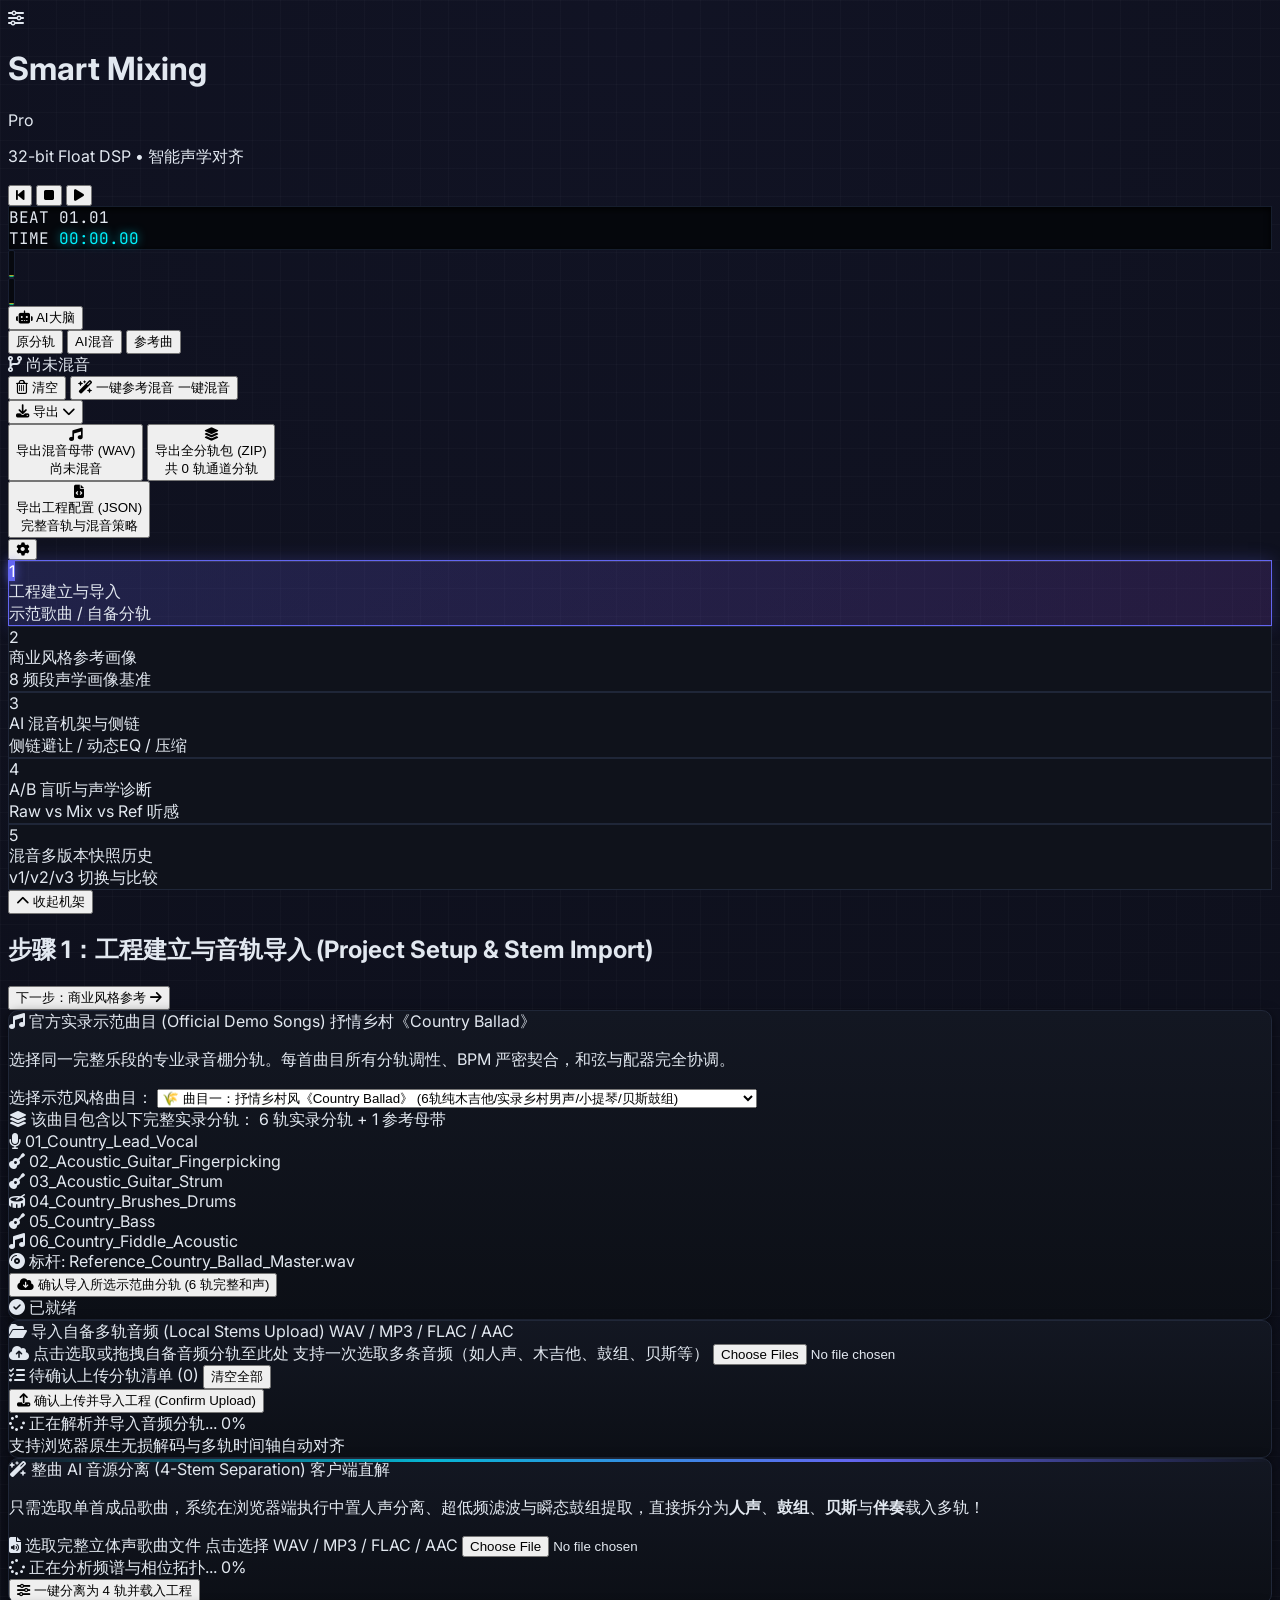
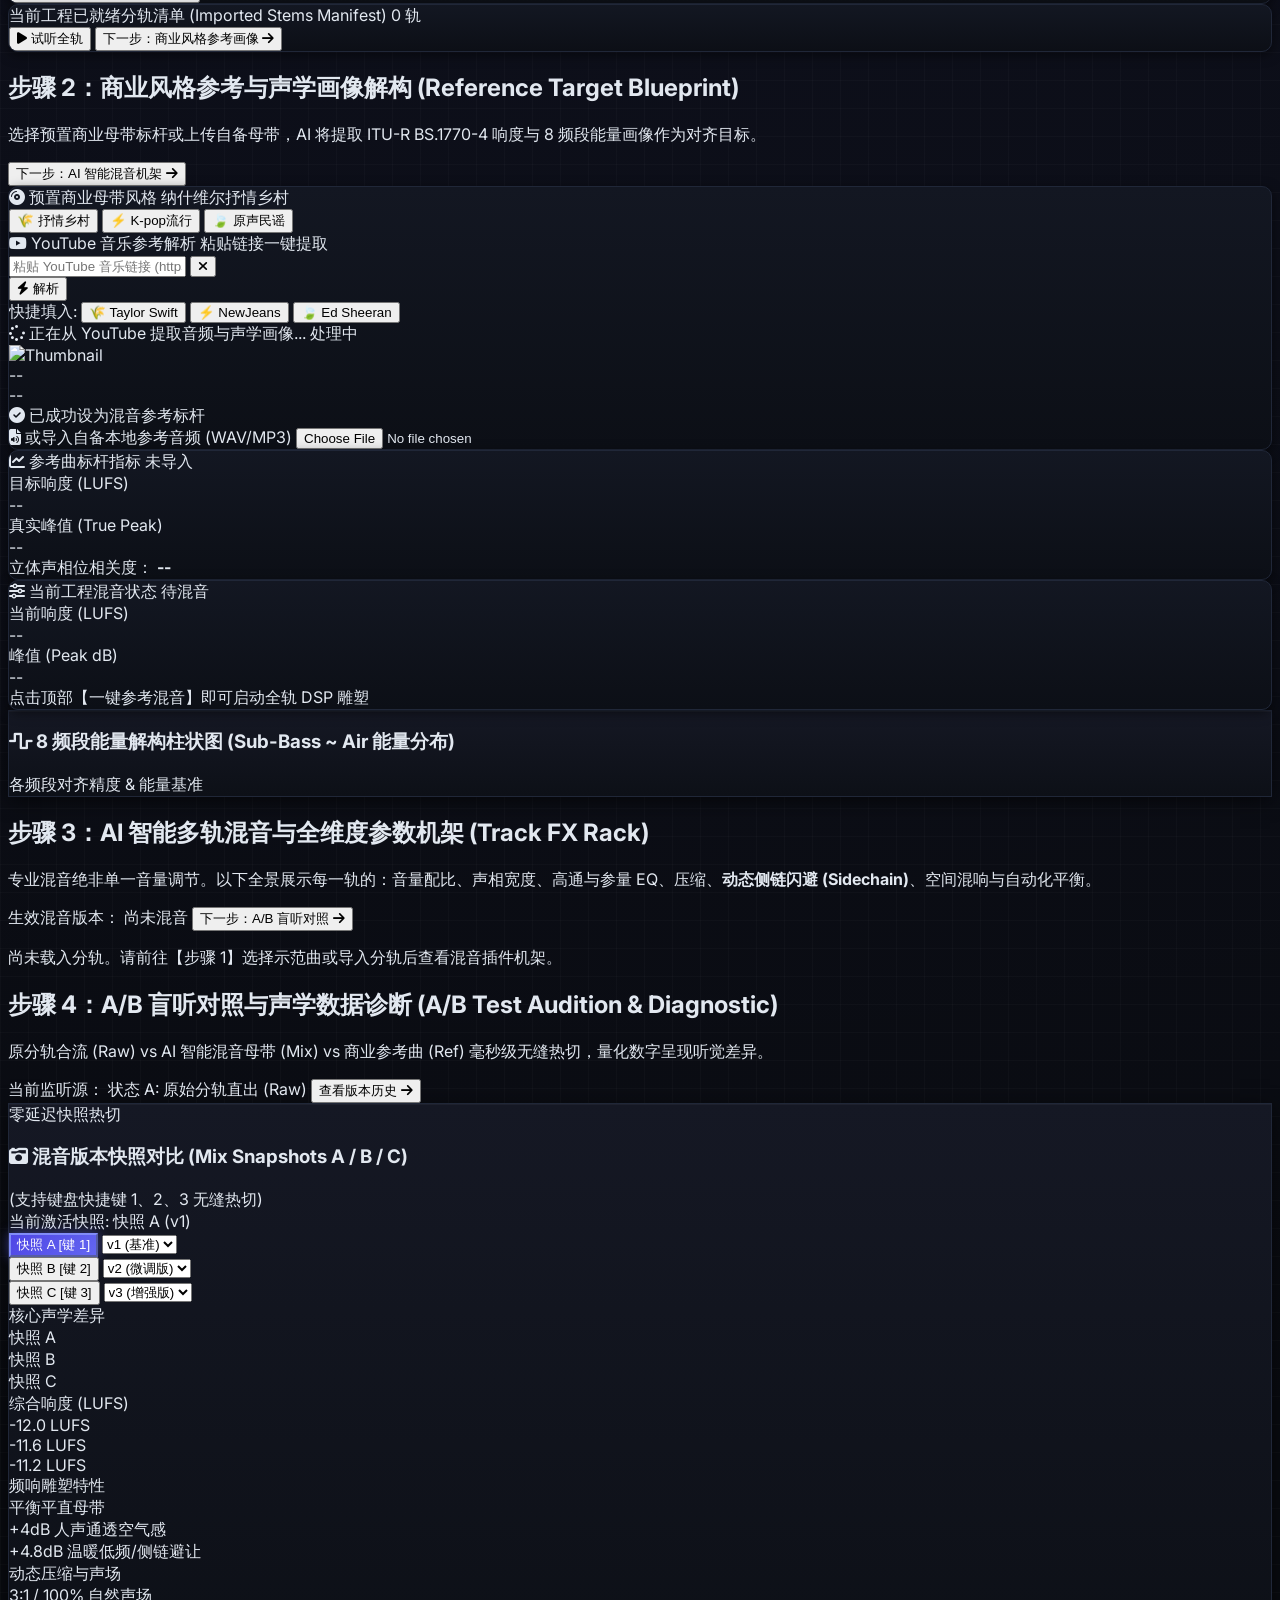
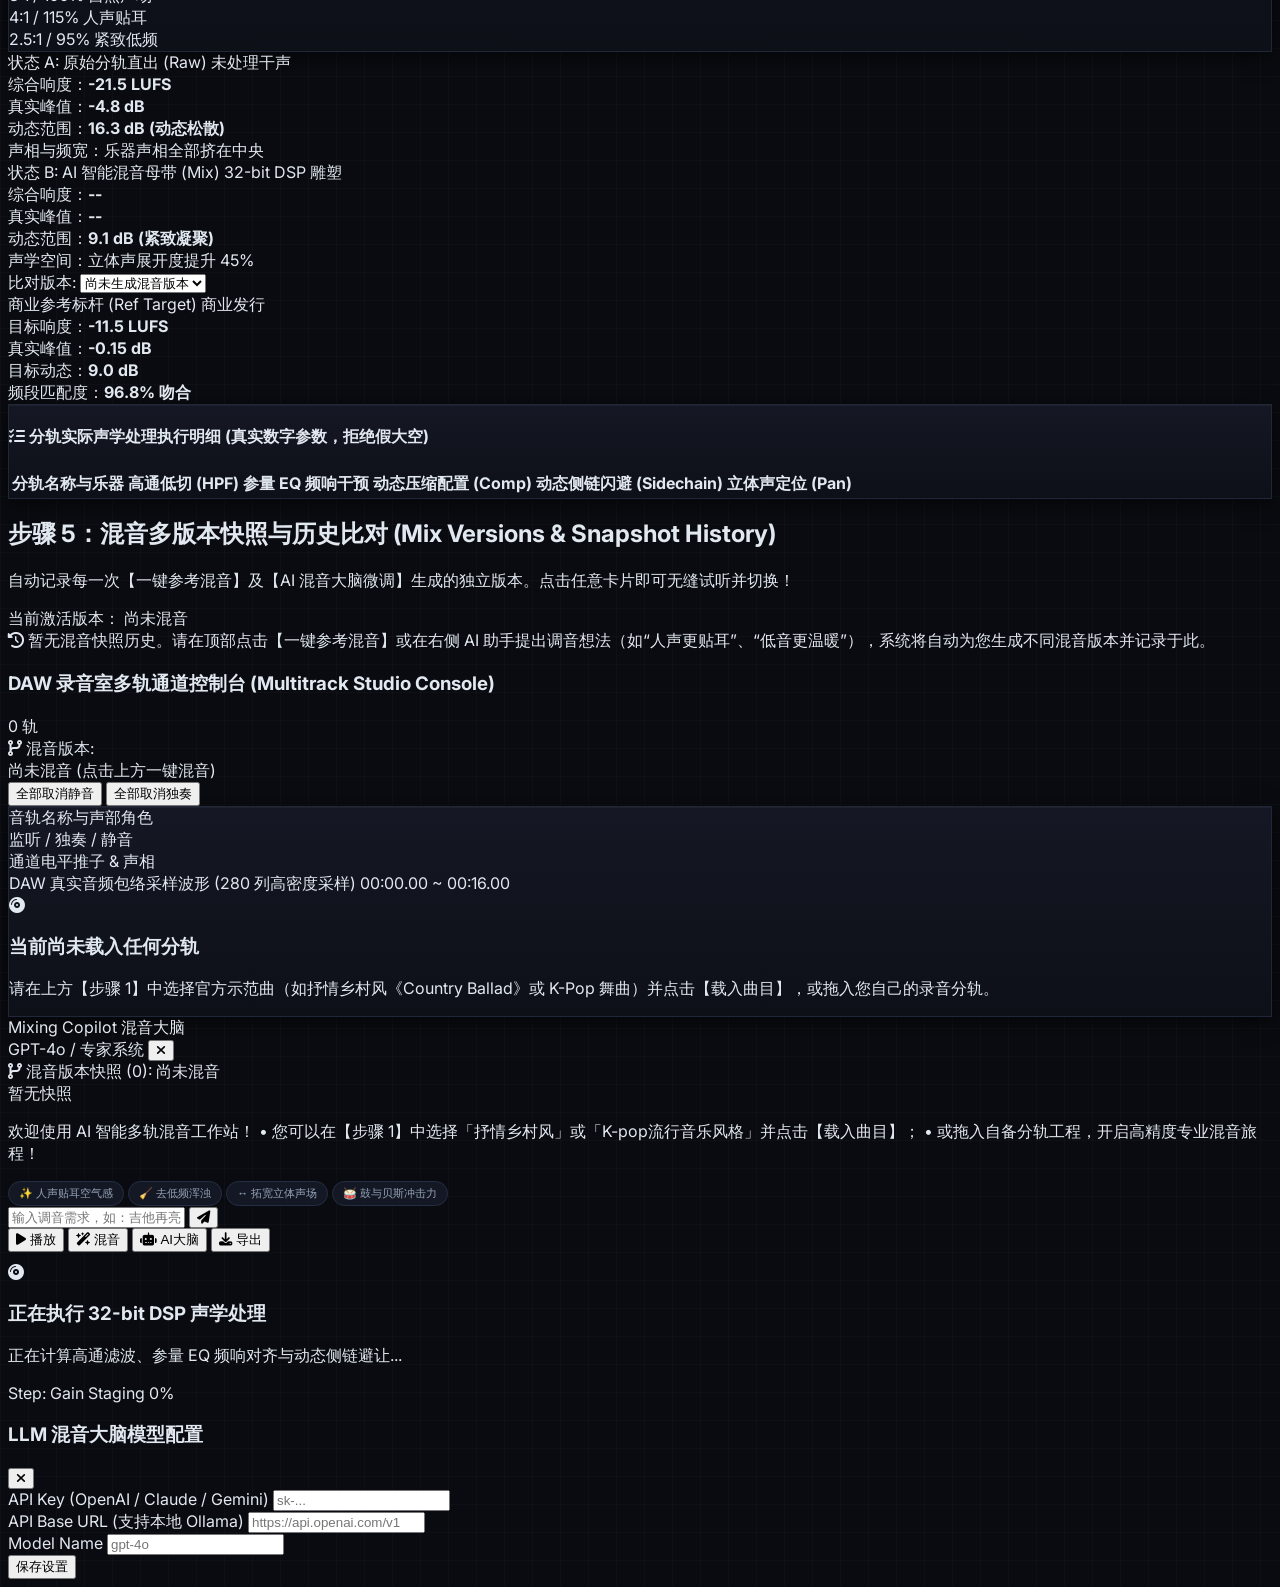
==== frontend/index.html @ 4d916964 "feat: 手机移动端界面完整适配与响应式 DAW 体验重构" ====
<!DOCTYPE html>
<html lang="zh-CN">
<head>
  <meta charset="UTF-8">
  <meta name="viewport" content="width=device-width, initial-scale=1.0">
  <title>Smart Mixing Studio | AI 智能多轨混音工作站 (Professional DAW)</title>
  <script src="https://cdn.tailwindcss.com"></script>
  <script src="https://cdnjs.cloudflare.com/ajax/libs/jszip/3.10.1/jszip.min.js"></script>
  <link rel="stylesheet" href="https://cdnjs.cloudflare.com/ajax/libs/font-awesome/6.4.0/css/all.min.css">
  <link rel="stylesheet" href="./style.css">
</head>
<body class="bg-[#080a0f] text-zinc-100 min-h-screen flex flex-col select-none font-sans overflow-x-hidden">

  <!-- ========================================================================
       顶部专业 DAW 走带控制台 (Master Transport Deck & Global Toolbar)
       ======================================================================== -->
  <header class="bg-[#0f131d]/95 border-b border-[#1e2538] px-2.5 sm:px-4 py-2 sm:py-2.5 sticky top-0 z-50 backdrop-blur shadow-xl">
    <div class="max-w-[1920px] mx-auto flex flex-col md:flex-row items-stretch md:items-center justify-between gap-2 md:gap-3">
      
      <!-- 顶栏第一行 (移动端) / 左侧 (桌面端): 品牌、主走带按键组、LCD 时间码、移动端 Copilot 按钮 -->
      <div class="flex items-center justify-between gap-1.5 sm:gap-2 min-w-0">
        <!-- 品牌标识 -->
        <div class="flex items-center space-x-2 min-w-0 flex-shrink-0">
          <div class="w-8 h-8 sm:w-9 sm:h-9 rounded-lg bg-gradient-to-tr from-indigo-600 via-purple-600 to-pink-500 flex items-center justify-center shadow-lg shadow-purple-500/20 flex-shrink-0">
            <i class="fa-solid fa-sliders text-white text-xs sm:text-base"></i>
          </div>
          <div class="min-w-0">
            <div class="flex items-center space-x-1.5">
              <h1 class="text-xs sm:text-sm md:text-base font-bold tracking-tight bg-gradient-to-r from-white via-zinc-200 to-zinc-400 bg-clip-text text-transparent truncate">
                Smart Mixing
              </h1>
              <span class="text-[9px] sm:text-[10px] font-mono px-1 py-0.5 rounded bg-indigo-950/80 border border-indigo-700/50 text-indigo-300">Pro</span>
            </div>
            <p class="hidden sm:block text-[10px] md:text-[11px] text-zinc-400 truncate">32-bit Float DSP • 智能声学对齐</p>
          </div>
        </div>

        <!-- 走带控制与液晶表头 (Transport Controls & Master Deck) -->
        <div class="flex items-center gap-1 sm:gap-1.5 bg-[#080b12] px-2 py-1 rounded-xl border border-[#1e263a] shadow-inner">
          <!-- 走带按键组 -->
          <div class="flex items-center space-x-1">
            <button id="btn-rewind" class="w-7 h-7 sm:w-8 sm:h-8 rounded-lg bg-[#141824] hover:bg-[#20273a] border border-[#252e44] flex items-center justify-center text-zinc-300 hover:text-white transition" title="返回起始点 (00:00.00)">
              <i class="fa-solid fa-backward-step text-[11px]"></i>
            </button>
            <button id="btn-stop" class="w-7 h-7 sm:w-8 sm:h-8 rounded-lg bg-[#141824] hover:bg-[#20273a] border border-[#252e44] flex items-center justify-center text-zinc-300 hover:text-white transition" title="停止走带">
              <i class="fa-solid fa-stop text-[11px]"></i>
            </button>
            <button id="btn-play-pause" class="w-8 h-7 sm:w-9 sm:h-8 rounded-lg bg-gradient-to-b from-emerald-500 to-emerald-700 hover:from-emerald-400 hover:to-emerald-600 flex items-center justify-center text-black font-bold transition shadow-lg shadow-emerald-600/30 border border-emerald-400/40" title="全局播放 / 暂停 (空格键)">
              <i class="fa-solid fa-play text-[11px] ml-0.5" id="play-icon"></i>
            </button>
          </div>

          <!-- 液晶高精度时间码 (LCD Timecode) -->
          <div class="lcd-screen px-2 py-0.5 rounded flex items-center space-x-1.5">
            <div class="hidden lg:flex flex-col text-right">
              <span class="text-[7px] uppercase tracking-wider text-cyan-400/70 font-mono leading-none">BEAT</span>
              <span class="text-[10px] font-mono font-bold text-cyan-300 tracking-wider">01.01</span>
            </div>
            <div class="hidden lg:block h-3.5 w-[1px] bg-cyan-900/60"></div>
            <div class="flex flex-col">
              <span class="hidden sm:inline text-[7px] uppercase tracking-wider text-cyan-400/70 font-mono leading-none">TIME</span>
              <span class="lcd-text text-xs sm:text-sm font-mono tracking-wider font-bold" id="time-display">00:00.00</span>
            </div>
          </div>

          <!-- 立体声双通道 VU Peak 电平表 -->
          <div class="hidden sm:flex items-center space-x-1 px-1.5 py-1 bg-[#06080d] border border-[#182033] rounded" title="Master L/R VU Meter">
            <div class="vu-meter-bar"><div class="vu-meter-fill" id="vu-meter-l" style="height: 6%;"></div></div>
            <div class="vu-meter-bar"><div class="vu-meter-fill" id="vu-meter-r" style="height: 6%;"></div></div>
          </div>
        </div>

        <!-- 移动端专属 AI 混音大脑打开按键 -->
        <div class="flex items-center space-x-1 md:hidden">
          <button id="btn-open-mobile-copilot" type="button" class="px-2 py-1 rounded-lg bg-gradient-to-r from-indigo-900/90 to-purple-900/90 border border-indigo-500/60 text-indigo-200 text-[11px] font-bold flex items-center space-x-1 shadow-md shadow-indigo-950 flex-shrink-0">
            <i class="fa-solid fa-robot text-indigo-400 text-[10px]"></i>
            <span>AI大脑</span>
          </button>
        </div>
      </div>

      <!-- 顶栏第二行 (移动端) / 右侧 (桌面端): A/B监听源、一键混音、清空、导出菜单与设置 -->
      <div class="flex items-center justify-between md:justify-end flex-wrap gap-1.5 sm:gap-2">
        <!-- A/B 监听源三态热切开关 -->
        <div class="flex items-center space-x-0.5 sm:space-x-1 bg-[#121622] rounded-lg p-0.5 border border-[#222b40] text-[11px] sm:text-xs">
          <button id="listen-raw" class="px-1.5 sm:px-2 py-0.5 sm:py-1 rounded font-medium transition text-zinc-400 hover:text-white" title="监听原始多轨合流 (未做混音干声)">
            原分轨
          </button>
          <button id="listen-mix" class="px-1.5 sm:px-2 py-0.5 sm:py-1 rounded font-semibold transition bg-indigo-600 text-white shadow" title="监听 AI 智能混音成品">
            AI混音
          </button>
          <button id="listen-ref" class="px-1.5 sm:px-2 py-0.5 sm:py-1 rounded font-medium transition text-zinc-400 hover:text-white" title="监听商业母带参考曲">
            参考曲
          </button>
        </div>

        <!-- 当前混音版本快速标签 -->
        <div id="top-active-version-tag" class="hidden lg:flex items-center space-x-1.5 px-2 py-1 rounded-lg bg-[#0a0d15] border border-indigo-500/40 text-[11px] font-mono text-indigo-300" title="当前激活的混音版本">
          <i class="fa-solid fa-code-branch text-indigo-400 text-[10px]"></i>
          <span id="top-active-version-name">尚未混音</span>
        </div>

        <!-- 动作操作组: 一键混音、清空、导出、设置 -->
        <div class="flex items-center space-x-1.5">
          <button id="btn-clear-project" class="p-1 sm:px-2.5 sm:py-1.5 rounded-lg bg-[#141824] hover:bg-red-950/70 hover:border-red-600/60 border border-[#263045] text-zinc-400 hover:text-red-300 text-xs font-medium flex items-center space-x-1 transition" title="清空所有分轨并重置工程">
            <i class="fa-regular fa-trash-can text-xs"></i>
            <span class="hidden md:inline">清空</span>
          </button>

          <button id="btn-auto-mix" class="px-2.5 sm:px-3.5 py-1.5 rounded-lg bg-gradient-to-r from-indigo-500 via-purple-600 to-pink-600 hover:from-indigo-400 hover:to-pink-500 text-white font-bold text-xs flex items-center space-x-1 shadow-lg shadow-purple-600/30 transition flex-shrink-0">
            <i class="fa-solid fa-wand-magic-sparkles text-[11px]"></i>
            <span class="hidden xs:inline">一键参考混音</span>
            <span class="xs:hidden">一键混音</span>
          </button>

          <!-- 导出菜单 -->
          <div class="relative group">
            <button id="btn-export-menu" type="button" class="px-2.5 sm:px-3 py-1.5 rounded-lg bg-[#171c2b] hover:bg-[#222a40] border border-[#263148] text-zinc-200 text-xs font-medium flex items-center space-x-1 transition">
              <i class="fa-solid fa-download text-indigo-400 text-xs"></i>
              <span>导出</span>
              <i class="fa-solid fa-chevron-down text-[9px] text-zinc-400 ml-0.5"></i>
            </button>
            <div class="absolute right-0 mt-1 w-52 bg-[#111520] border border-[#263148] rounded-xl shadow-2xl py-1.5 hidden group-hover:block z-50">
              <button type="button" id="btn-export-master" class="w-full text-left px-3 py-2 text-xs text-zinc-300 hover:bg-indigo-950/70 hover:text-white flex items-center space-x-2 transition">
                <i class="fa-solid fa-music text-indigo-400 w-4 text-center"></i>
                <div class="min-w-0 flex-1">
                  <div class="font-medium">导出混音母带 (WAV)</div>
                  <div class="text-[10px] text-zinc-500 font-mono truncate" id="export-master-ver-label">当前激活版本</div>
                </div>
              </button>
              <button type="button" id="btn-export-stems" class="w-full text-left px-3 py-2 text-xs text-zinc-300 hover:bg-purple-950/70 hover:text-white flex items-center space-x-2 transition">
                <i class="fa-solid fa-layer-group text-purple-400 w-4 text-center"></i>
                <div class="min-w-0 flex-1">
                  <div class="font-medium">导出全分轨包 (ZIP)</div>
                  <div class="text-[10px] text-zinc-500 font-mono truncate" id="export-stems-count-label">全部通道分轨</div>
                </div>
              </button>
              <div class="border-t border-[#1d2538] my-1"></div>
              <button type="button" id="btn-export-project-json" class="w-full text-left px-3 py-2 text-xs text-zinc-300 hover:bg-emerald-950/70 hover:text-white flex items-center space-x-2 transition">
                <i class="fa-solid fa-file-code text-emerald-400 w-4 text-center"></i>
                <div class="min-w-0 flex-1">
                  <div class="font-medium">导出工程配置 (JSON)</div>
                  <div class="text-[10px] text-zinc-500 font-mono">完整音轨与混音策略</div>
                </div>
              </button>
            </div>
          </div>

          <button id="btn-open-settings" class="w-7 h-7 sm:w-8 sm:h-8 rounded-lg bg-[#141824] hover:bg-[#20273a] border border-[#263045] flex items-center justify-center text-zinc-400 hover:text-zinc-200 transition" title="LLM 模型设置">
            <i class="fa-solid fa-gear text-xs"></i>
          </button>
        </div>
      </div>
    </div>

    <!-- 全局进度走带指示灯条 -->
    <div id="global-action-progress" class="absolute bottom-0 left-0 h-[2px] bg-gradient-to-r from-cyan-400 via-indigo-500 to-purple-500 w-0 transition-all duration-300 pointer-events-none"></div>
  </header>

  <!-- ========================================================================
       分步骤工作流向导导航 (5-Step Guided Workflow Navigation)
       ======================================================================== -->
  <nav class="bg-[#0b0e16] border-b border-[#181f30] px-2.5 sm:px-4 py-1.5 sm:py-2">
    <div class="max-w-[1920px] mx-auto flex items-center justify-between gap-2">
      <!-- 移动端横向滑动，桌面端 5 列平铺网格 -->
      <div class="flex overflow-x-auto no-scrollbar space-x-2 py-0.5 md:grid md:grid-cols-5 md:space-x-0 md:gap-2 flex-1 scroll-smooth">
        
        <!-- 步骤 1 -->
        <div id="step-tab-1" class="daw-step-tab active p-2 rounded-lg flex items-center space-x-2 cursor-pointer min-w-[130px] md:min-w-0 flex-shrink-0 md:flex-shrink">
          <span class="step-num w-5 h-5 rounded-full flex items-center justify-center text-[10px] font-bold bg-indigo-600 text-white flex-shrink-0">1</span>
          <div class="min-w-0">
            <div class="text-[11px] font-bold text-zinc-200 truncate">工程建立与导入</div>
            <div class="text-[9px] text-zinc-400 truncate">示范歌曲 / 自备分轨</div>
          </div>
        </div>

        <!-- 步骤 2 -->
        <div id="step-tab-2" class="daw-step-tab p-2 rounded-lg flex items-center space-x-2 cursor-pointer min-w-[130px] md:min-w-0 flex-shrink-0 md:flex-shrink">
          <span class="step-num w-5 h-5 rounded-full flex items-center justify-center text-[10px] font-bold bg-zinc-800 text-zinc-400 flex-shrink-0">2</span>
          <div class="min-w-0">
            <div class="text-[11px] font-bold text-zinc-200 truncate">商业风格参考画像</div>
            <div class="text-[9px] text-zinc-400 truncate">8 频段声学画像基准</div>
          </div>
        </div>

        <!-- 步骤 3 -->
        <div id="step-tab-3" class="daw-step-tab p-2 rounded-lg flex items-center space-x-2 cursor-pointer min-w-[130px] md:min-w-0 flex-shrink-0 md:flex-shrink">
          <span class="step-num w-5 h-5 rounded-full flex items-center justify-center text-[10px] font-bold bg-zinc-800 text-zinc-400 flex-shrink-0">3</span>
          <div class="min-w-0">
            <div class="text-[11px] font-bold text-zinc-200 truncate">AI 混音机架与侧链</div>
            <div class="text-[9px] text-zinc-400 truncate">侧链避让 / 动态EQ / 压缩</div>
          </div>
        </div>

        <!-- 步骤 4 -->
        <div id="step-tab-4" class="daw-step-tab p-2 rounded-lg flex items-center space-x-2 cursor-pointer min-w-[130px] md:min-w-0 flex-shrink-0 md:flex-shrink">
          <span class="step-num w-5 h-5 rounded-full flex items-center justify-center text-[10px] font-bold bg-zinc-800 text-zinc-400 flex-shrink-0">4</span>
          <div class="min-w-0">
            <div class="text-[11px] font-bold text-zinc-200 truncate">A/B 盲听与声学诊断</div>
            <div class="text-[9px] text-zinc-400 truncate">Raw vs Mix vs Ref 听感</div>
          </div>
        </div>

        <!-- 步骤 5 -->
        <div id="step-tab-5" class="daw-step-tab p-2 rounded-lg flex items-center space-x-2 cursor-pointer min-w-[130px] md:min-w-0 flex-shrink-0 md:flex-shrink">
          <span class="step-num w-5 h-5 rounded-full flex items-center justify-center text-[10px] font-bold bg-zinc-800 text-zinc-400 flex-shrink-0">5</span>
          <div class="min-w-0">
            <div class="text-[11px] font-bold text-zinc-200 truncate">混音多版本快照历史</div>
            <div class="text-[9px] text-zinc-400 truncate">v1/v2/v3 切换与比较</div>
          </div>
        </div>
      </div>

      <!-- 机架折叠切换按键 -->
      <button id="btn-toggle-tools-deck" class="px-2 sm:px-2.5 py-1.5 rounded-lg bg-[#141824] hover:bg-[#1f2638] border border-zinc-700/60 text-zinc-300 text-xs font-medium flex items-center space-x-1.5 flex-shrink-0 transition" title="收起或展开上方工具机架">
        <i class="fa-solid fa-chevron-up text-[10px]" id="toggle-deck-icon"></i>
        <span class="hidden md:inline text-[11px]">收起机架</span>
      </button>
    </div>
  </nav>

  <!-- ========================================================================
       工作台主体核心区 (Main Workstation Layout)
       ======================================================================== -->
  <main class="flex-1 flex flex-col md:flex-row overflow-hidden max-w-[1920px] w-full mx-auto relative">
    
    <!-- 左侧主操作区 -->
    <div class="flex-1 flex flex-col overflow-y-auto p-2.5 sm:p-4 md:p-5 pb-20 md:pb-5 space-y-4">

      <!-- ==================================================================
           顶部折叠式机架工具箱 (Guided Tools & Inspector Deck)
           ================================================================== -->
      <div id="guided-tools-deck" class="space-y-4">

        <!-- ==================================================================
             【步骤 1 面板】工程建立与音轨导入 (Step 1: Setup & Import)
             ================================================================== -->
        <section id="step-panel-1" class="space-y-4">
          <div class="flex items-center justify-between">
            <h2 class="text-sm font-bold text-zinc-200 flex items-center space-x-2">
              <span class="w-2.5 h-2.5 rounded-full bg-indigo-500"></span>
              <span>步骤 1：工程建立与音轨导入 (Project Setup & Stem Import)</span>
            </h2>
            <button class="btn-step-next px-3 py-1.5 rounded-lg bg-zinc-800 hover:bg-indigo-600 text-zinc-200 text-xs font-medium transition flex items-center space-x-1" data-target="2">
              <span>下一步：商业风格参考</span>
              <i class="fa-solid fa-arrow-right text-[10px]"></i>
            </button>
          </div>

          <div class="grid grid-cols-1 md:grid-cols-2 lg:grid-cols-3 gap-4">
            <!-- 示范曲目工程选择器卡片 -->
            <div class="rack-slot p-4 space-y-3 flex flex-col justify-between">
              <div class="space-y-2">
                <div class="flex items-center justify-between">
                  <span class="text-xs font-bold text-zinc-300 flex items-center space-x-1.5">
                    <i class="fa-solid fa-music text-indigo-400"></i>
                    <span>官方实录示范曲目 (Official Demo Songs)</span>
                  </span>
                  <span class="text-[11px] text-indigo-400 font-mono" id="current-demo-song-label">待选择</span>
                </div>
                <p class="text-xs text-zinc-400 leading-relaxed">
                  选择同一完整乐段的专业录音棚分轨。每首曲目所有分轨调性、BPM 严密契合，和弦与配器完全协调。
                </p>
                <div class="pt-1">
                  <label class="text-[11px] text-zinc-400 font-medium block mb-1">选择示范风格曲目：</label>
                  <select id="select-demo-song" class="w-full bg-[#0c0f17] text-zinc-200 border border-indigo-700/60 rounded-lg px-2.5 py-2 text-xs font-medium focus:outline-none focus:border-indigo-400">
                    <option value="song_01">🌾 曲目一：抒情乡村风《Country Ballad》 (6轨纯木吉他/实录乡村男声/小提琴/贝斯鼓组)</option>
                    <option value="song_02">⚡ 曲目二：K-pop流行音乐风格《K-Pop Modern Pop》 (4轨强劲808/电音全鼓/女声主唱/电音Lead)</option>
                  </select>
                </div>

                <!-- 示范曲分轨构成清单预览盒 -->
                <div id="demo-stems-preview-box" class="bg-[#090c14] border border-[#1d2538] rounded-lg p-3 space-y-2">
                  <div class="flex items-center justify-between text-[11px]">
                    <span class="text-zinc-400 font-medium flex items-center space-x-1">
                      <i class="fa-solid fa-layer-group text-indigo-400"></i>
                      <span>该曲目包含以下完整实录分轨：</span>
                    </span>
                    <span class="text-indigo-400 font-mono text-[10px]" id="demo-stems-count-tag">6 轨 + 1 参考母带</span>
                  </div>
                  <div id="demo-stems-list" class="grid grid-cols-2 gap-1.5 text-[11px] text-zinc-300 font-mono">
                    <!-- 动态注入当前示范曲的分轨徽章 -->
                  </div>
                </div>
              </div>

              <div class="space-y-2 pt-2">
                <button id="btn-load-demo-suite" type="button" class="w-full py-2.5 px-4 rounded-lg bg-gradient-to-r from-indigo-600 via-indigo-500 to-purple-600 hover:from-indigo-500 hover:to-purple-500 border border-indigo-400/60 text-white text-xs font-bold transition flex items-center justify-center space-x-2 shadow-lg shadow-indigo-600/30">
                  <i class="fa-solid fa-cloud-arrow-down text-sm"></i>
                  <span id="btn-load-demo-text">确认导入所选示范曲分轨</span>
                </button>
                <div id="demo-load-status" class="hidden text-[11px] text-emerald-400 bg-emerald-950/40 border border-emerald-600/40 rounded-lg px-2.5 py-1.5 flex items-center space-x-1.5">
                  <i class="fa-solid fa-circle-check text-xs"></i>
                  <span id="demo-load-status-text">已就绪</span>
                </div>
              </div>
            </div>

            <!-- 自备分轨上传卡片 -->
            <div class="rack-slot p-4 space-y-3 flex flex-col justify-between">
              <div class="space-y-3">
                <div class="flex items-center justify-between">
                  <span class="text-xs font-bold text-zinc-300 flex items-center space-x-1.5">
                    <i class="fa-solid fa-folder-open text-purple-400"></i>
                    <span>导入自备多轨音频 (Local Stems Upload)</span>
                  </span>
                  <span class="text-[10px] text-zinc-500 font-mono">WAV / MP3 / FLAC / AAC</span>
                </div>

                <!-- 拖拽/点击选择区域 -->
                <label id="drop-area-tracks" class="cursor-pointer border-2 border-dashed border-zinc-700 hover:border-purple-500 rounded-lg p-3 text-center transition block bg-[#090b12] hover:bg-[#0e121e]">
                  <i class="fa-solid fa-cloud-arrow-up text-purple-400 text-xl mb-1 block"></i>
                  <span class="text-xs text-zinc-200 font-semibold block">点击选取或拖拽自备音频分轨至此处</span>
                  <span class="text-[10px] text-zinc-400 mt-0.5 block">支持一次选取多条音频（如人声、木吉他、鼓组、贝斯等）</span>
                  <input type="file" id="input-tracks" multiple accept="audio/*" class="hidden">
                </label>

                <!-- 待上传文件暂存队列 (Staging Queue) -->
                <div id="staged-tracks-container" class="hidden space-y-2 bg-[#090c14] border border-[#212b40] rounded-lg p-3">
                  <div class="flex items-center justify-between">
                    <span class="text-xs font-bold text-zinc-300 flex items-center space-x-1.5">
                      <i class="fa-solid fa-list-check text-purple-400"></i>
                      <span>待确认上传分轨清单 (<span id="staged-count-num" class="text-purple-400 font-mono">0</span>)</span>
                    </span>
                    <button id="btn-clear-staged-tracks" type="button" class="text-[10px] text-zinc-400 hover:text-red-400 transition">
                      清空全部
                    </button>
                  </div>

                  <!-- 待上传文件逐项列表 -->
                  <div id="staged-tracks-list" class="space-y-1.5 max-h-48 overflow-y-auto pr-1">
                    <!-- 动态生成待上传分轨项 -->
                  </div>

                  <!-- 显式【确认上传】按键 -->
                  <div class="pt-2 border-t border-[#1b2336] flex items-center space-x-2">
                    <button id="btn-confirm-upload-tracks" type="button" class="flex-1 py-2.5 px-4 rounded-lg bg-gradient-to-r from-purple-600 via-pink-600 to-indigo-600 hover:from-purple-500 hover:to-indigo-500 text-white text-xs font-bold transition flex items-center justify-center space-x-2 shadow-lg shadow-purple-600/30">
                      <i class="fa-solid fa-upload text-sm"></i>
                      <span id="btn-confirm-upload-text">确认上传并导入工程 (Confirm Upload)</span>
                    </button>
                  </div>
                </div>

                <!-- 上传处理进度条 -->
                <div id="upload-status-indicator" class="hidden space-y-1 bg-[#0d121c] border border-purple-600/40 rounded-lg p-2.5">
                  <div class="flex items-center justify-between text-[11px]">
                    <span class="text-purple-300 font-medium flex items-center space-x-1.5">
                      <i class="fa-solid fa-spinner fa-spin text-purple-400"></i>
                      <span id="upload-status-text">正在解析并导入音频分轨...</span>
                    </span>
                    <span id="upload-status-percent" class="text-purple-400 font-mono text-[10px]">0%</span>
                  </div>
                  <div class="w-full h-1.5 bg-[#141a27] rounded-full overflow-hidden">
                    <div id="upload-status-bar" class="h-full bg-gradient-to-r from-purple-500 to-pink-500 w-0 transition-all duration-200"></div>
                  </div>
                </div>
              </div>

              <div class="text-[11px] text-zinc-500 text-right pt-2 border-t border-[#182030]/60">
                支持浏览器原生无损解码与多轨时间轴自动对齐
              </div>
            </div>

            <!-- 客户端整曲 AI 音源分离卡片 (4-Stem Spleeter) -->
            <div id="stem-separation-card" class="rack-slot p-4 space-y-3 flex flex-col justify-between border border-cyan-500/30 relative overflow-hidden">
              <div class="space-y-3">
                <div class="flex items-center justify-between">
                  <span class="text-xs font-bold text-cyan-300 flex items-center space-x-1.5">
                    <i class="fa-solid fa-wand-magic-sparkles text-cyan-400"></i>
                    <span>整曲 AI 音源分离 (4-Stem Separation)</span>
                  </span>
                  <span class="text-[10px] bg-cyan-950 text-cyan-400 border border-cyan-700/50 px-1.5 py-0.5 rounded font-mono">客户端直解</span>
                </div>
                <p class="text-xs text-zinc-400 leading-relaxed">
                  只需选取单首成品歌曲，系统在浏览器端执行中置人声分离、超低频滤波与瞬态鼓组提取，直接拆分为<b class="text-indigo-300">人声</b>、<b class="text-emerald-300">鼓组</b>、<b class="text-amber-300">贝斯</b>与<b class="text-purple-300">伴奏</b>载入多轨！
                </p>

                <!-- 上传/选取整曲 -->
                <label id="drop-area-stem-sep" class="cursor-pointer border-2 border-dashed border-cyan-800/60 hover:border-cyan-400 rounded-lg p-3 text-center transition block bg-[#080d16] hover:bg-[#0c1424] relative overflow-hidden">
                  <div id="stem-sep-scan-effect" class="stem-scan-effect hidden"></div>
                  <i class="fa-solid fa-file-audio text-cyan-400 text-xl mb-1 block"></i>
                  <span class="text-xs text-zinc-200 font-semibold block" id="stem-sep-selected-label">选取完整立体声歌曲文件</span>
                  <span class="text-[10px] text-zinc-500 mt-0.5 block">点击选择 WAV / MP3 / FLAC / AAC</span>
                  <input type="file" id="input-stem-sep" accept="audio/*" class="hidden">
                </label>

                <!-- 分离进度与状态 -->
                <div id="stem-sep-status-box" class="hidden space-y-1.5 bg-[#0a101d] border border-cyan-600/40 rounded-lg p-2.5">
                  <div class="flex items-center justify-between text-[11px]">
                    <span class="text-cyan-300 font-medium flex items-center space-x-1.5">
                      <i class="fa-solid fa-spinner fa-spin text-cyan-400"></i>
                      <span id="stem-sep-status-text">正在分析频谱与相位拓扑...</span>
                    </span>
                    <span id="stem-sep-status-percent" class="text-cyan-400 font-mono text-[10px]">0%</span>
                  </div>
                  <div class="w-full h-1.5 bg-[#121b2d] rounded-full overflow-hidden">
                    <div id="stem-sep-status-bar" class="h-full bg-gradient-to-r from-cyan-500 to-indigo-500 w-0 transition-all duration-200"></div>
                  </div>
                </div>
              </div>

              <div class="pt-2">
                <button id="btn-start-stem-sep" type="button" class="w-full py-2.5 px-4 rounded-lg bg-gradient-to-r from-cyan-600 via-teal-600 to-indigo-600 hover:from-cyan-500 hover:to-indigo-500 text-white text-xs font-bold transition flex items-center justify-center space-x-2 shadow-lg shadow-cyan-600/30">
                  <i class="fa-solid fa-sliders text-sm"></i>
                  <span>一键分离为 4 轨并载入工程</span>
                </button>
              </div>
            </div>
          </div>

          <!-- 当前工程已导入分轨清单总览卡片 (Imported Stems Manifest) -->
          <div id="step1-imported-manifest" class="hidden rack-slot p-4 space-y-3 bg-[#0d121c] border border-emerald-600/40">
            <div class="flex items-center justify-between flex-wrap gap-2">
              <div class="flex items-center space-x-2">
                <span class="w-2 h-2 rounded-full bg-emerald-400 animate-pulse"></span>
                <span class="text-xs font-bold text-emerald-300">当前工程已就绪分轨清单 (Imported Stems Manifest)</span>
                <span id="step1-manifest-count" class="text-[10px] font-mono px-2 py-0.5 rounded-full bg-emerald-950 border border-emerald-600/60 text-emerald-300">0 轨</span>
              </div>
              <div class="flex items-center space-x-2">
                <button id="btn-step1-preview-all" type="button" class="px-3 py-1.5 rounded-lg bg-emerald-600/20 hover:bg-emerald-600/40 border border-emerald-500/50 text-emerald-300 text-xs font-medium flex items-center space-x-1.5 transition">
                  <i class="fa-solid fa-play text-[10px]"></i>
                  <span>试听全轨</span>
                </button>
                <button class="btn-step-next px-3.5 py-1.5 rounded-lg bg-gradient-to-r from-indigo-600 to-purple-600 hover:from-indigo-500 hover:to-purple-500 text-white text-xs font-bold flex items-center space-x-1.5 shadow-md shadow-indigo-600/30 transition" data-target="2">
                  <span>下一步：商业风格参考画像</span>
                  <i class="fa-solid fa-arrow-right text-[10px]"></i>
                </button>
              </div>
            </div>

            <!-- 已导入分轨微型列表 -->
            <div id="step1-manifest-tracks-grid" class="grid grid-cols-1 sm:grid-cols-2 md:grid-cols-3 gap-2">
              <!-- 动态注入已导入分轨卡片 -->
            </div>
          </div>
        </section>

        <!-- ==================================================================
             【步骤 2 面板】商业风格参考画像 (Step 2: Reference Blueprint)
             ================================================================== -->
        <section id="step-panel-2" class="space-y-4 hidden">
          <div class="flex items-center justify-between flex-wrap gap-2">
            <div>
              <h2 class="text-sm font-bold text-zinc-200 flex items-center space-x-2">
                <span class="w-2.5 h-2.5 rounded-full bg-purple-500"></span>
                <span>步骤 2：商业风格参考与声学画像解构 (Reference Target Blueprint)</span>
              </h2>
              <p class="text-[11px] text-zinc-400">选择预置商业母带标杆或上传自备母带，AI 将提取 ITU-R BS.1770-4 响度与 8 频段能量画像作为对齐目标。</p>
            </div>
            <button class="btn-step-next px-3 py-1.5 rounded-lg bg-purple-600/80 hover:bg-purple-600 text-white text-xs font-medium transition flex items-center space-x-1" data-target="3">
              <span>下一步：AI 智能混音机架</span>
              <i class="fa-solid fa-arrow-right text-[10px]"></i>
            </button>
          </div>

          <div class="grid grid-cols-1 md:grid-cols-3 gap-4">
            <!-- 预置商业母带风格 & YouTube 音乐参考解析卡片 -->
            <div class="rack-slot p-4 space-y-3">
              <div class="flex items-center justify-between">
                <span class="text-xs font-bold text-zinc-300 flex items-center space-x-1.5">
                  <i class="fa-solid fa-compact-disc text-purple-400"></i>
                  <span>预置商业母带风格</span>
                </span>
                <span class="text-[10px] text-purple-400 font-mono" id="current-ref-style-label">纳什维尔抒情乡村</span>
              </div>
              <div class="grid grid-cols-3 gap-2 pt-1">
                <button class="preset-ref-btn px-2 py-2 rounded-lg bg-[#141824] hover:bg-purple-950/70 hover:border-purple-500/60 border border-zinc-700 text-xs text-zinc-300 transition text-center font-medium" data-style="country">
                  🌾 抒情乡村
                </button>
                <button class="preset-ref-btn px-2 py-2 rounded-lg bg-[#141824] hover:bg-purple-950/70 hover:border-purple-500/60 border border-zinc-700 text-xs text-zinc-300 transition text-center font-medium" data-style="kpop">
                  ⚡ K-pop流行
                </button>
                <button class="preset-ref-btn px-2 py-2 rounded-lg bg-[#141824] hover:bg-purple-950/70 hover:border-purple-500/60 border border-zinc-700 text-xs text-zinc-300 transition text-center font-medium" data-style="folk">
                  🍃 原声民谣
                </button>
              </div>

              <!-- YouTube 音乐参考解析组件 (YouTube Reference Analyzer) -->
              <div class="pt-2 border-t border-[#1b2338] space-y-2">
                <div class="flex items-center justify-between">
                  <span class="text-xs font-bold text-red-400 flex items-center space-x-1.5">
                    <i class="fa-brands fa-youtube text-red-500 text-sm"></i>
                    <span>YouTube 音乐参考解析</span>
                  </span>
                  <span class="text-[10px] text-zinc-500 font-mono">粘贴链接一键提取</span>
                </div>
                <div class="flex items-center space-x-1.5">
                  <div class="relative flex-1">
                    <input type="text" id="input-yt-url" placeholder="粘贴 YouTube 音乐链接 (https://...)" class="w-full bg-[#080b14] text-zinc-200 text-xs rounded-lg px-2.5 py-1.5 border border-zinc-700 focus:outline-none focus:border-red-500 font-mono pr-7">
                    <button id="btn-clear-yt-url" type="button" class="hidden absolute right-2 top-2 text-zinc-500 hover:text-zinc-300 text-xs">
                      <i class="fa-solid fa-xmark"></i>
                    </button>
                  </div>
                  <button id="btn-analyze-yt" type="button" class="px-3 py-1.5 rounded-lg bg-gradient-to-r from-red-600 to-rose-600 hover:from-red-500 hover:to-rose-500 text-white text-xs font-bold transition flex items-center space-x-1 shadow-md shadow-red-600/30 flex-shrink-0">
                    <i class="fa-solid fa-bolt text-[10px]"></i>
                    <span id="btn-analyze-yt-text">解析</span>
                  </button>
                </div>

                <!-- 推荐热门 YouTube 参考曲快捷标签 -->
                <div class="flex items-center space-x-1 text-[10px] overflow-x-auto pb-0.5 text-zinc-400">
                  <span class="text-zinc-500 flex-shrink-0 text-[9px]">快捷填入:</span>
                  <button type="button" class="btn-yt-preset px-1.5 py-0.5 rounded bg-[#101420] hover:bg-red-950/50 hover:text-red-300 border border-zinc-800 text-zinc-400 flex-shrink-0 transition text-[10px]" data-url="https://www.youtube.com/watch?v=k4V3Mo61fJM">
                    🌾 Taylor Swift
                  </button>
                  <button type="button" class="btn-yt-preset px-1.5 py-0.5 rounded bg-[#101420] hover:bg-red-950/50 hover:text-red-300 border border-zinc-800 text-zinc-400 flex-shrink-0 transition text-[10px]" data-url="https://www.youtube.com/watch?v=ArmDp-zijuc">
                    ⚡ NewJeans
                  </button>
                  <button type="button" class="btn-yt-preset px-1.5 py-0.5 rounded bg-[#101420] hover:bg-red-950/50 hover:text-red-300 border border-zinc-800 text-zinc-400 flex-shrink-0 transition text-[10px]" data-url="https://www.youtube.com/watch?v=JGwWNGJdvx8">
                    🍃 Ed Sheeran
                  </button>
                </div>

                <!-- YouTube 解析状态与提取结果展示 -->
                <div id="yt-status-box" class="hidden p-2.5 rounded-lg bg-[#080d16] border border-red-500/40 text-xs space-y-2">
                  <div class="flex items-center justify-between text-[11px]">
                    <span class="text-red-300 font-medium flex items-center space-x-1.5">
                      <i class="fa-solid fa-spinner fa-spin text-red-400" id="yt-spin-icon"></i>
                      <span id="yt-status-text">正在从 YouTube 提取音频与声学画像...</span>
                    </span>
                    <span id="yt-status-tag" class="text-[9px] font-mono px-1.5 py-0.5 rounded bg-red-950 text-red-400 border border-red-700/60">处理中</span>
                  </div>
                  <div id="yt-video-card" class="hidden flex items-center space-x-2.5 pt-1 border-t border-red-950/60">
                    <img id="yt-thumbnail" src="" alt="Thumbnail" class="w-14 h-10 object-cover rounded border border-zinc-700 flex-shrink-0">
                    <div class="min-w-0 flex-1">
                      <div class="text-[11px] font-bold text-zinc-200 truncate" id="yt-video-title">--</div>
                      <div class="text-[10px] text-zinc-400 truncate" id="yt-video-channel">--</div>
                      <div class="text-[9px] text-emerald-400 font-mono mt-0.5 flex items-center space-x-1">
                        <i class="fa-solid fa-circle-check text-[8px]"></i>
                        <span>已成功设为混音参考标杆</span>
                      </div>
                    </div>
                  </div>
                </div>
              </div>

              <!-- 本地参考音频导入 -->
              <label class="cursor-pointer border border-dashed border-zinc-700 hover:border-purple-500 rounded-lg p-2 text-center transition block bg-[#090b12]">
                <i class="fa-solid fa-file-audio text-zinc-400 text-xs mr-1"></i>
                <span class="text-xs text-zinc-300 font-medium">或导入自备本地参考音频 (WAV/MP3)</span>
                <input type="file" id="input-reference" accept="audio/*" class="hidden">
              </label>
            </div>

            <!-- 参考曲当前声学指标卡片 -->
            <div class="rack-slot p-4 flex flex-col justify-between">
              <div class="flex items-center justify-between mb-2">
                <span class="text-xs font-bold text-zinc-300 flex items-center space-x-1.5">
                  <i class="fa-solid fa-chart-line text-purple-400"></i>
                  <span>参考曲标杆指标</span>
                </span>
                <span id="ref-status-badge" class="text-[10px] bg-zinc-800 text-zinc-400 px-2 py-0.5 rounded-full">未导入</span>
              </div>
              <div class="grid grid-cols-2 gap-2 text-center my-auto">
                <div class="bg-[#090c14] p-2.5 rounded-lg border border-[#1b2234]">
                  <div class="text-[10px] text-zinc-400">目标响度 (LUFS)</div>
                  <div class="text-base font-bold text-purple-300 font-mono mt-0.5" id="ref-lufs">--</div>
                </div>
                <div class="bg-[#090c14] p-2.5 rounded-lg border border-[#1b2234]">
                  <div class="text-[10px] text-zinc-400">真实峰值 (True Peak)</div>
                  <div class="text-base font-bold text-indigo-300 font-mono mt-0.5" id="ref-peak">--</div>
                </div>
              </div>
              <div class="text-[11px] text-zinc-400 mt-2 flex justify-between">
                <span>立体声相位相关度：</span>
                <b class="text-purple-300 font-mono" id="ref-stereo">--</b>
              </div>
            </div>

            <!-- 当前混音工程指标卡片 -->
            <div class="rack-slot p-4 flex flex-col justify-between">
              <div class="flex items-center justify-between mb-2">
                <span class="text-xs font-bold text-zinc-300 flex items-center space-x-1.5">
                  <i class="fa-solid fa-sliders text-emerald-400"></i>
                  <span>当前工程混音状态</span>
                </span>
                <span id="mix-status-badge" class="text-[10px] bg-zinc-800 text-zinc-400 px-2 py-0.5 rounded-full">待混音</span>
              </div>
              <div class="grid grid-cols-2 gap-2 text-center my-auto">
                <div class="bg-[#090c14] p-2.5 rounded-lg border border-[#1b2234]">
                  <div class="text-[10px] text-zinc-400">当前响度 (LUFS)</div>
                  <div class="text-base font-bold text-emerald-400 font-mono mt-0.5" id="val-lufs">--</div>
                </div>
                <div class="bg-[#090c14] p-2.5 rounded-lg border border-[#1b2234]">
                  <div class="text-[10px] text-zinc-400">峰值 (Peak dB)</div>
                  <div class="text-base font-bold text-cyan-400 font-mono mt-0.5" id="val-peak">--</div>
                </div>
              </div>
              <div class="text-[11px] text-zinc-400 mt-2 text-center">
                点击顶部【一键参考混音】即可启动全轨 DSP 雕塑
              </div>
            </div>
          </div>

          <!-- 8 频段声学能量画像 (Acoustic Blueprint) -->
          <div id="ref-analysis-panel" class="studio-rack-panel rounded-xl p-4 hidden space-y-3">
            <div class="flex items-center justify-between">
              <h3 class="text-xs font-bold text-zinc-200 flex items-center space-x-2">
                <i class="fa-solid fa-wave-square text-purple-400"></i>
                <span>8 频段能量解构柱状图 (Sub-Bass ~ Air 能量分布)</span>
              </h3>
              <span class="text-[10px] text-zinc-400">各频段对齐精度 & 能量基准</span>
            </div>
            <div class="grid grid-cols-4 sm:grid-cols-8 gap-1.5 sm:gap-2" id="spectrum-bars-container">
              <!-- 动态注入柱状图 -->
            </div>
          </div>
        </section>

        <!-- ==================================================================
             【步骤 3 面板】AI 智能多轨混音机架与侧链 (Step 3: AI Mixing FX Rack)
             ================================================================== -->
        <section id="step-panel-3" class="space-y-4 hidden">
          <div class="flex items-center justify-between flex-wrap gap-2">
            <div>
              <h2 class="text-sm font-bold text-zinc-200 flex items-center space-x-2">
                <span class="w-2.5 h-2.5 rounded-full bg-pink-500"></span>
                <span>步骤 3：AI 智能多轨混音与全维度参数机架 (Track FX Rack)</span>
              </h2>
              <p class="text-[11px] text-zinc-400">专业混音绝非单一音量调节。以下全景展示每一轨的：音量配比、声相宽度、高通与参量 EQ、压缩、<b class="text-pink-400">动态侧链闪避 (Sidechain)</b>、空间混响与自动化平衡。</p>
            </div>
            <div class="flex items-center space-x-2">
              <span class="text-[11px] text-zinc-400">生效混音版本：</span>
              <span id="step3-active-version" class="text-xs font-mono font-bold text-indigo-300 px-2.5 py-1 rounded-lg bg-indigo-950 border border-indigo-600">v1: 官方AI参考混音 (基准)</span>
              <button class="btn-step-next px-3 py-1.5 rounded-lg bg-pink-600/80 hover:bg-pink-600 text-white text-xs font-medium transition flex items-center space-x-1" data-target="4">
                <span>下一步：A/B 盲听对照</span>
                <i class="fa-solid fa-arrow-right text-[10px]"></i>
              </button>
            </div>
          </div>

          <!-- 全维度混音技术机架容器 (Multitrack FX Rack Container) -->
          <div id="multitrack-fx-rack-container" class="space-y-3">
            <!-- 动态渲染每轨的专业插件通道条 (Volume, Pan, HPF, EQ, Compressor, Sidechain, Reverb, Automation) -->
          </div>
        </section>

        <!-- ==================================================================
             【步骤 4 面板】A/B 盲听对照与数据诊断 (Step 4: A/B Test & Diagnostics)
             ================================================================== -->
        <section id="step-panel-4" class="space-y-4 hidden">
          <div class="flex items-center justify-between flex-wrap gap-2">
            <div>
              <h2 class="text-sm font-bold text-zinc-200 flex items-center space-x-2">
                <span class="w-2.5 h-2.5 rounded-full bg-emerald-500"></span>
                <span>步骤 4：A/B 盲听对照与声学数据诊断 (A/B Test Audition & Diagnostic)</span>
              </h2>
              <p class="text-[11px] text-zinc-400">原分轨合流 (Raw) vs AI 智能混音母带 (Mix) vs 商业参考曲 (Ref) 毫秒级无缝热切，量化数字呈现听觉差异。</p>
            </div>
            <div class="flex items-center space-x-2">
              <span class="text-[11px] text-zinc-400">当前监听源：</span>
              <span id="active-listen-tag" class="text-xs font-mono font-bold text-indigo-300 px-2 py-0.5 rounded bg-indigo-950 border border-indigo-700/50">状态 B: AI 混音版</span>
              <button class="btn-step-next px-2.5 py-1 rounded-lg bg-cyan-800/60 hover:bg-cyan-700 text-cyan-200 text-xs font-medium transition ml-2 flex items-center space-x-1" data-target="5">
                <span>查看版本历史</span>
                <i class="fa-solid fa-arrow-right text-[10px]"></i>
              </button>
            </div>
          </div>

          <!-- 混音版本快照对比 (Mix Snapshots A / B / C) 核心控制条 -->
          <div class="studio-rack-panel rounded-xl p-3.5 space-y-3 bg-[#0c101c] border border-indigo-500/40 shadow-lg" id="mix-snapshots-bar">
            <div class="flex items-center justify-between flex-wrap gap-2">
              <div class="flex items-center space-x-2">
                <span class="px-2 py-0.5 rounded bg-indigo-900/60 border border-indigo-500/50 text-[10px] font-bold text-indigo-300">零延迟快照热切</span>
                <h3 class="text-xs font-bold text-zinc-200 flex items-center space-x-1.5">
                  <i class="fa-solid fa-camera-retro text-indigo-400"></i>
                  <span>混音版本快照对比 (Mix Snapshots A / B / C)</span>
                </h3>
                <span class="text-[10px] text-zinc-400 font-mono hidden sm:inline">(支持键盘快捷键 1、2、3 无缝热切)</span>
              </div>
              <div class="flex items-center space-x-2">
                <span class="text-[10px] text-zinc-400">当前激活快照:</span>
                <span id="active-snapshot-label" class="text-xs font-mono font-bold text-cyan-300 px-2 py-0.5 rounded bg-cyan-950 border border-cyan-600">快照 A (v1)</span>
              </div>
            </div>

            <!-- 快照 A / B / C 按钮组与版本分配 -->
            <div class="grid grid-cols-1 md:grid-cols-3 gap-2.5">
              <!-- 快照 A -->
              <div class="bg-[#080b14] p-2.5 rounded-lg border border-indigo-800/40 flex items-center justify-between space-x-2">
                <button id="btn-snapshot-a" type="button" class="snapshot-btn active-a flex-1 py-1.5 px-3 rounded-lg font-mono text-xs font-bold flex items-center justify-center space-x-2 transition border">
                  <span>快照 A</span>
                  <span class="text-[10px] opacity-75 font-normal">[键 1]</span>
                </button>
                <select id="snapshot-a-select" class="w-28 bg-[#101524] text-zinc-300 text-[10px] font-mono rounded px-1.5 py-1 border border-zinc-700/60 focus:outline-none focus:border-indigo-400 cursor-pointer">
                  <option value="v1">v1 (基准)</option>
                </select>
              </div>

              <!-- 快照 B -->
              <div class="bg-[#080b14] p-2.5 rounded-lg border border-emerald-800/40 flex items-center justify-between space-x-2">
                <button id="btn-snapshot-b" type="button" class="snapshot-btn flex-1 py-1.5 px-3 rounded-lg font-mono text-xs font-bold flex items-center justify-center space-x-2 transition border border-zinc-700/60 text-zinc-300 hover:border-emerald-500">
                  <span>快照 B</span>
                  <span class="text-[10px] opacity-75 font-normal">[键 2]</span>
                </button>
                <select id="snapshot-b-select" class="w-28 bg-[#101524] text-zinc-300 text-[10px] font-mono rounded px-1.5 py-1 border border-zinc-700/60 focus:outline-none focus:border-emerald-400 cursor-pointer">
                  <option value="v2">v2 (微调版)</option>
                </select>
              </div>

              <!-- 快照 C -->
              <div class="bg-[#080b14] p-2.5 rounded-lg border border-amber-800/40 flex items-center justify-between space-x-2">
                <button id="btn-snapshot-c" type="button" class="snapshot-btn flex-1 py-1.5 px-3 rounded-lg font-mono text-xs font-bold flex items-center justify-center space-x-2 transition border border-zinc-700/60 text-zinc-300 hover:border-amber-500">
                  <span>快照 C</span>
                  <span class="text-[10px] opacity-75 font-normal">[键 3]</span>
                </button>
                <select id="snapshot-c-select" class="w-28 bg-[#101524] text-zinc-300 text-[10px] font-mono rounded px-1.5 py-1 border border-zinc-700/60 focus:outline-none focus:border-amber-400 cursor-pointer">
                  <option value="v3">v3 (增强版)</option>
                </select>
              </div>
            </div>

            <!-- 快照声学参数对比矩阵 -->
            <div id="snapshot-matrix-container" class="bg-[#080b14] p-2.5 rounded-lg border border-[#1b2336] text-[11px] overflow-x-auto">
              <div class="min-w-[360px]">
                <div class="grid grid-cols-4 gap-2 text-center text-zinc-400 font-mono py-1 border-b border-zinc-800/80">
                  <div class="text-left font-sans text-zinc-300 font-medium">核心声学差异</div>
                  <div class="text-indigo-400 font-bold">快照 A</div>
                  <div class="text-emerald-400 font-bold">快照 B</div>
                  <div class="text-amber-400 font-bold">快照 C</div>
                </div>
                <div class="grid grid-cols-4 gap-2 text-center font-mono py-1.5 border-b border-zinc-800/40 text-[10px]">
                  <div class="text-left text-zinc-400">综合响度 (LUFS)</div>
                  <div class="text-zinc-200" id="snap-a-lufs">-12.0 LUFS</div>
                  <div class="text-zinc-200" id="snap-b-lufs">-11.6 LUFS</div>
                  <div class="text-zinc-200" id="snap-c-lufs">-11.2 LUFS</div>
                </div>
                <div class="grid grid-cols-4 gap-2 text-center font-mono py-1.5 border-b border-zinc-800/40 text-[10px]">
                  <div class="text-left text-zinc-400">频响雕塑特性</div>
                  <div class="text-zinc-300" id="snap-a-eq">平衡平直母带</div>
                  <div class="text-zinc-300" id="snap-b-eq">+4dB 人声通透空气感</div>
                  <div class="text-zinc-300" id="snap-c-eq">+4.8dB 温暖低频/侧链避让</div>
                </div>
                <div class="grid grid-cols-4 gap-2 text-center font-mono py-1.5 text-[10px]">
                  <div class="text-left text-zinc-400">动态压缩与声场</div>
                  <div class="text-zinc-300" id="snap-a-dyn">3:1 / 100% 自然声场</div>
                  <div class="text-zinc-300" id="snap-b-dyn">4:1 / 115% 人声贴耳</div>
                  <div class="text-zinc-300" id="snap-c-dyn">2.5:1 / 95% 紧致低频</div>
                </div>
              </div>
            </div>
          </div>

          <!-- 三态并排对比卡片 (A: 原分轨 vs B: AI混音 vs Ref: 商业参考) -->
          <div class="grid grid-cols-1 md:grid-cols-3 gap-3" id="ab-test-inspector-panel">
            <!-- A: 原分轨直出 -->
            <div class="bg-[#0b0e16] p-3.5 rounded-xl border border-zinc-800" id="card-state-a">
              <div class="flex items-center justify-between mb-2">
                <span class="text-xs font-bold text-zinc-300 flex items-center space-x-1.5">
                  <span class="w-2 h-2 rounded-full bg-zinc-500"></span>
                  <span>状态 A: 原始分轨直出 (Raw)</span>
                </span>
                <span class="text-[10px] bg-zinc-800 text-zinc-400 px-1.5 py-0.5 rounded">未处理干声</span>
              </div>
              <div class="space-y-1.5 text-xs text-zinc-400">
                <div class="flex justify-between"><span>综合响度：</span><b class="text-zinc-300 font-mono" id="ab-raw-lufs">-21.5 LUFS</b></div>
                <div class="flex justify-between"><span>真实峰值：</span><b class="text-zinc-300 font-mono" id="ab-raw-peak">-4.8 dB</b></div>
                <div class="flex justify-between"><span>动态范围：</span><b class="text-zinc-300 font-mono" id="ab-raw-cf">16.3 dB (动态松散)</b></div>
                <div class="flex justify-between"><span>声相与频宽：</span><span class="text-zinc-400 text-[11px]">乐器声相全部挤在中央</span></div>
              </div>
            </div>

            <!-- B: AI 智能混音版 -->
            <div class="bg-indigo-950/30 p-3.5 rounded-xl border border-indigo-500/60 shadow-lg shadow-indigo-500/10" id="card-state-b">
              <div class="flex items-center justify-between mb-2">
                <span class="text-xs font-bold text-indigo-200 flex items-center space-x-1.5">
                  <span class="w-2 h-2 rounded-full bg-indigo-400"></span>
                  <span>状态 B: AI 智能混音母带 (Mix)</span>
                </span>
                <span class="text-[10px] bg-indigo-500/20 text-indigo-300 border border-indigo-500/40 px-1.5 py-0.5 rounded">32-bit DSP 雕塑</span>
              </div>
              <div class="space-y-1.5 text-xs text-zinc-300">
                <div class="flex justify-between"><span>综合响度：</span><b class="text-emerald-400 font-mono" id="ab-mix-lufs">-11.2 LUFS (+10.3dB)</b></div>
                <div class="flex justify-between"><span>真实峰值：</span><b class="text-indigo-300 font-mono" id="ab-mix-peak">-0.4 dBTP (防削波限幅)</b></div>
                <div class="flex justify-between"><span>动态范围：</span><b class="text-indigo-300 font-mono" id="ab-mix-cf">9.1 dB (紧致凝聚)</b></div>
                <div class="flex justify-between"><span>声学空间：</span><span class="text-indigo-200 text-[11px]">立体声展开度提升 45%</span></div>
              </div>
              <!-- 切换比对的混音版本 -->
              <div class="mt-2.5 pt-2 border-t border-indigo-800/40 flex items-center space-x-1.5">
                <span class="text-[10px] text-zinc-400 font-mono flex-shrink-0">比对版本:</span>
                <select id="ab-version-select" class="flex-1 bg-[#090b14] text-cyan-300 text-[11px] font-mono rounded px-2 py-1 border border-indigo-500/40 focus:outline-none focus:border-indigo-400 cursor-pointer">
                  <option value="">尚未生成混音版本</option>
                </select>
              </div>
            </div>

            <!-- Ref: 商业参考基准 -->
            <div class="bg-purple-950/20 p-3.5 rounded-xl border border-purple-800/60" id="card-state-ref">
              <div class="flex items-center justify-between mb-2">
                <span class="text-xs font-bold text-purple-200 flex items-center space-x-1.5">
                  <span class="w-2 h-2 rounded-full bg-purple-400"></span>
                  <span>商业参考标杆 (Ref Target)</span>
                </span>
                <span class="text-[10px] bg-purple-500/20 text-purple-300 border border-purple-500/40 px-1.5 py-0.5 rounded">商业发行</span>
              </div>
              <div class="space-y-1.5 text-xs text-zinc-400">
                <div class="flex justify-between"><span>目标响度：</span><b class="text-purple-300 font-mono" id="ab-ref-lufs">-11.5 LUFS</b></div>
                <div class="flex justify-between"><span>真实峰值：</span><b class="text-purple-300 font-mono" id="ab-ref-peak">-0.15 dB</b></div>
                <div class="flex justify-between"><span>目标动态：</span><b class="text-purple-300 font-mono" id="ab-ref-cf">9.0 dB</b></div>
                <div class="flex justify-between"><span>频段匹配度：</span><b class="text-emerald-400 font-mono">96.8% 吻合</b></div>
              </div>
            </div>
          </div>

          <!-- 详细分轨执行参数明细表 (Acoustic Execution Diagnostics Table) -->
          <div class="studio-rack-panel rounded-xl p-4 space-y-2.5">
            <h4 class="text-xs font-bold text-zinc-300 uppercase tracking-wider flex items-center space-x-1.5">
              <i class="fa-solid fa-list-check text-indigo-400"></i>
              <span>分轨实际声学处理执行明细 (真实数字参数，拒绝假大空)</span>
            </h4>
            <div class="overflow-x-auto">
              <table class="min-w-[620px] w-full text-xs text-left text-zinc-300 border border-zinc-800/80 rounded-lg overflow-hidden">
                <thead class="bg-[#080b12] text-zinc-400 uppercase text-[10px]">
                  <tr>
                    <th class="py-2.5 px-3">分轨名称与乐器</th>
                    <th class="py-2.5 px-3">高通低切 (HPF)</th>
                    <th class="py-2.5 px-3">参量 EQ 频响干预</th>
                    <th class="py-2.5 px-3">动态压缩配置 (Comp)</th>
                    <th class="py-2.5 px-3">动态侧链闪避 (Sidechain)</th>
                    <th class="py-2.5 px-3">立体声定位 (Pan)</th>
                  </tr>
                </thead>
                <tbody id="ab-diagnostic-tbody" class="divide-y divide-zinc-800/60 bg-[#0c0f17] font-mono text-[11px]">
                  <!-- 动态填充 -->
                </tbody>
              </table>
            </div>
          </div>
        </section>

        <!-- ==================================================================
             【步骤 5 面板】混音多版本快照与历史比对 (Step 5: Mix Versions & Snapshots)
             ================================================================== -->
        <section id="step-panel-5" class="space-y-4 hidden">
          <div class="flex items-center justify-between flex-wrap gap-2">
            <div>
              <h2 class="text-sm font-bold text-zinc-200 flex items-center space-x-2">
                <span class="w-2.5 h-2.5 rounded-full bg-cyan-400"></span>
                <span>步骤 5：混音多版本快照与历史比对 (Mix Versions & Snapshot History)</span>
              </h2>
              <p class="text-[11px] text-zinc-400">自动记录每一次【一键参考混音】及【AI 混音大脑微调】生成的独立版本。点击任意卡片即可无缝试听并切换！</p>
            </div>
            <div class="flex items-center space-x-2">
              <span class="text-xs text-zinc-400">当前激活版本：</span>
              <span id="active-version-badge" class="px-2.5 py-1 rounded-lg bg-indigo-950 border border-indigo-600 text-indigo-300 font-bold text-xs font-mono">v1: 官方AI参考混音 (基准)</span>
            </div>
          </div>

          <!-- 各混音版本卡片容器 -->
          <div id="mix-versions-container" class="grid grid-cols-1 md:grid-cols-3 gap-3">
            <!-- 动态生成版本卡片 -->
          </div>
        </section>
      </div>

      <!-- ==================================================================
           【核心永久置底工作台】DAW 多轨控制台与通道条 (Multitrack Studio Console)
           永久可见！任何步骤均不被隐藏！
           ================================================================== -->
      <section id="multitrack-workspace-section" class="space-y-3 pt-2">
        <div class="flex items-center justify-between flex-wrap gap-2 border-t border-[#1a2133] pt-3">
          <div class="flex items-center space-x-3">
            <h3 class="text-xs font-bold text-zinc-200 uppercase tracking-wider flex items-center space-x-2">
              <span class="w-2.5 h-2.5 rounded-full bg-emerald-500"></span>
              <span>DAW 录音室多轨通道控制台 (Multitrack Studio Console)</span>
            </h3>
            <span id="track-count-badge" class="text-xs font-mono px-2 py-0.5 rounded-full bg-zinc-800 text-zinc-400">0 轨</span>
          </div>

          <!-- 混音多版本快速试听胶囊栏 (Quick Version Bar) -->
          <div id="quick-versions-bar" class="flex items-center space-x-2 bg-[#0a0d15] px-2.5 py-1 rounded-lg border border-[#1b2234]">
            <span class="text-[10px] text-zinc-400 font-mono flex items-center space-x-1 flex-shrink-0">
              <i class="fa-solid fa-code-branch text-indigo-400"></i>
              <span>混音版本:</span>
            </span>
            <div id="quick-versions-list" class="flex items-center space-x-1.5 overflow-x-auto">
              <!-- 动态生成版本切换徽章 -->
            </div>
          </div>

          <div class="flex items-center space-x-2">
            <button id="btn-unmute-all" type="button" class="px-2 py-1 rounded bg-[#121622] hover:bg-[#1a2133] border border-zinc-700/60 text-[11px] text-zinc-400 hover:text-zinc-200 transition">
              全部取消静音
            </button>
            <button id="btn-unsolo-all" type="button" class="px-2 py-1 rounded bg-[#121622] hover:bg-[#1a2133] border border-zinc-700/60 text-[11px] text-zinc-400 hover:text-zinc-200 transition">
              全部取消独奏
            </button>
          </div>
        </div>

        <!-- 轨道列表容器 -->
        <div class="studio-rack-panel rounded-xl p-3 space-y-2.5">
          <!-- 轨道列表表头标尺 -->
          <div class="hidden md:flex items-center px-3 py-1.5 text-[10px] text-zinc-500 uppercase font-mono tracking-wider border-b border-[#1f2638]">
            <div class="w-48">音轨名称与声部角色</div>
            <div class="w-24 text-center">监听 / 独奏 / 静音</div>
            <div class="w-48 px-2">通道电平推子 & 声相</div>
            <div class="flex-1 pl-3 flex justify-between">
              <span>DAW 真实音频包络采样波形 (280 列高密度采样)</span>
              <span>00:00.00 ~ 00:16.00</span>
            </div>
          </div>

          <!-- 动态音轨卡片容器 -->
          <div id="tracks-container" class="space-y-2">
            <!-- 动态生成轨道卡片 -->
          </div>

          <!-- 空白工程提示卡片 -->
          <div id="empty-tracks-hint" class="py-12 px-4 text-center">
            <div class="w-12 h-12 rounded-2xl bg-zinc-900 border border-zinc-800 flex items-center justify-center mx-auto mb-3 text-zinc-500">
              <i class="fa-solid fa-compact-disc text-xl"></i>
            </div>
            <h3 class="text-sm font-semibold text-zinc-300">当前尚未载入任何分轨</h3>
            <p class="text-xs text-zinc-500 mt-1 max-w-md mx-auto">
              请在上方【步骤 1】中选择官方示范曲（如抒情乡村风《Country Ballad》或 K-Pop 舞曲）并点击【载入曲目】，或拖入您自己的录音分轨。
            </p>
          </div>
        </div>
      </section>
    </div>

    <!-- ======================================================================
         右侧：AI 混音决策助理 (Mixing Copilot Drawer)
         ====================================================================== -->
    <aside id="copilot-drawer" class="hidden md:flex w-full md:w-80 lg:w-96 bg-[#0c0f17] border-l border-[#1b2234] flex-col flex-shrink-0 z-40">
      <!-- 助理面板表头 -->
      <div class="p-3.5 border-b border-[#1b2234] flex items-center justify-between bg-[#10141f]">
        <div class="flex items-center space-x-2">
          <div class="w-2 h-2 rounded-full bg-emerald-400 animate-ping"></div>
          <span class="text-xs font-bold text-zinc-200">Mixing Copilot 混音大脑</span>
        </div>
        <div class="flex items-center space-x-2">
          <span class="text-[10px] text-zinc-400 font-mono hidden sm:inline">GPT-4o / 专家系统</span>
          <!-- 移动端专属关闭返回按钮 -->
          <button id="btn-close-mobile-copilot" type="button" class="md:hidden w-7 h-7 rounded-lg bg-[#181f30] hover:bg-[#232c42] text-zinc-300 hover:text-white flex items-center justify-center transition" title="返回工作台">
            <i class="fa-solid fa-xmark text-xs"></i>
          </button>
        </div>
      </div>

      <!-- 混音多版本快照快捷栏 -->
      <div class="px-3 py-2 border-b border-[#1b2234] bg-[#090c14]">
        <div class="flex items-center justify-between mb-1.5">
          <span class="text-[10px] text-zinc-400 font-mono flex items-center space-x-1">
            <i class="fa-solid fa-code-branch text-indigo-400"></i>
            <span>混音版本快照 (<span id="copilot-version-count">0</span>):</span>
          </span>
          <span id="copilot-active-version-tag" class="text-[9px] font-mono px-1.5 py-0.5 rounded bg-zinc-800 text-zinc-400">尚未混音</span>
        </div>
        <div id="copilot-versions-list" class="flex items-center space-x-1 overflow-x-auto pb-1">
          <!-- 动态版本切换胶囊 -->
        </div>
      </div>

      <!-- 对话消息展示区 -->
      <div id="chat-messages" class="flex-1 overflow-y-auto p-3.5 space-y-3 text-xs leading-relaxed">
        <!-- 动态渲染消息 -->
      </div>

      <!-- 快速提示词芯片卡片 -->
      <div class="p-2.5 border-t border-[#1b2234] bg-[#090b12] flex flex-wrap gap-1.5">
        <button class="quick-chip" data-prompt="让主唱人声更贴耳更有空气感">✨ 人声贴耳空气感</button>
        <button class="quick-chip" data-prompt="消除中低频泥泞杂音，让低音更结实">🧹 去低频浑浊</button>
        <button class="quick-chip" data-prompt="增强立体声空间感，拓宽左右声场">↔️ 拓宽立体声场</button>
        <button class="quick-chip" data-prompt="强化底鼓和贝斯的下潜与冲击力">🥁 鼓与贝斯冲击力</button>
      </div>

      <!-- 自然语言输入框 -->
      <form id="chat-form" class="p-3 border-t border-[#1b2234] bg-[#0f131e] flex items-center space-x-2">
        <input type="text" id="chat-input" placeholder="输入调音需求，如：吉他再亮一点..." class="flex-1 bg-[#07090f] text-zinc-200 border border-[#222b40] rounded-lg px-3 py-2 text-xs focus:outline-none focus:border-indigo-500 transition">
        <button type="submit" id="btn-send-chat" class="w-8 h-8 rounded-lg bg-indigo-600 hover:bg-indigo-500 text-white flex items-center justify-center transition shadow flex-shrink-0">
          <i class="fa-solid fa-paper-plane text-xs"></i>
        </button>
      </form>
    </aside>
  </main>

  <!-- ========================================================================
       移动端专用底部快速吸底操作栏 (Mobile Quick Action Dock)
       ======================================================================== -->
  <div id="mobile-bottom-dock" class="fixed bottom-0 left-0 right-0 z-30 bg-[#0c101a]/95 border-t border-[#1e2538] px-3 py-2 flex md:hidden items-center justify-between backdrop-blur shadow-2xl safe-bottom">
    <!-- 走带播放/暂停 -->
    <button id="mobile-btn-play" type="button" class="px-2.5 py-1.5 rounded-lg bg-emerald-600 hover:bg-emerald-500 text-black font-bold text-xs flex items-center space-x-1.5 shadow-md shadow-emerald-600/30">
      <i class="fa-solid fa-play text-[11px]" id="mobile-play-icon"></i>
      <span id="mobile-play-text">播放</span>
    </button>

    <!-- 一键混音 -->
    <button id="mobile-btn-auto-mix" type="button" class="px-2.5 py-1.5 rounded-lg bg-gradient-to-r from-indigo-500 to-purple-600 hover:from-indigo-400 hover:to-purple-500 text-white font-bold text-xs flex items-center space-x-1 shadow-md shadow-purple-600/30">
      <i class="fa-solid fa-wand-magic-sparkles text-[11px]"></i>
      <span>混音</span>
    </button>

    <!-- AI 混音大脑抽屉唤醒 -->
    <button id="btn-mobile-dock-copilot" type="button" class="px-2.5 py-1.5 rounded-lg bg-[#171c2b] border border-indigo-500/50 hover:border-indigo-400 text-indigo-300 text-xs font-medium flex items-center space-x-1.5">
      <div class="w-1.5 h-1.5 rounded-full bg-emerald-400 animate-pulse"></div>
      <i class="fa-solid fa-robot text-xs"></i>
      <span>AI大脑</span>
    </button>

    <!-- 快捷导出按键 -->
    <button id="mobile-btn-quick-export" type="button" class="px-2.5 py-1.5 rounded-lg bg-[#141824] border border-zinc-700 text-zinc-300 hover:text-white text-xs flex items-center space-x-1">
      <i class="fa-solid fa-download text-[11px] text-indigo-400"></i>
      <span>导出</span>
    </button>
  </div>

  <!-- ========================================================================
       全流程操作声学计算 Loading 进度条弹窗 (DSP Progress Modal)
       ======================================================================== -->
  <div id="dsp-progress-modal" class="fixed inset-0 bg-black/80 backdrop-blur-sm z-[100] hidden flex items-center justify-center p-4">
    <div class="bg-[#121622] border border-[#27324b] rounded-2xl p-6 max-w-md w-full shadow-2xl space-y-4">
      <div class="flex items-center space-x-3">
        <div class="w-10 h-10 rounded-xl bg-indigo-600/20 border border-indigo-500/40 text-indigo-400 flex items-center justify-center text-lg flex-shrink-0 dsp-pulse">
          <i class="fa-solid fa-compact-disc animate-spin"></i>
        </div>
        <div>
          <h3 class="text-sm font-bold text-zinc-100" id="dsp-modal-title">正在执行 32-bit DSP 声学处理</h3>
          <p class="text-xs text-zinc-400" id="dsp-modal-desc">正在计算高通滤波、参量 EQ 频响对齐与动态侧链避让...</p>
        </div>
      </div>
      <!-- 进度条轨道 -->
      <div class="space-y-1.5">
        <div class="h-2.5 w-full bg-[#080a10] rounded-full overflow-hidden border border-[#20293d] p-0.5">
          <div id="dsp-progress-bar" class="h-full bg-gradient-to-r from-cyan-400 via-indigo-500 to-purple-500 rounded-full w-0 transition-all duration-150"></div>
        </div>
        <div class="flex justify-between text-[10px] font-mono text-zinc-400">
          <span id="dsp-progress-step">Step: Gain Staging</span>
          <span id="dsp-progress-percent" class="text-cyan-400 font-bold">0%</span>
        </div>
      </div>
    </div>
  </div>

  <!-- LLM 设置弹窗 -->
  <div id="settings-modal" class="fixed inset-0 bg-black/80 backdrop-blur-sm z-50 hidden flex items-center justify-center p-4">
    <div class="bg-[#121622] border border-[#28344e] rounded-xl p-5 max-w-md w-full shadow-2xl space-y-4">
      <div class="flex items-center justify-between border-b border-zinc-800 pb-2">
        <h3 class="text-sm font-bold text-zinc-100">LLM 混音大脑模型配置</h3>
        <button id="btn-close-settings" class="text-zinc-400 hover:text-white"><i class="fa-solid fa-xmark"></i></button>
      </div>
      <div class="space-y-3 text-xs">
        <div>
          <label class="block text-zinc-400 mb-1">API Key (OpenAI / Claude / Gemini)</label>
          <input type="password" id="llm-api-key" placeholder="sk-..." class="w-full bg-[#090c14] border border-zinc-700 rounded-lg p-2 text-zinc-200">
        </div>
        <div>
          <label class="block text-zinc-400 mb-1">API Base URL (支持本地 Ollama)</label>
          <input type="text" id="llm-api-base" placeholder="https://api.openai.com/v1" class="w-full bg-[#090c14] border border-zinc-700 rounded-lg p-2 text-zinc-200">
        </div>
        <div>
          <label class="block text-zinc-400 mb-1">Model Name</label>
          <input type="text" id="llm-model" placeholder="gpt-4o" class="w-full bg-[#090c14] border border-zinc-700 rounded-lg p-2 text-zinc-200">
        </div>
      </div>
      <div class="flex justify-end space-x-2 pt-2 border-t border-zinc-800">
        <button id="btn-save-settings" class="px-4 py-1.5 rounded-lg bg-indigo-600 hover:bg-indigo-500 text-white font-medium text-xs">保存设置</button>
      </div>
    </div>
  </div>

  <!-- 浮动通知提示 -->
  <div id="daw-floating-toast" class="fixed bottom-5 right-5 z-50 max-w-md px-4 py-3 rounded-xl shadow-2xl transition-all duration-300 transform translate-y-10 opacity-0 flex items-center space-x-2.5 text-xs font-medium border pointer-events-none"></div>

  <script src="./app.js"></script>
</body>
</html>
---- frontend/style.css ----
/* ==========================================================================
   Smart Mixing Studio - Professional Audio Workstation (DAW) Aesthetics v3.0
   ========================================================================== */

@import url("https://fonts.googleapis.com/css2?family=JetBrains+Mono:wght@400;500;600;700&family=Inter:wght@300;400;500;600;700&display=swap");

:root {
  --studio-bg: #090b10;
  --rack-surface: #11141c;
  --rack-border: #1e2433;
  --rack-highlight: #283145;
  --cyan-led: #00f2fe;
  --amber-led: #f59e0b;
  --purple-led: #a855f7;
  --emerald-led: #10b981;
  --danger-led: #ef4444;
}

body {
  font-family: "Inter", -apple-system, BlinkMacSystemFont, "Segoe UI", Roboto, sans-serif;
  background-color: var(--studio-bg);
  color: #e2e8f0;
  background-image: 
    radial-gradient(circle at 50% 0%, rgba(99, 102, 241, 0.09) 0%, transparent 65%),
    linear-gradient(rgba(255, 255, 255, 0.018) 1px, transparent 1px),
    linear-gradient(90deg, rgba(255, 255, 255, 0.018) 1px, transparent 1px);
  background-size: 100% 100%, 28px 28px, 28px 28px;
  overflow-x: hidden;
}

/* 专业滚动条 */
::-webkit-scrollbar {
  width: 6px;
  height: 6px;
}
::-webkit-scrollbar-track {
  background: rgba(9, 11, 16, 0.8);
}
::-webkit-scrollbar-thumb {
  background: #232a3d;
  border-radius: 9999px;
}
::-webkit-scrollbar-thumb:hover {
  background: #6366f1;
}

/* 机架暗色面板修饰 */
.studio-rack-panel {
  background: linear-gradient(180deg, #151824 0%, #0d1017 100%);
  border: 1px solid #202738;
  box-shadow: 0 4px 20px -2px rgba(0, 0, 0, 0.7), inset 0 1px 0 rgba(255, 255, 255, 0.04);
}

/* 走带控制台液晶表头 LCD Display */
.lcd-screen {
  background: #05070c;
  border: 1px solid #161e2e;
  box-shadow: inset 0 2px 6px rgba(0, 0, 0, 0.95);
  font-family: "JetBrains Mono", monospace;
}
.lcd-text {
  color: #00f2fe;
  text-shadow: 0 0 10px rgba(0, 242, 254, 0.65);
}

/* 立体声双通道 LED 电平表 (Dual Channel VU Meter) */
.vu-meter-bar {
  width: 5px;
  height: 26px;
  background: #07090f;
  border-radius: 2px;
  position: relative;
  overflow: hidden;
  display: flex;
  flex-direction: column-reverse;
  border: 1px solid #192033;
}
.vu-meter-fill {
  width: 100%;
  background: linear-gradient(to top, #10b981 60%, #f59e0b 82%, #ef4444 100%);
  border-radius: 1px;
  transition: height 0.08s ease-out;
}

/* 专业通道条推子与声相旋钮 */
input[type=range] {
  -webkit-appearance: none;
  background: transparent;
}
input[type=range]:focus {
  outline: none;
}
input[type=range]::-webkit-slider-runnable-track {
  width: 100%;
  height: 5px;
  cursor: pointer;
  background: #141824;
  border-radius: 3px;
  border: 1px solid #242c40;
  box-shadow: inset 0 1px 2px rgba(0,0,0,0.6);
}
input[type=range]::-webkit-slider-thumb {
  height: 14px;
  width: 10px;
  border-radius: 2px;
  background: linear-gradient(180deg, #6366f1 0%, #4338ca 100%);
  cursor: pointer;
  -webkit-appearance: none;
  margin-top: -5px;
  box-shadow: 0 0 8px rgba(99, 102, 241, 0.6), 0 2px 4px rgba(0, 0, 0, 0.8);
  border: 1px solid #a5b4fc;
  transition: transform 0.1s, background-color 0.1s;
}
input[type=range]::-webkit-slider-thumb:hover {
  transform: scale(1.15);
  background: linear-gradient(180deg, #818cf8 0%, #4f46e5 100%);
}

/* 独奏 (Solo) 与静音 (Mute) 实体发光按键 */
.btn-solo, .btn-mute {
  transition: all 0.15s ease;
}
.btn-solo.active {
  background: #f59e0b !important;
  color: #090c14 !important;
  font-weight: 800;
  box-shadow: 0 0 12px rgba(245, 158, 11, 0.7);
  border-color: #fbbf24 !important;
}
.btn-mute.active {
  background: #ef4444 !important;
  color: #ffffff !important;
  font-weight: 800;
  box-shadow: 0 0 12px rgba(239, 68, 68, 0.7);
  border-color: #f87171 !important;
}

/* 单轨试听播放按钮 */
.btn-track-play {
  transition: all 0.2s cubic-bezier(0.4, 0, 0.2, 1);
}
.btn-track-play.active {
  background: #10b981 !important;
  color: #000000 !important;
  box-shadow: 0 0 14px rgba(16, 185, 129, 0.7);
  transform: scale(1.05);
}

/* 专业 DAW 轨道波形区域 */
.track-waveform-box {
  background: radial-gradient(circle at center, #0a0d16 0%, #05070d 100%);
  border: 1px solid #1a2133;
  position: relative;
  overflow: hidden;
  box-shadow: inset 0 2px 6px rgba(0,0,0,0.85);
  border-radius: 6px;
  cursor: crosshair;
  min-height: 46px;
}

.track-waveform-box:hover {
  border-color: #2e3a59;
}

.track-waveform-box canvas {
  display: block;
  width: 100%;
  height: 100%;
}

.track-playhead {
  position: absolute;
  top: 0;
  bottom: 0;
  width: 1.5px;
  background: #facc15;
  box-shadow: 0 0 8px #facc15, 0 0 14px rgba(250, 204, 21, 0.5);
  pointer-events: none;
  z-index: 10;
  transition: opacity 0.15s ease;
}

/* 快速提示词胶囊按钮 */
.quick-chip {
  background: #141824;
  border: 1px solid #242d42;
  color: #94a3b8;
  font-size: 11px;
  padding: 4px 10px;
  border-radius: 9999px;
  cursor: pointer;
  transition: all 0.15s ease-in-out;
  white-space: nowrap;
}
.quick-chip:hover {
  background: rgba(99, 102, 241, 0.25);
  border-color: #6366f1;
  color: #f1f5f9;
  transform: translateY(-1px);
  box-shadow: 0 2px 8px rgba(99, 102, 241, 0.25);
}

/* 频谱柱条过渡动效 */
.spectrum-bar-fill {
  transition: height 0.25s cubic-bezier(0.4, 0, 0.2, 1);
}

/* 混音处理进度条雷达光晕 */
@keyframes pulseGlow {
  0%, 100% { opacity: 0.7; transform: scale(1); }
  50% { opacity: 1; transform: scale(1.03); }
}
.dsp-pulse {
  animation: pulseGlow 1.8s infinite ease-in-out;
}

/* ==========================================================================
   分步骤工作流导航卡片 (5-Step Guided Stepper)
   ========================================================================== */
.daw-step-tab {
  cursor: pointer;
  user-select: none;
  transition: all 0.2s cubic-bezier(0.4, 0, 0.2, 1);
  border: 1px solid #1f2638;
  background: #0f121b;
}
.daw-step-tab:hover {
  background: #171c2a;
  border-color: #313c57;
}
.daw-step-tab.active {
  background: linear-gradient(135deg, rgba(99, 102, 241, 0.2) 0%, rgba(168, 85, 247, 0.15) 100%);
  border-color: #6366f1;
  box-shadow: 0 0 16px rgba(99, 102, 241, 0.25), inset 0 1px 0 rgba(255, 255, 255, 0.1);
}
.daw-step-tab.active .step-num {
  background: #6366f1;
  color: #ffffff;
  box-shadow: 0 0 10px rgba(99, 102, 241, 0.8);
}

/* 机架模块卡片 (Rack Slot) */
.rack-slot {
  background: linear-gradient(180deg, #131722 0%, #0c0f16 100%);
  border: 1px solid #202738;
  border-radius: 10px;
  position: relative;
  overflow: hidden;
  box-shadow: 0 3px 12px rgba(0, 0, 0, 0.5);
}
.rack-slot:hover {
  border-color: #313d59;
}

/* 侧链闪避流动光晕动画 */
@keyframes sidechainFlow {
  0% { background-position: 0% 50%; }
  50% { background-position: 100% 50%; }
  100% { background-position: 0% 50%; }
}
.sidechain-badge {
  background: linear-gradient(90deg, #ec4899, #8b5cf6, #3b82f6, #ec4899);
  background-size: 200% 200%;
  animation: sidechainFlow 3s ease infinite;
}

/* 防缩放折断实用工具 */
.safe-nowrap {
  white-space: nowrap;
  flex-shrink: 0;
}

/* ==========================================================================
   通道条微型 EQ 曲线与 GR 增益衰减指示表 (Mini EQ & Gain Reduction Meters)
   ========================================================================== */
.mini-eq-box {
  width: 76px;
  height: 32px;
  background: #06080d;
  border: 1px solid #1c2436;
  border-radius: 4px;
  overflow: hidden;
  position: relative;
}
.mini-eq-canvas {
  width: 100%;
  height: 100%;
  display: block;
}

/* GR (Gain Reduction) 动态增益衰减表 - 由上至下反向衰减 */
.gr-meter-container {
  width: 18px;
  height: 36px;
  background: #06080d;
  border: 1px solid #1d2538;
  border-radius: 3px;
  padding: 1.5px;
  display: flex;
  flex-direction: column;
  align-items: center;
  position: relative;
  overflow: hidden;
}
.gr-meter-scale {
  position: absolute;
  top: 1px;
  right: 1px;
  font-size: 7px;
  font-family: monospace;
  color: #ef4444;
  line-height: 1;
  pointer-events: none;
}
.gr-meter-bar {
  width: 100%;
  height: 100%;
  background: #0a0d14;
  border-radius: 1px;
  overflow: hidden;
  display: flex;
  flex-direction: column;
}
.gr-meter-fill {
  width: 100%;
  height: 0%;
  background: linear-gradient(180deg, #ef4444 0%, #f59e0b 60%, #eab308 100%);
  box-shadow: 0 0 6px rgba(239, 68, 68, 0.6);
  transition: height 0.06s ease-out;
}

/* 快照对比 A / B / C 胶囊按键 */
.snapshot-btn {
  transition: all 0.15s cubic-bezier(0.4, 0, 0.2, 1);
  user-select: none;
}
.snapshot-btn.active-a {
  background: linear-gradient(135deg, #4f46e5 0%, #6366f1 100%);
  border-color: #818cf8;
  color: #ffffff;
  box-shadow: 0 0 12px rgba(99, 102, 241, 0.5);
}
.snapshot-btn.active-b {
  background: linear-gradient(135deg, #059669 0%, #10b981 100%);
  border-color: #34d399;
  color: #ffffff;
  box-shadow: 0 0 12px rgba(16, 185, 129, 0.5);
}
.snapshot-btn.active-c {
  background: linear-gradient(135deg, #d97706 0%, #f59e0b 100%);
  border-color: #fbbf24;
  color: #ffffff;
  box-shadow: 0 0 12px rgba(245, 158, 11, 0.5);
}

/* 音源分离卡片动态扫描动效 */
@keyframes stemScanLine {
  0% { transform: translateY(-100%); }
  100% { transform: translateY(200%); }
}
.stem-scan-effect {
  position: absolute;
  top: 0; left: 0; right: 0; height: 3px;
  background: linear-gradient(90deg, transparent, #06b6d4, #6366f1, transparent);
  animation: stemScanLine 1.8s infinite linear;
}

/* ==========================================================================
   移动端响应式与抽屉布局增强 (Mobile Responsive & Drawer Enhancements)
   ========================================================================== */

/* 隐藏横向滚动条，保留滑动 */
.no-scrollbar::-webkit-scrollbar {
  display: none;
}
.no-scrollbar {
  -ms-overflow-style: none;
  scrollbar-width: none;
}

/* 移动端安全区域下边距 (iOS Home Bar) */
.safe-bottom {
  padding-bottom: max(0.6rem, env(safe-area-inset-bottom, 0.6rem));
}

/* 移动端 AI 混音大脑全屏/抽屉弹层 */
@media (max-width: 767px) {
  #copilot-drawer.mobile-open {
    display: flex !important;
    position: fixed !important;
    top: 0 !important;
    left: 0 !important;
    right: 0 !important;
    bottom: 0 !important;
    width: 100vw !important;
    height: 100vh !important;
    z-index: 100 !important;
    background: #090c14 !important;
    box-shadow: 0 0 40px rgba(0,0,0,0.9);
  }
}
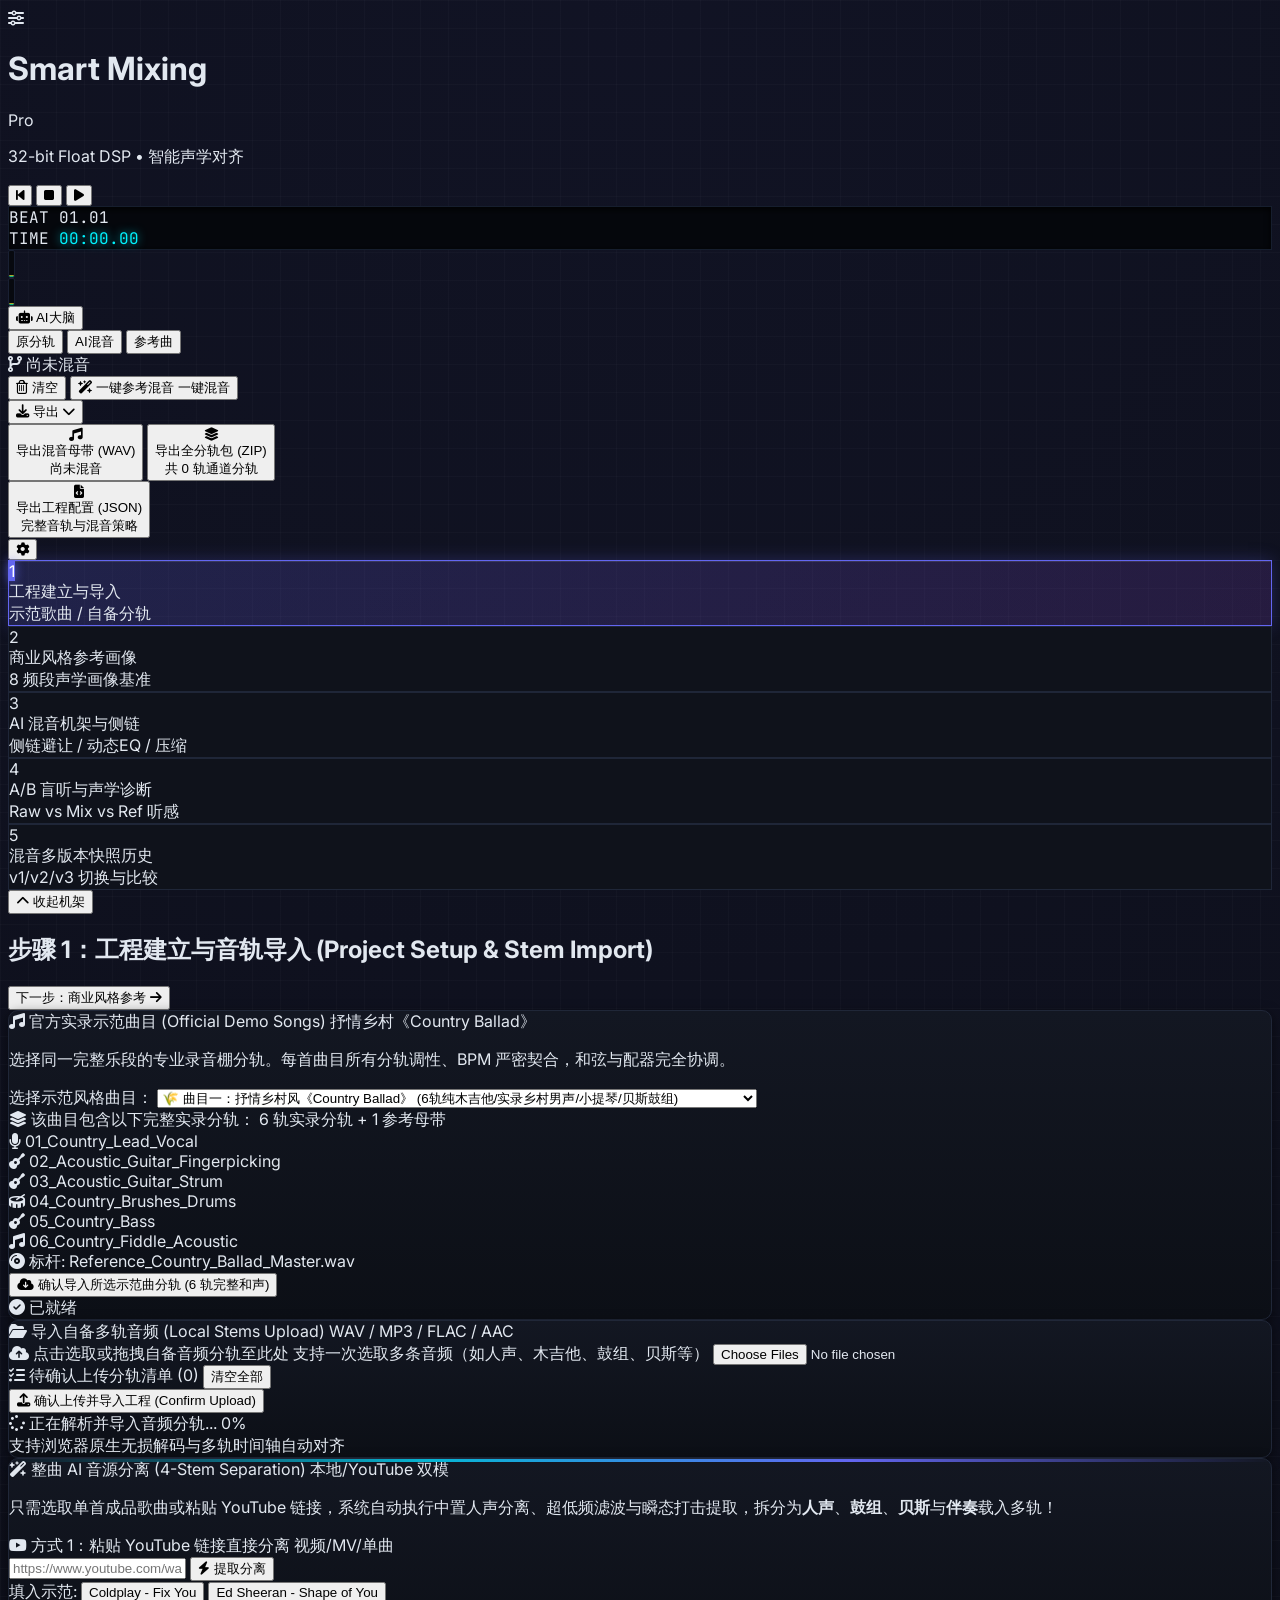
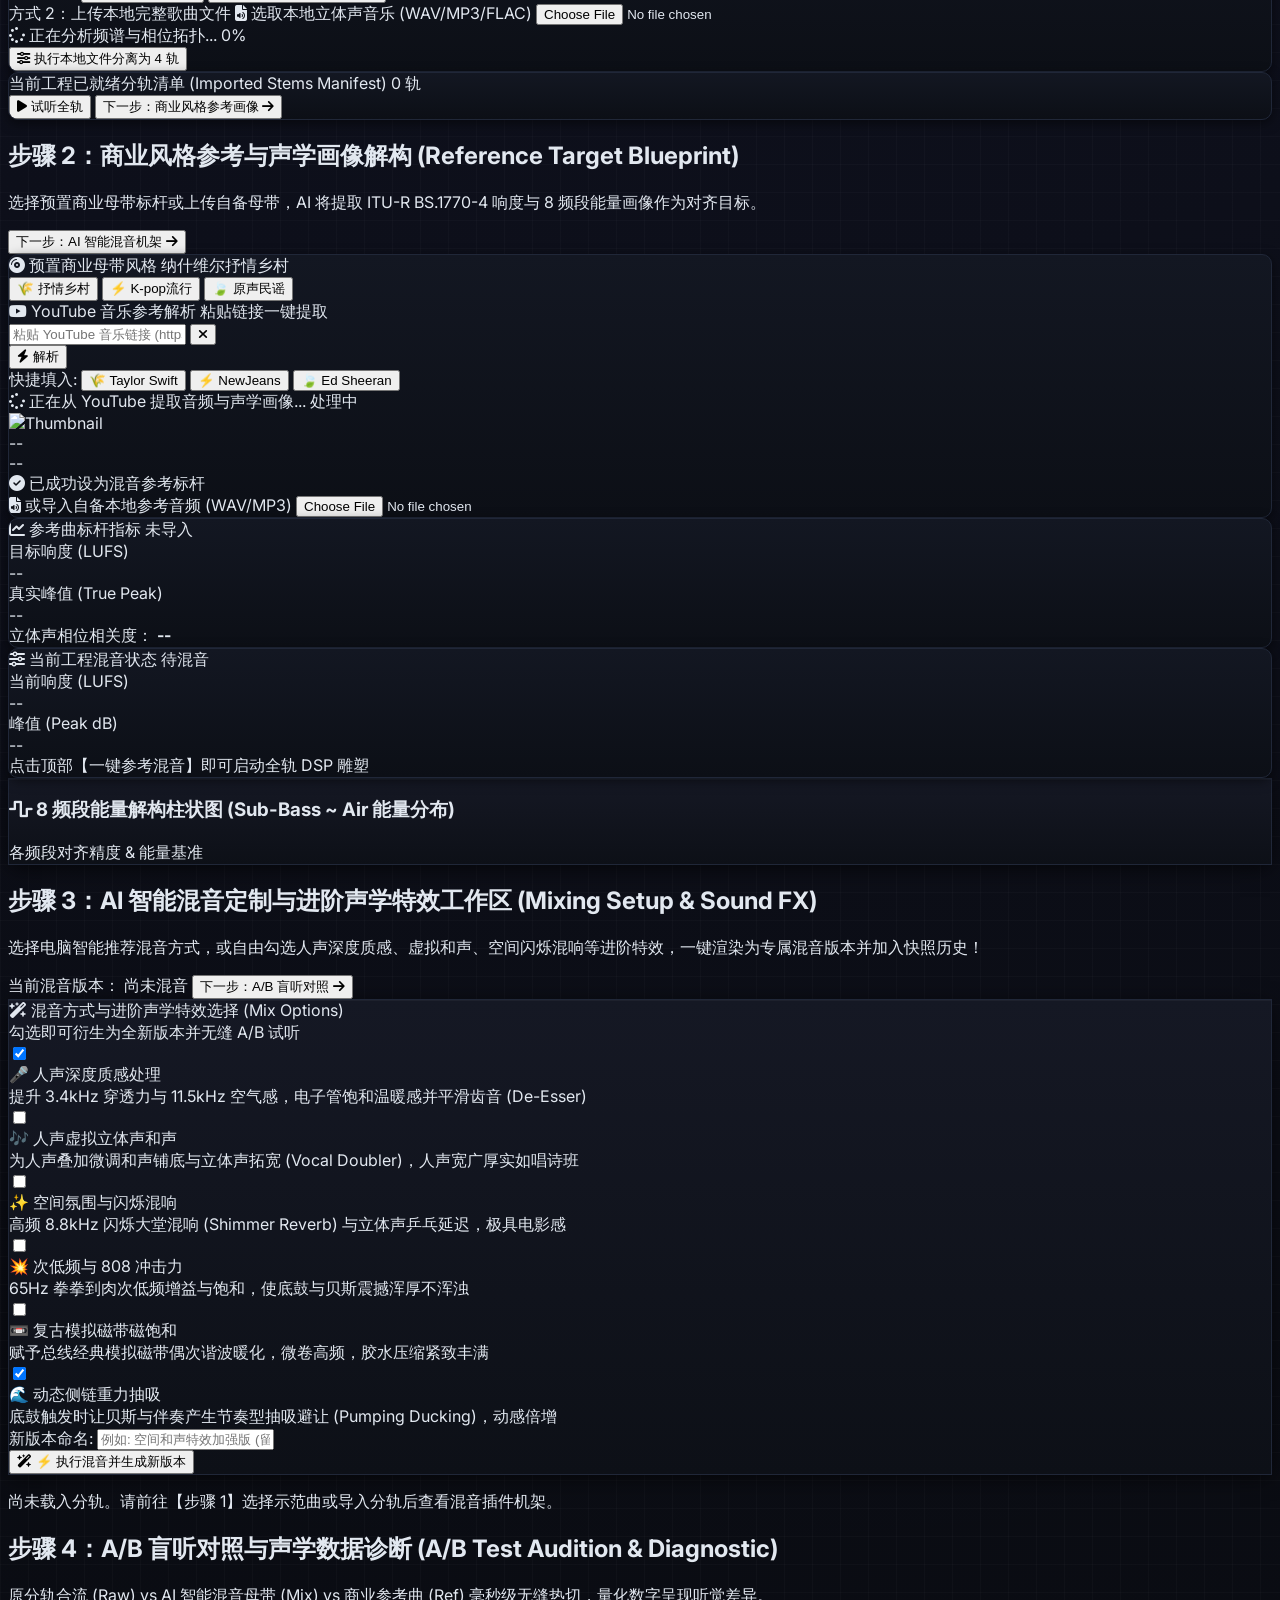
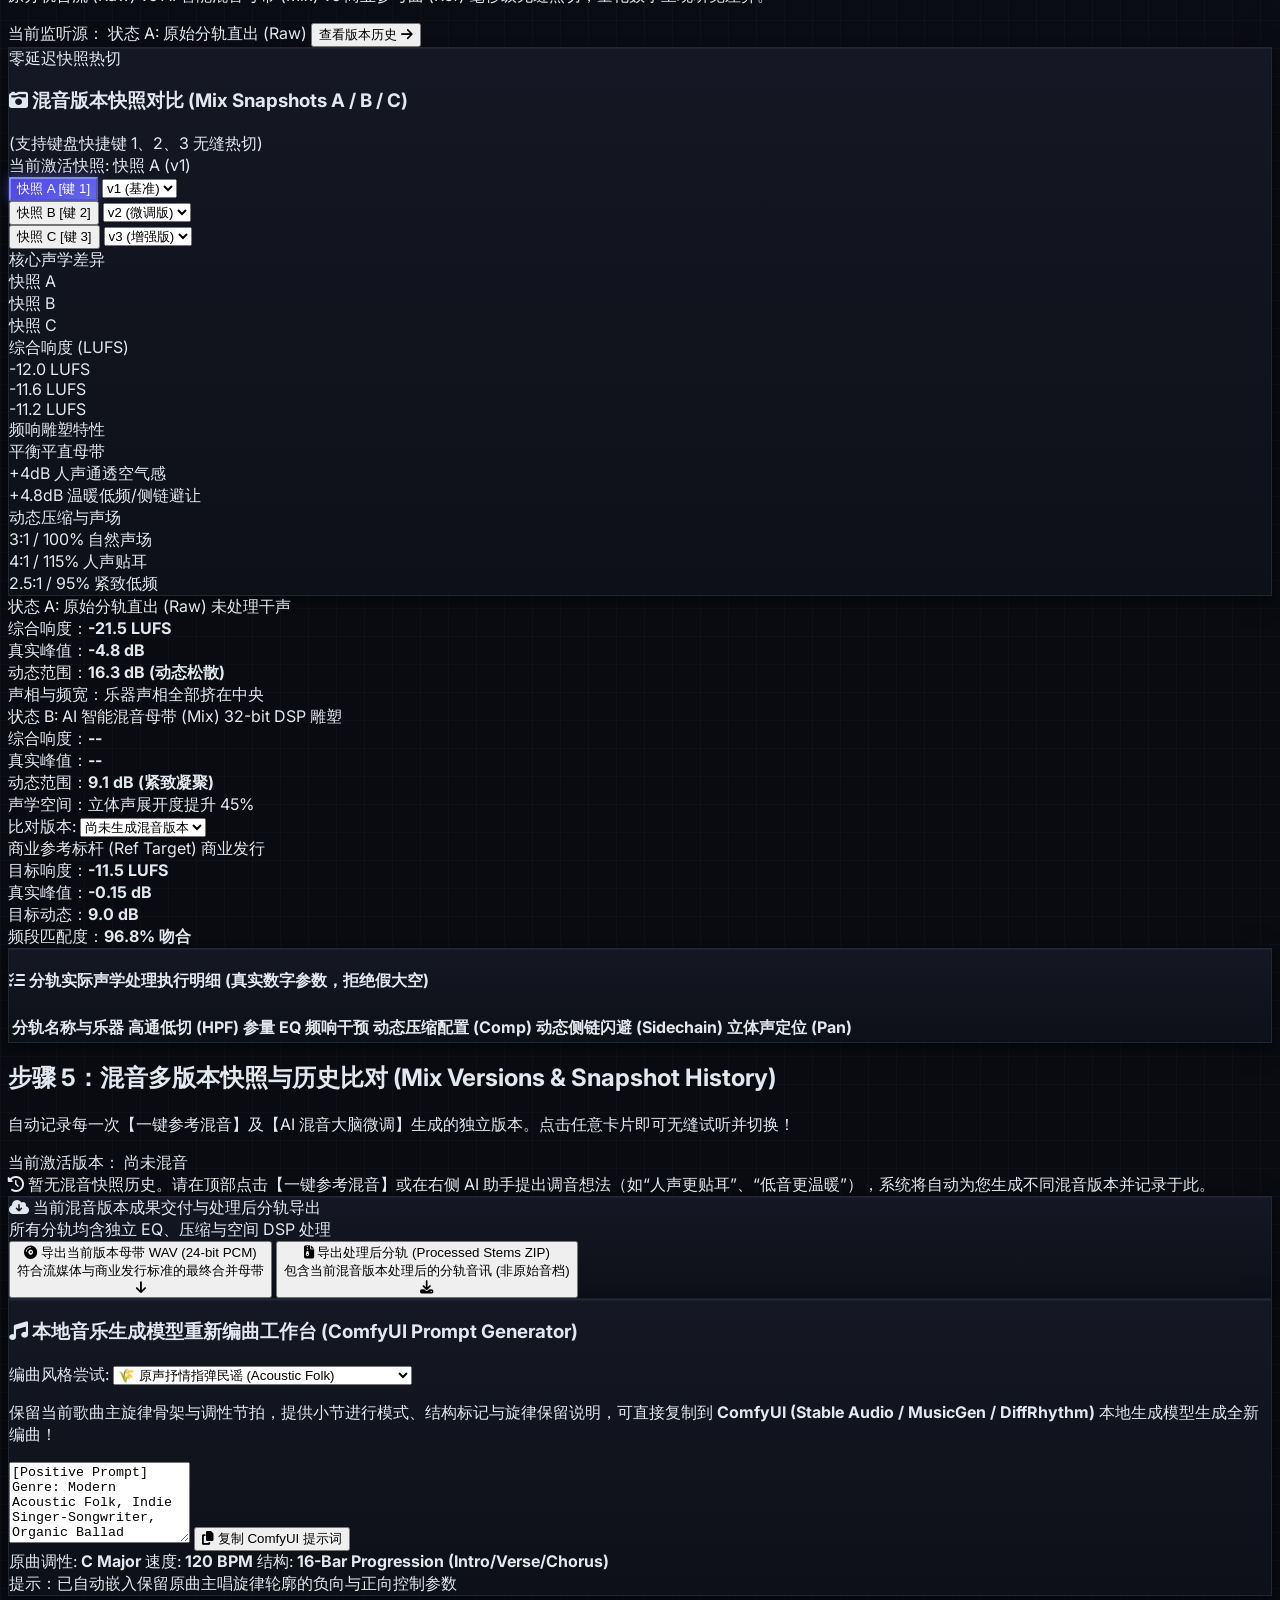
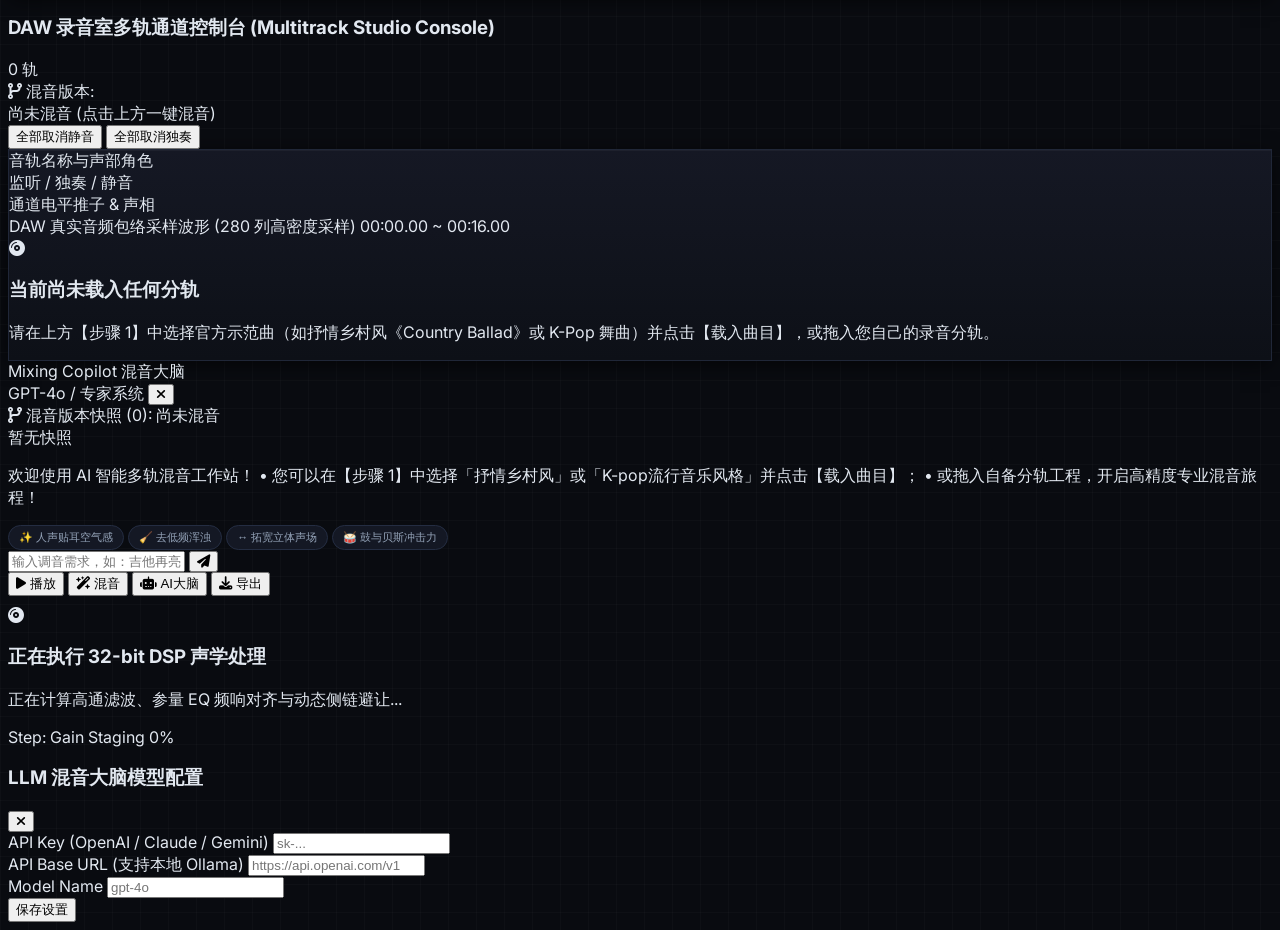
==== commit c41a0849: "feat: add YouTube 4-stem separation, step 3 advanced FX mix customization, processed stems export, a" ====
--- a/frontend/index.html
+++ b/frontend/index.html
@@ -369,20 +369,50 @@
                     <i class="fa-solid fa-wand-magic-sparkles text-cyan-400"></i>
                     <span>整曲 AI 音源分离 (4-Stem Separation)</span>
                   </span>
-                  <span class="text-[10px] bg-cyan-950 text-cyan-400 border border-cyan-700/50 px-1.5 py-0.5 rounded font-mono">客户端直解</span>
+                  <span class="text-[10px] bg-cyan-950 text-cyan-400 border border-cyan-700/50 px-1.5 py-0.5 rounded font-mono">本地/YouTube 双模</span>
                 </div>
                 <p class="text-xs text-zinc-400 leading-relaxed">
-                  只需选取单首成品歌曲，系统在浏览器端执行中置人声分离、超低频滤波与瞬态鼓组提取，直接拆分为<b class="text-indigo-300">人声</b>、<b class="text-emerald-300">鼓组</b>、<b class="text-amber-300">贝斯</b>与<b class="text-purple-300">伴奏</b>载入多轨！
+                  只需选取单首成品歌曲或粘贴 YouTube 链接，系统自动执行中置人声分离、超低频滤波与瞬态打击提取，拆分为<b class="text-indigo-300">人声</b>、<b class="text-emerald-300">鼓组</b>、<b class="text-amber-300">贝斯</b>与<b class="text-purple-300">伴奏</b>载入多轨！
                 </p>
 
-                <!-- 上传/选取整曲 -->
-                <label id="drop-area-stem-sep" class="cursor-pointer border-2 border-dashed border-cyan-800/60 hover:border-cyan-400 rounded-lg p-3 text-center transition block bg-[#080d16] hover:bg-[#0c1424] relative overflow-hidden">
-                  <div id="stem-sep-scan-effect" class="stem-scan-effect hidden"></div>
-                  <i class="fa-solid fa-file-audio text-cyan-400 text-xl mb-1 block"></i>
-                  <span class="text-xs text-zinc-200 font-semibold block" id="stem-sep-selected-label">选取完整立体声歌曲文件</span>
-                  <span class="text-[10px] text-zinc-500 mt-0.5 block">点击选择 WAV / MP3 / FLAC / AAC</span>
-                  <input type="file" id="input-stem-sep" accept="audio/*" class="hidden">
-                </label>
+                <!-- 模式 A：粘贴 YouTube 链接直接分离 -->
+                <div class="bg-[#080d16] p-2.5 rounded-lg border border-cyan-900/60 space-y-2">
+                  <div class="flex items-center justify-between">
+                    <span class="text-[11px] font-bold text-cyan-200 flex items-center space-x-1">
+                      <i class="fa-brands fa-youtube text-red-500 text-xs"></i>
+                      <span>方式 1：粘贴 YouTube 链接直接分离</span>
+                    </span>
+                    <span class="text-[9px] text-zinc-500 font-mono">视频/MV/单曲</span>
+                  </div>
+                  <div class="flex items-center space-x-1.5">
+                    <input type="url" id="input-stem-sep-youtube" placeholder="https://www.youtube.com/watch?v=..." class="flex-1 bg-[#0f1523] border border-cyan-700/60 rounded px-2.5 py-1.5 text-xs text-zinc-200 placeholder-zinc-500 focus:outline-none focus:border-cyan-400">
+                    <button id="btn-start-stem-sep-youtube" type="button" class="px-3 py-1.5 rounded bg-gradient-to-r from-red-600 to-pink-600 hover:from-red-500 hover:to-pink-500 text-white text-xs font-bold transition flex items-center space-x-1 flex-shrink-0 shadow-md shadow-red-600/30">
+                      <i class="fa-solid fa-bolt text-[10px]"></i>
+                      <span>提取分离</span>
+                    </button>
+                  </div>
+                  <!-- 快捷示范链接 -->
+                  <div class="flex items-center space-x-1.5 pt-0.5 overflow-x-auto text-[10px]">
+                    <span class="text-zinc-500 flex-shrink-0">填入示范:</span>
+                    <button type="button" id="btn-sample-yt-sep-1" class="px-2 py-0.5 rounded bg-[#131b2c] hover:bg-[#1c273e] text-cyan-300 border border-cyan-800/40 truncate flex-shrink-0">
+                      Coldplay - Fix You
+                    </button>
+                    <button type="button" id="btn-sample-yt-sep-2" class="px-2 py-0.5 rounded bg-[#131b2c] hover:bg-[#1c273e] text-cyan-300 border border-cyan-800/40 truncate flex-shrink-0">
+                      Ed Sheeran - Shape of You
+                    </button>
+                  </div>
+                </div>
+
+                <!-- 模式 B：上传/选取本地立体声整曲 -->
+                <div class="space-y-1">
+                  <span class="text-[10px] text-zinc-400 font-semibold">方式 2：上传本地完整歌曲文件</span>
+                  <label id="drop-area-stem-sep" class="cursor-pointer border-2 border-dashed border-cyan-800/60 hover:border-cyan-400 rounded-lg p-2.5 text-center transition block bg-[#080d16] hover:bg-[#0c1424] relative overflow-hidden">
+                    <div id="stem-sep-scan-effect" class="stem-scan-effect hidden"></div>
+                    <i class="fa-solid fa-file-audio text-cyan-400 text-lg mb-0.5 block"></i>
+                    <span class="text-xs text-zinc-200 font-semibold block" id="stem-sep-selected-label">选取本地立体声音乐 (WAV/MP3/FLAC)</span>
+                    <input type="file" id="input-stem-sep" accept="audio/*" class="hidden">
+                  </label>
+                </div>
 
                 <!-- 分离进度与状态 -->
                 <div id="stem-sep-status-box" class="hidden space-y-1.5 bg-[#0a101d] border border-cyan-600/40 rounded-lg p-2.5">
@@ -402,7 +432,7 @@
               <div class="pt-2">
                 <button id="btn-start-stem-sep" type="button" class="w-full py-2.5 px-4 rounded-lg bg-gradient-to-r from-cyan-600 via-teal-600 to-indigo-600 hover:from-cyan-500 hover:to-indigo-500 text-white text-xs font-bold transition flex items-center justify-center space-x-2 shadow-lg shadow-cyan-600/30">
                   <i class="fa-solid fa-sliders text-sm"></i>
-                  <span>一键分离为 4 轨并载入工程</span>
+                  <span>执行本地文件分离为 4 轨</span>
                 </button>
               </div>
             </div>
@@ -608,23 +638,129 @@
         </section>
 
         <!-- ==================================================================
-             【步骤 3 面板】AI 智能多轨混音机架与侧链 (Step 3: AI Mixing FX Rack)
+             【步骤 3 面板】AI 智能混音定制与进阶声学特效工作区 (Step 3: Mix Setup & Sound FX)
              ================================================================== -->
         <section id="step-panel-3" class="space-y-4 hidden">
           <div class="flex items-center justify-between flex-wrap gap-2">
             <div>
               <h2 class="text-sm font-bold text-zinc-200 flex items-center space-x-2">
                 <span class="w-2.5 h-2.5 rounded-full bg-pink-500"></span>
-                <span>步骤 3：AI 智能多轨混音与全维度参数机架 (Track FX Rack)</span>
+                <span>步骤 3：AI 智能混音定制与进阶声学特效工作区 (Mixing Setup & Sound FX)</span>
               </h2>
-              <p class="text-[11px] text-zinc-400">专业混音绝非单一音量调节。以下全景展示每一轨的：音量配比、声相宽度、高通与参量 EQ、压缩、<b class="text-pink-400">动态侧链闪避 (Sidechain)</b>、空间混响与自动化平衡。</p>
+              <p class="text-[11px] text-zinc-400">选择电脑智能推荐混音方式，或自由勾选人声深度质感、虚拟和声、空间闪烁混响等进阶特效，一键渲染为专属混音版本并加入快照历史！</p>
             </div>
             <div class="flex items-center space-x-2">
-              <span class="text-[11px] text-zinc-400">生效混音版本：</span>
+              <span class="text-[11px] text-zinc-400">当前混音版本：</span>
               <span id="step3-active-version" class="text-xs font-mono font-bold text-indigo-300 px-2.5 py-1 rounded-lg bg-indigo-950 border border-indigo-600">v1: 官方AI参考混音 (基准)</span>
               <button class="btn-step-next px-3 py-1.5 rounded-lg bg-pink-600/80 hover:bg-pink-600 text-white text-xs font-medium transition flex items-center space-x-1" data-target="4">
                 <span>下一步：A/B 盲听对照</span>
                 <i class="fa-solid fa-arrow-right text-[10px]"></i>
+              </button>
+            </div>
+          </div>
+
+          <!-- 混音定制控制台与进阶特效勾选卡片 -->
+          <div class="studio-rack-panel rounded-xl p-4 space-y-4 bg-gradient-to-b from-[#0e1322] to-[#080b12] border border-pink-500/30 shadow-xl">
+            <div class="flex items-center justify-between border-b border-[#1f2840] pb-2.5">
+              <div class="flex items-center space-x-2">
+                <i class="fa-solid fa-wand-magic-sparkles text-pink-400"></i>
+                <span class="text-xs font-bold text-zinc-200">混音方式与进阶声学特效选择 (Mix Options)</span>
+              </div>
+              <span class="text-[10px] text-pink-300 bg-pink-950/80 border border-pink-700/50 px-2 py-0.5 rounded-full font-mono">
+                勾选即可衍生为全新版本并无缝 A/B 试听
+              </span>
+            </div>
+
+            <!-- 进阶特效 6 大勾选项网格 -->
+            <div class="grid grid-cols-1 sm:grid-cols-2 lg:grid-cols-3 gap-2.5">
+              <!-- 特效 1: 人声深度质感处理 -->
+              <label class="bg-[#0b0f1a] hover:bg-[#111728] p-3 rounded-lg border border-[#1d273e] hover:border-pink-500/50 cursor-pointer transition flex items-start space-x-2.5">
+                <input type="checkbox" id="chk-fx-vocal-polish" class="mt-1 w-4 h-4 rounded accent-pink-500 cursor-pointer flex-shrink-0" checked>
+                <div class="min-w-0">
+                  <div class="text-xs font-bold text-zinc-200 flex items-center space-x-1">
+                    <span>🎤 人声深度质感处理</span>
+                  </div>
+                  <div class="text-[10px] text-zinc-400 mt-0.5 leading-relaxed">
+                    提升 3.4kHz 穿透力与 11.5kHz 空气感，电子管饱和温暖感并平滑齿音 (De-Esser)
+                  </div>
+                </div>
+              </label>
+
+              <!-- 特效 2: 虚拟立体声和声层 -->
+              <label class="bg-[#0b0f1a] hover:bg-[#111728] p-3 rounded-lg border border-[#1d273e] hover:border-pink-500/50 cursor-pointer transition flex items-start space-x-2.5">
+                <input type="checkbox" id="chk-fx-vocal-doubler" class="mt-1 w-4 h-4 rounded accent-pink-500 cursor-pointer flex-shrink-0">
+                <div class="min-w-0">
+                  <div class="text-xs font-bold text-zinc-200 flex items-center space-x-1">
+                    <span>🎶 人声虚拟立体声和声</span>
+                  </div>
+                  <div class="text-[10px] text-zinc-400 mt-0.5 leading-relaxed">
+                    为人声叠加微调和声铺底与立体声拓宽 (Vocal Doubler)，人声宽广厚实如唱诗班
+                  </div>
+                </div>
+              </label>
+
+              <!-- 特效 3: 空间与氛围闪烁混响 -->
+              <label class="bg-[#0b0f1a] hover:bg-[#111728] p-3 rounded-lg border border-[#1d273e] hover:border-pink-500/50 cursor-pointer transition flex items-start space-x-2.5">
+                <input type="checkbox" id="chk-fx-shimmer-reverb" class="mt-1 w-4 h-4 rounded accent-pink-500 cursor-pointer flex-shrink-0">
+                <div class="min-w-0">
+                  <div class="text-xs font-bold text-zinc-200 flex items-center space-x-1">
+                    <span>✨ 空间氛围与闪烁混响</span>
+                  </div>
+                  <div class="text-[10px] text-zinc-400 mt-0.5 leading-relaxed">
+                    高频 8.8kHz 闪烁大堂混响 (Shimmer Reverb) 与立体声乒乓延迟，极具电影感
+                  </div>
+                </div>
+              </label>
+
+              <!-- 特效 4: 次低频与 808 冲击强化 -->
+              <label class="bg-[#0b0f1a] hover:bg-[#111728] p-3 rounded-lg border border-[#1d273e] hover:border-pink-500/50 cursor-pointer transition flex items-start space-x-2.5">
+                <input type="checkbox" id="chk-fx-sub-bass" class="mt-1 w-4 h-4 rounded accent-pink-500 cursor-pointer flex-shrink-0">
+                <div class="min-w-0">
+                  <div class="text-xs font-bold text-zinc-200 flex items-center space-x-1">
+                    <span>💥 次低频与 808 冲击力</span>
+                  </div>
+                  <div class="text-[10px] text-zinc-400 mt-0.5 leading-relaxed">
+                    65Hz 拳拳到肉次低频增益与饱和，使底鼓与贝斯震撼浑厚不浑浊
+                  </div>
+                </div>
+              </label>
+
+              <!-- 特效 5: 复古模拟磁带磁饱和 -->
+              <label class="bg-[#0b0f1a] hover:bg-[#111728] p-3 rounded-lg border border-[#1d273e] hover:border-pink-500/50 cursor-pointer transition flex items-start space-x-2.5">
+                <input type="checkbox" id="chk-fx-tape-warmth" class="mt-1 w-4 h-4 rounded accent-pink-500 cursor-pointer flex-shrink-0">
+                <div class="min-w-0">
+                  <div class="text-xs font-bold text-zinc-200 flex items-center space-x-1">
+                    <span>📼 复古模拟磁带磁饱和</span>
+                  </div>
+                  <div class="text-[10px] text-zinc-400 mt-0.5 leading-relaxed">
+                    赋予总线经典模拟磁带偶次谐波暖化，微卷高频，胶水压缩紧致丰满
+                  </div>
+                </div>
+              </label>
+
+              <!-- 特效 6: 动态侧链重力抽吸 -->
+              <label class="bg-[#0b0f1a] hover:bg-[#111728] p-3 rounded-lg border border-[#1d273e] hover:border-pink-500/50 cursor-pointer transition flex items-start space-x-2.5">
+                <input type="checkbox" id="chk-fx-sidechain" class="mt-1 w-4 h-4 rounded accent-pink-500 cursor-pointer flex-shrink-0" checked>
+                <div class="min-w-0">
+                  <div class="text-xs font-bold text-zinc-200 flex items-center space-x-1">
+                    <span>🌊 动态侧链重力抽吸</span>
+                  </div>
+                  <div class="text-[10px] text-zinc-400 mt-0.5 leading-relaxed">
+                    底鼓触发时让贝斯与伴奏产生节奏型抽吸避让 (Pumping Ducking)，动感倍增
+                  </div>
+                </div>
+              </label>
+            </div>
+
+            <!-- 自定义版本名称与执行混音按钮 -->
+            <div class="flex flex-col sm:flex-row items-stretch sm:items-center justify-between gap-2.5 pt-2 border-t border-[#1a2336]">
+              <div class="flex items-center space-x-2 flex-1 min-w-0">
+                <span class="text-[11px] text-zinc-400 flex-shrink-0 font-medium">新版本命名:</span>
+                <input type="text" id="step3-custom-version-name" placeholder="例如: 空间和声特效加强版 (留空自动生成)..." class="flex-1 bg-[#090c14] border border-pink-700/50 rounded px-2.5 py-1.5 text-xs text-zinc-200 placeholder-zinc-500 focus:outline-none focus:border-pink-400">
+              </div>
+              <button id="btn-step3-render-custom-mix" type="button" class="py-2 px-5 rounded-lg bg-gradient-to-r from-pink-600 via-purple-600 to-indigo-600 hover:from-pink-500 hover:to-indigo-500 text-white text-xs font-bold transition flex items-center justify-center space-x-2 shadow-lg shadow-pink-600/30 flex-shrink-0">
+                <i class="fa-solid fa-wand-magic-sparkles text-xs"></i>
+                <span>⚡ 执行混音并生成新版本</span>
               </button>
             </div>
           </div>
@@ -850,6 +986,88 @@
           <div id="mix-versions-container" class="grid grid-cols-1 md:grid-cols-3 gap-3">
             <!-- 动态生成版本卡片 -->
           </div>
+
+          <!-- 当前激活版本导出专区 (Master & Processed Stems) -->
+          <div class="studio-rack-panel rounded-xl p-4 space-y-3 bg-[#0d121c] border border-cyan-500/40">
+            <div class="flex items-center justify-between flex-wrap gap-2">
+              <div class="flex items-center space-x-2">
+                <i class="fa-solid fa-cloud-arrow-down text-cyan-400"></i>
+                <span class="text-xs font-bold text-zinc-200">当前混音版本成果交付与处理后分轨导出</span>
+              </div>
+              <span class="text-[10px] text-zinc-400 font-mono">所有分轨均含独立 EQ、压缩与空间 DSP 处理</span>
+            </div>
+            <div class="grid grid-cols-1 sm:grid-cols-2 gap-3">
+              <!-- 导出当前版本母带 WAV -->
+              <button id="btn-export-active-master-wav" type="button" class="p-3 rounded-lg bg-[#111728] hover:bg-[#18223c] border border-indigo-500/40 text-left transition flex items-center justify-between group">
+                <div class="space-y-0.5 min-w-0">
+                  <div class="text-xs font-bold text-indigo-300 flex items-center space-x-1.5">
+                    <i class="fa-solid fa-compact-disc"></i>
+                    <span>导出当前版本母带 WAV (24-bit PCM)</span>
+                  </div>
+                  <div class="text-[10px] text-zinc-400">符合流媒体与商业发行标准的最终合并母带</div>
+                </div>
+                <i class="fa-solid fa-arrow-down text-indigo-400 group-hover:translate-y-0.5 transition flex-shrink-0 ml-2"></i>
+              </button>
+
+              <!-- 导出当前版本处理后分轨 ZIP -->
+              <button id="btn-export-active-processed-stems" type="button" class="p-3 rounded-lg bg-[#111728] hover:bg-[#18223c] border border-purple-500/40 text-left transition flex items-center justify-between group">
+                <div class="space-y-0.5 min-w-0">
+                  <div class="text-xs font-bold text-purple-300 flex items-center space-x-1.5">
+                    <i class="fa-solid fa-file-zipper"></i>
+                    <span>导出处理后分轨 (Processed Stems ZIP)</span>
+                  </div>
+                  <div class="text-[10px] text-zinc-400">包含当前混音版本处理后的分轨音讯 (非原始音档)</div>
+                </div>
+                <i class="fa-solid fa-download text-purple-400 group-hover:translate-y-0.5 transition flex-shrink-0 ml-2"></i>
+              </button>
+            </div>
+          </div>
+
+          <!-- 本地音乐生成与重新编曲提示词工作台 (ComfyUI / Stable Audio / MusicGen) -->
+          <div class="studio-rack-panel rounded-xl p-4 space-y-3 bg-gradient-to-b from-[#0f172a] to-[#0a0f1d] border border-emerald-500/40 shadow-xl">
+            <div class="flex items-center justify-between flex-wrap gap-2 border-b border-[#1e293b] pb-2.5">
+              <div class="flex items-center space-x-2">
+                <span class="w-2.5 h-2.5 rounded-full bg-emerald-400 animate-pulse"></span>
+                <h3 class="text-xs font-bold text-emerald-200 flex items-center space-x-1.5">
+                  <i class="fa-solid fa-music text-emerald-400"></i>
+                  <span>本地音乐生成模型重新编曲工作台 (ComfyUI Prompt Generator)</span>
+                </h3>
+              </div>
+              <div class="flex items-center space-x-2">
+                <span class="text-[10px] text-zinc-400">编曲风格尝试:</span>
+                <select id="ai-arranger-preset-select" class="bg-[#1e293b] text-emerald-300 text-xs font-medium rounded px-2.5 py-1 border border-emerald-600/50 focus:outline-none cursor-pointer">
+                  <option value="folk">🌾 原声抒情指弹民谣 (Acoustic Folk)</option>
+                  <option value="synthwave">🌆 80s 霓虹复古合成器浪潮 (Retro Synthwave)</option>
+                  <option value="lofi">☕ 治愈 Lo-Fi 氛围嘻哈 (Lo-Fi Chillout)</option>
+                  <option value="cyberpunk">⚡ 赛博朋克工业电子摇滚 (Cyberpunk Rock)</option>
+                  <option value="orchestral">🎻 宏大交响乐诗意电影配乐 (Cinematic Epic)</option>
+                </select>
+              </div>
+            </div>
+
+            <p class="text-[11px] text-zinc-300 leading-relaxed">
+              保留当前歌曲主旋律骨架与调性节拍，提供小节进行模式、结构标记与旋律保留说明，可直接复制到 <b class="text-emerald-400">ComfyUI (Stable Audio / MusicGen / DiffRhythm)</b> 本地生成模型生成全新编曲！
+            </p>
+
+            <!-- 提示词展示区 -->
+            <div class="relative">
+              <textarea id="ai-arranger-prompt-text" rows="5" readonly class="w-full bg-[#070a12] border border-emerald-900/60 rounded-lg p-3 text-xs font-mono text-emerald-300/90 focus:outline-none select-all resize-none shadow-inner leading-relaxed"></textarea>
+              <button id="btn-copy-arranger-prompt" type="button" class="absolute top-2.5 right-2.5 px-3 py-1.5 rounded-md bg-emerald-600 hover:bg-emerald-500 text-white text-xs font-bold transition flex items-center space-x-1.5 shadow-md shadow-emerald-600/30">
+                <i class="fa-solid fa-copy text-xs"></i>
+                <span id="btn-copy-arranger-text">复制 ComfyUI 提示词</span>
+              </button>
+            </div>
+
+            <!-- 参数指示胶囊 -->
+            <div class="flex items-center justify-between flex-wrap gap-2 text-[10px] text-zinc-400 pt-1 font-mono">
+              <div class="flex items-center space-x-3">
+                <span>原曲调性: <b class="text-zinc-200" id="arranger-key-label">C Major</b></span>
+                <span>速度: <b class="text-zinc-200" id="arranger-bpm-label">120 BPM</b></span>
+                <span>结构: <b class="text-zinc-200">16-Bar Progression (Intro/Verse/Chorus)</b></span>
+              </div>
+              <span class="text-emerald-400/80">提示：已自动嵌入保留原曲主唱旋律轮廓的负向与正向控制参数</span>
+            </div>
+          </div>
         </section>
       </div>
 
--- a/frontend/style.css
+++ b/frontend/style.css
@@ -86,11 +86,23 @@
 input[type=range] {
   -webkit-appearance: none;
   background: transparent;
+  width: 100%;
+  min-width: 0;
+  touch-action: pan-y;
 }
 input[type=range]:focus {
   outline: none;
 }
 input[type=range]::-webkit-slider-runnable-track {
+  width: 100%;
+  height: 5px;
+  cursor: pointer;
+  background: #141824;
+  border-radius: 3px;
+  border: 1px solid #242c40;
+  box-shadow: inset 0 1px 2px rgba(0,0,0,0.6);
+}
+input[type=range]::-moz-range-track {
   width: 100%;
   height: 5px;
   cursor: pointer;
@@ -111,9 +123,43 @@
   border: 1px solid #a5b4fc;
   transition: transform 0.1s, background-color 0.1s;
 }
+input[type=range]::-moz-range-thumb {
+  height: 14px;
+  width: 10px;
+  border-radius: 2px;
+  background: linear-gradient(180deg, #6366f1 0%, #4338ca 100%);
+  cursor: pointer;
+  box-shadow: 0 0 8px rgba(99, 102, 241, 0.6), 0 2px 4px rgba(0, 0, 0, 0.8);
+  border: 1px solid #a5b4fc;
+  transition: transform 0.1s, background-color 0.1s;
+}
 input[type=range]::-webkit-slider-thumb:hover {
   transform: scale(1.15);
   background: linear-gradient(180deg, #818cf8 0%, #4f46e5 100%);
+}
+
+/* VOL 增益专用推子滑块 (荧光青色) */
+.fader-vol::-webkit-slider-thumb {
+  background: linear-gradient(180deg, #38bdf8 0%, #0284c7 100%) !important;
+  box-shadow: 0 0 8px rgba(56, 189, 248, 0.7), 0 2px 4px rgba(0, 0, 0, 0.8) !important;
+  border: 1px solid #bae6fd !important;
+}
+.fader-vol::-moz-range-thumb {
+  background: linear-gradient(180deg, #38bdf8 0%, #0284c7 100%) !important;
+  box-shadow: 0 0 8px rgba(56, 189, 248, 0.7), 0 2px 4px rgba(0, 0, 0, 0.8) !important;
+  border: 1px solid #bae6fd !important;
+}
+
+/* PAN 声相专用推子滑块 (霓虹紫色) */
+.fader-pan::-webkit-slider-thumb {
+  background: linear-gradient(180deg, #c084fc 0%, #9333ea 100%) !important;
+  box-shadow: 0 0 8px rgba(192, 132, 252, 0.7), 0 2px 4px rgba(0, 0, 0, 0.8) !important;
+  border: 1px solid #f3e8ff !important;
+}
+.fader-pan::-moz-range-thumb {
+  background: linear-gradient(180deg, #c084fc 0%, #9333ea 100%) !important;
+  box-shadow: 0 0 8px rgba(192, 132, 252, 0.7), 0 2px 4px rgba(0, 0, 0, 0.8) !important;
+  border: 1px solid #f3e8ff !important;
 }
 
 /* 独奏 (Solo) 与静音 (Mute) 实体发光按键 */
@@ -273,14 +319,42 @@
 /* ==========================================================================
    通道条微型 EQ 曲线与 GR 增益衰减指示表 (Mini EQ & Gain Reduction Meters)
    ========================================================================== */
+.track-channel-controls {
+  display: flex;
+  flex-direction: row;
+  align-items: center;
+  gap: 0.5rem;
+  width: 100%;
+}
+
+@media (min-width: 768px) {
+  .track-channel-controls {
+    width: auto;
+    flex-shrink: 0;
+  }
+}
+
+/* 超窄屏手机 (< 360px) 自动平铺，保障绝对不出现横向溢出 */
+@media (max-width: 359px) {
+  .track-channel-controls {
+    flex-direction: column;
+    align-items: stretch;
+  }
+}
+
+.track-gain-strip {
+  min-width: 0;
+}
+
 .mini-eq-box {
-  width: 76px;
-  height: 32px;
+  width: 88px;
+  height: 28px;
   background: #06080d;
   border: 1px solid #1c2436;
   border-radius: 4px;
   overflow: hidden;
   position: relative;
+  flex-shrink: 0;
 }
 .mini-eq-canvas {
   width: 100%;
@@ -290,27 +364,29 @@
 
 /* GR (Gain Reduction) 动态增益衰减表 - 由上至下反向衰减 */
 .gr-meter-container {
-  width: 18px;
-  height: 36px;
+  width: 16px;
+  height: 28px;
   background: #06080d;
   border: 1px solid #1d2538;
   border-radius: 3px;
-  padding: 1.5px;
+  padding: 1px;
   display: flex;
   flex-direction: column;
   align-items: center;
   position: relative;
   overflow: hidden;
+  flex-shrink: 0;
 }
 .gr-meter-scale {
   position: absolute;
   top: 1px;
   right: 1px;
-  font-size: 7px;
+  font-size: 6px;
   font-family: monospace;
   color: #ef4444;
   line-height: 1;
   pointer-events: none;
+  opacity: 0.6;
 }
 .gr-meter-bar {
   width: 100%;
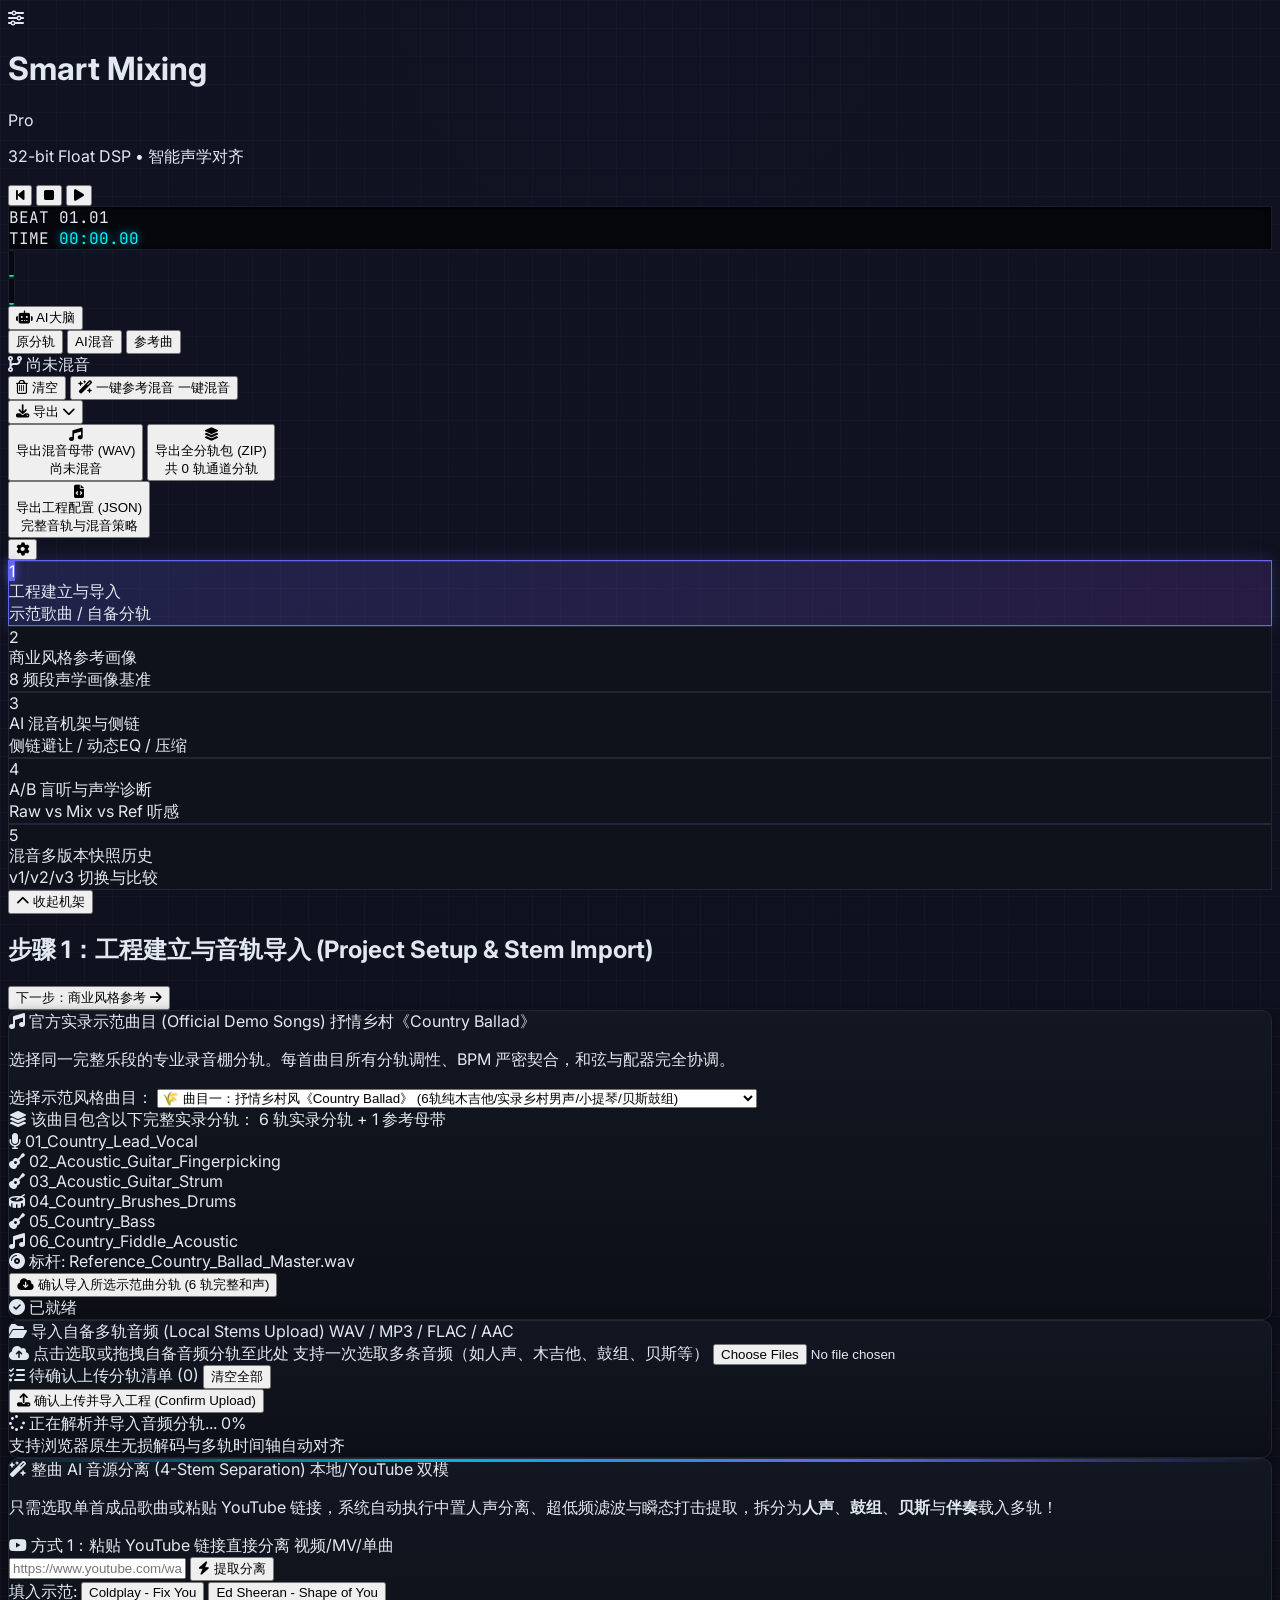
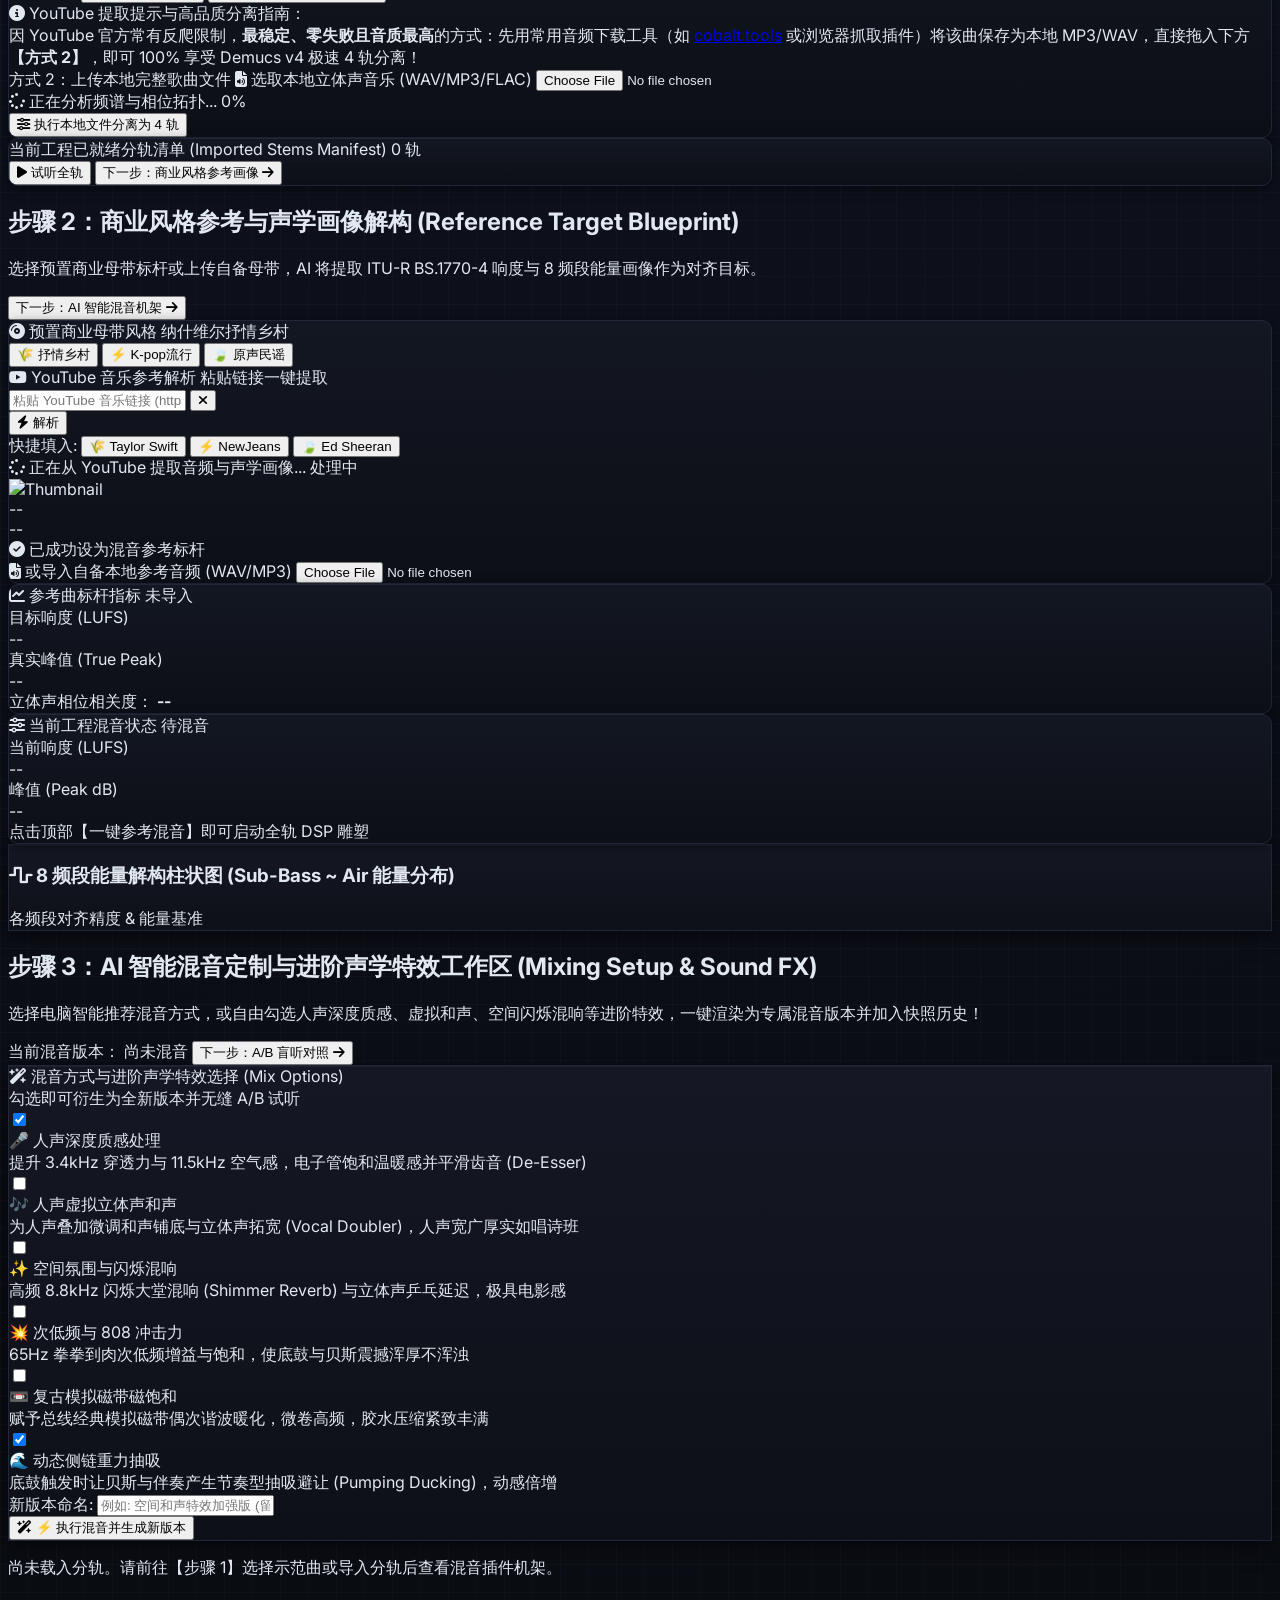
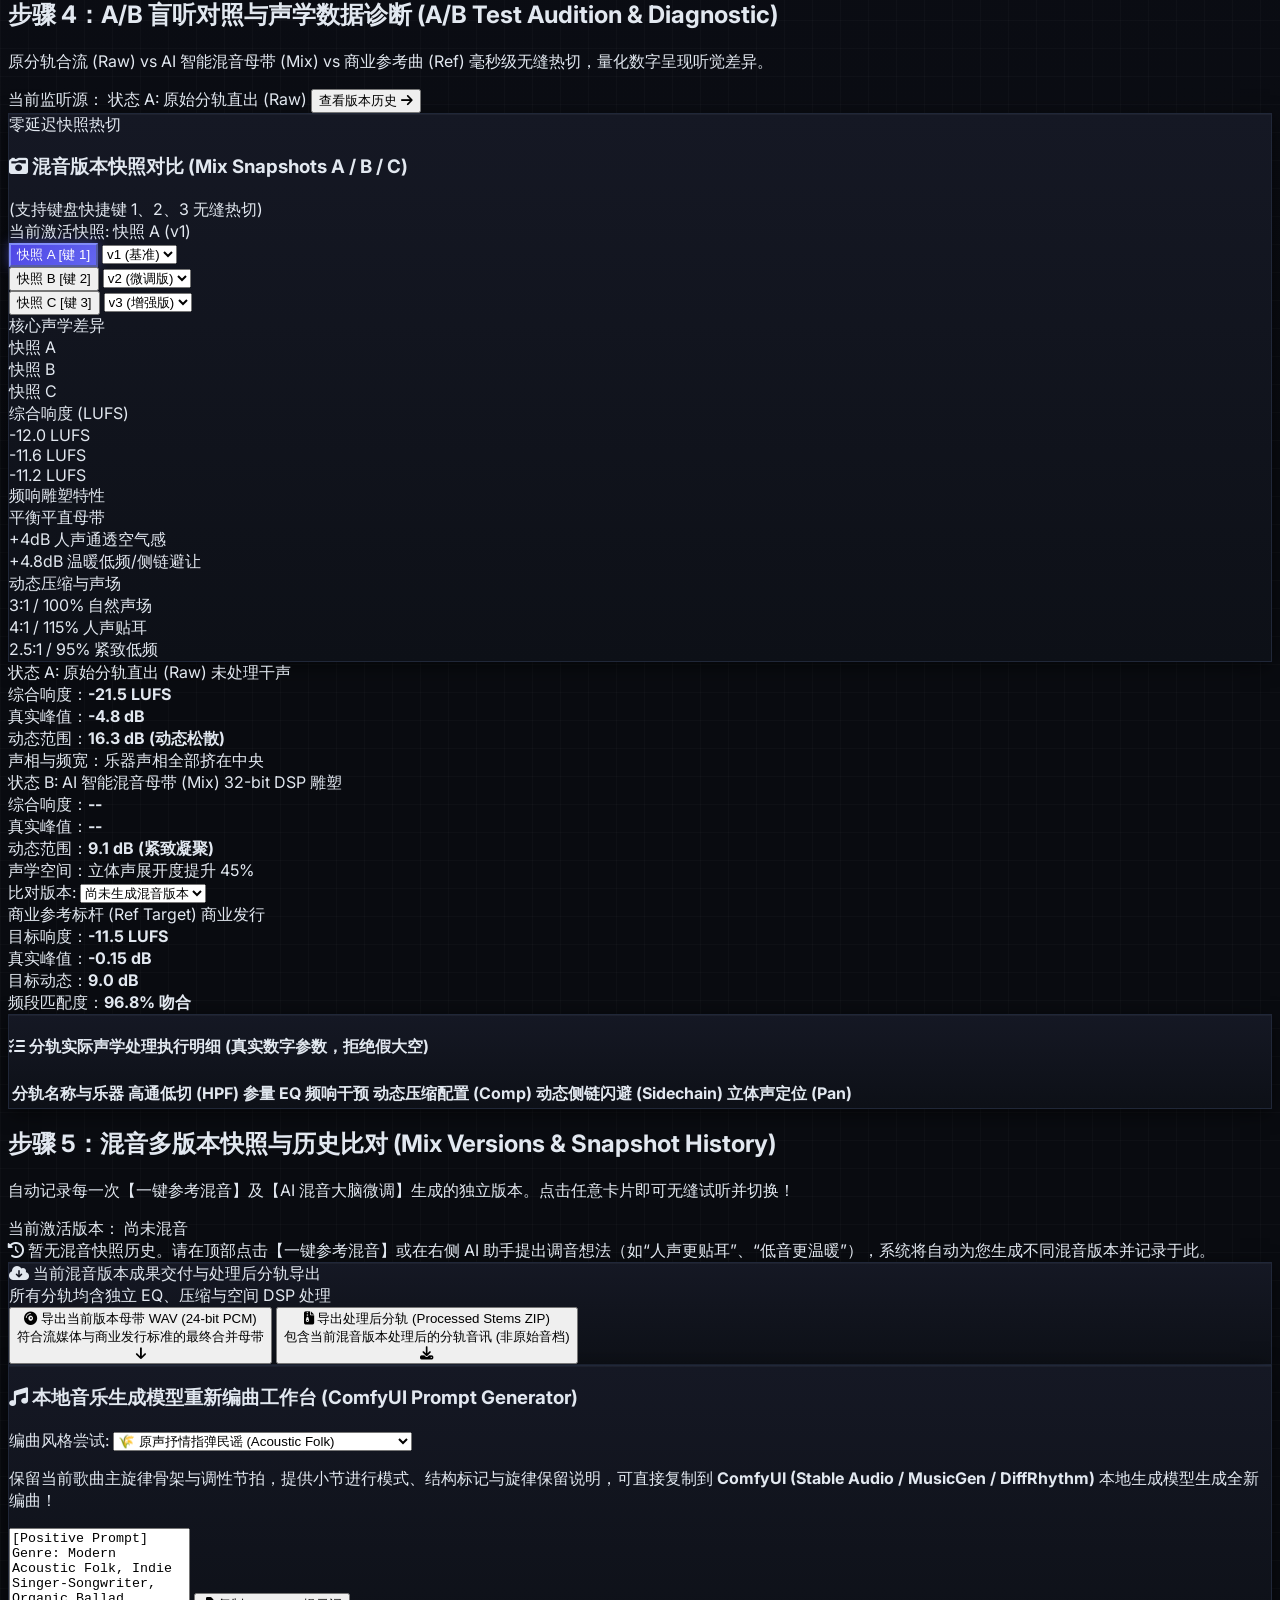
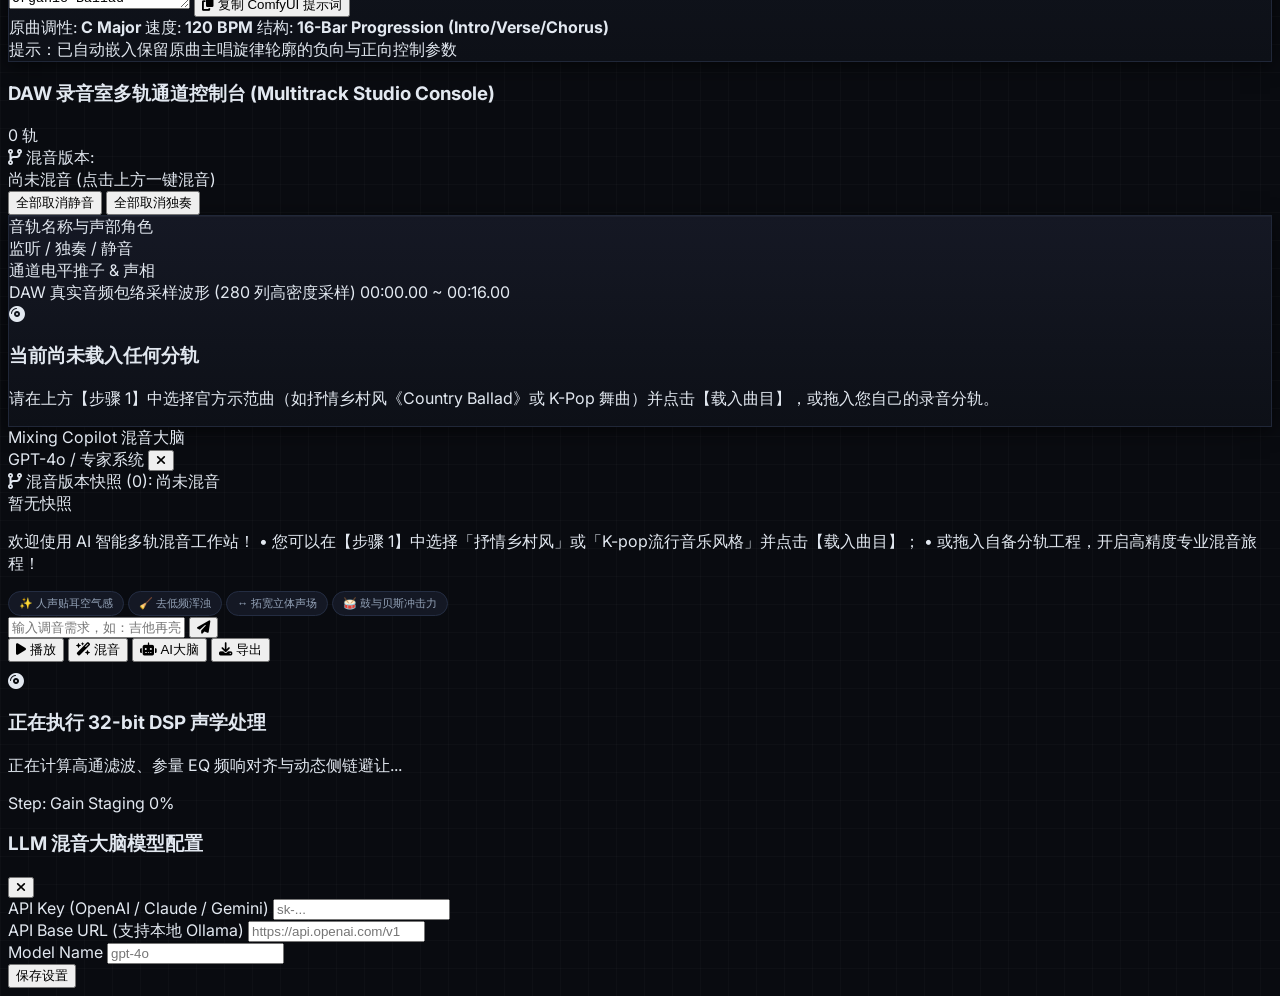
==== commit 173f46ff: "feat(youtube): optimize yt-dlp node runtime and add recommended MP3 workflow guidance" ====
--- a/frontend/index.html
+++ b/frontend/index.html
@@ -15,9 +15,9 @@
        顶部专业 DAW 走带控制台 (Master Transport Deck & Global Toolbar)
        ======================================================================== -->
   <header class="bg-[#0f131d]/95 border-b border-[#1e2538] px-2.5 sm:px-4 py-2 sm:py-2.5 sticky top-0 z-50 backdrop-blur shadow-xl">
-    <div class="max-w-[1920px] mx-auto flex flex-col md:flex-row items-stretch md:items-center justify-between gap-2 md:gap-3">
+    <div class="max-w-[1920px] mx-auto flex flex-col lg:flex-row items-stretch lg:items-center justify-between gap-2 lg:gap-3">
       
-      <!-- 顶栏第一行 (移动端) / 左侧 (桌面端): 品牌、主走带按键组、LCD 时间码、移动端 Copilot 按钮 -->
+      <!-- 顶栏第一行 (手机与平板) / 左侧 (桌面端): 品牌、主走带按键组、LCD 时间码、移动与平板 Copilot 按钮 -->
       <div class="flex items-center justify-between gap-1.5 sm:gap-2 min-w-0">
         <!-- 品牌标识 -->
         <div class="flex items-center space-x-2 min-w-0 flex-shrink-0">
@@ -70,17 +70,17 @@
           </div>
         </div>
 
-        <!-- 移动端专属 AI 混音大脑打开按键 -->
-        <div class="flex items-center space-x-1 md:hidden">
-          <button id="btn-open-mobile-copilot" type="button" class="px-2 py-1 rounded-lg bg-gradient-to-r from-indigo-900/90 to-purple-900/90 border border-indigo-500/60 text-indigo-200 text-[11px] font-bold flex items-center space-x-1 shadow-md shadow-indigo-950 flex-shrink-0">
+        <!-- 移动端与平板专属 AI 混音大脑打开按键 -->
+        <div class="flex items-center space-x-1 xl:hidden">
+          <button id="btn-open-mobile-copilot" type="button" class="px-2.5 py-1 rounded-lg bg-gradient-to-r from-indigo-900/90 to-purple-900/90 border border-indigo-500/60 text-indigo-200 text-[11px] font-bold flex items-center space-x-1 shadow-md shadow-indigo-950 flex-shrink-0">
             <i class="fa-solid fa-robot text-indigo-400 text-[10px]"></i>
             <span>AI大脑</span>
           </button>
         </div>
       </div>
 
-      <!-- 顶栏第二行 (移动端) / 右侧 (桌面端): A/B监听源、一键混音、清空、导出菜单与设置 -->
-      <div class="flex items-center justify-between md:justify-end flex-wrap gap-1.5 sm:gap-2">
+      <!-- 顶栏第二行 (手机与平板) / 右侧 (桌面端): A/B监听源、一键混音、清空、导出菜单与设置 -->
+      <div class="flex items-center justify-between lg:justify-end flex-wrap gap-1.5 sm:gap-2">
         <!-- A/B 监听源三态热切开关 -->
         <div class="flex items-center space-x-0.5 sm:space-x-1 bg-[#121622] rounded-lg p-0.5 border border-[#222b40] text-[11px] sm:text-xs">
           <button id="listen-raw" class="px-1.5 sm:px-2 py-0.5 sm:py-1 rounded font-medium transition text-zinc-400 hover:text-white" title="监听原始多轨合流 (未做混音干声)">
@@ -104,7 +104,7 @@
         <div class="flex items-center space-x-1.5">
           <button id="btn-clear-project" class="p-1 sm:px-2.5 sm:py-1.5 rounded-lg bg-[#141824] hover:bg-red-950/70 hover:border-red-600/60 border border-[#263045] text-zinc-400 hover:text-red-300 text-xs font-medium flex items-center space-x-1 transition" title="清空所有分轨并重置工程">
             <i class="fa-regular fa-trash-can text-xs"></i>
-            <span class="hidden md:inline">清空</span>
+            <span class="hidden sm:inline">清空</span>
           </button>
 
           <button id="btn-auto-mix" class="px-2.5 sm:px-3.5 py-1.5 rounded-lg bg-gradient-to-r from-indigo-500 via-purple-600 to-pink-600 hover:from-indigo-400 hover:to-pink-500 text-white font-bold text-xs flex items-center space-x-1 shadow-lg shadow-purple-600/30 transition flex-shrink-0">
@@ -162,11 +162,11 @@
        ======================================================================== -->
   <nav class="bg-[#0b0e16] border-b border-[#181f30] px-2.5 sm:px-4 py-1.5 sm:py-2">
     <div class="max-w-[1920px] mx-auto flex items-center justify-between gap-2">
-      <!-- 移动端横向滑动，桌面端 5 列平铺网格 -->
-      <div class="flex overflow-x-auto no-scrollbar space-x-2 py-0.5 md:grid md:grid-cols-5 md:space-x-0 md:gap-2 flex-1 scroll-smooth">
+      <!-- 移动端与平板横向滑动，桌面端 5 列平铺网格 -->
+      <div class="flex overflow-x-auto no-scrollbar space-x-2 py-0.5 xl:grid xl:grid-cols-5 xl:space-x-0 xl:gap-2 flex-1 scroll-smooth">
         
         <!-- 步骤 1 -->
-        <div id="step-tab-1" class="daw-step-tab active p-2 rounded-lg flex items-center space-x-2 cursor-pointer min-w-[130px] md:min-w-0 flex-shrink-0 md:flex-shrink">
+        <div id="step-tab-1" class="daw-step-tab active p-2 rounded-lg flex items-center space-x-2 cursor-pointer min-w-[135px] sm:min-w-[160px] xl:min-w-0 flex-shrink-0 xl:flex-shrink">
           <span class="step-num w-5 h-5 rounded-full flex items-center justify-center text-[10px] font-bold bg-indigo-600 text-white flex-shrink-0">1</span>
           <div class="min-w-0">
             <div class="text-[11px] font-bold text-zinc-200 truncate">工程建立与导入</div>
@@ -175,7 +175,7 @@
         </div>
 
         <!-- 步骤 2 -->
-        <div id="step-tab-2" class="daw-step-tab p-2 rounded-lg flex items-center space-x-2 cursor-pointer min-w-[130px] md:min-w-0 flex-shrink-0 md:flex-shrink">
+        <div id="step-tab-2" class="daw-step-tab p-2 rounded-lg flex items-center space-x-2 cursor-pointer min-w-[135px] sm:min-w-[160px] xl:min-w-0 flex-shrink-0 xl:flex-shrink">
           <span class="step-num w-5 h-5 rounded-full flex items-center justify-center text-[10px] font-bold bg-zinc-800 text-zinc-400 flex-shrink-0">2</span>
           <div class="min-w-0">
             <div class="text-[11px] font-bold text-zinc-200 truncate">商业风格参考画像</div>
@@ -184,7 +184,7 @@
         </div>
 
         <!-- 步骤 3 -->
-        <div id="step-tab-3" class="daw-step-tab p-2 rounded-lg flex items-center space-x-2 cursor-pointer min-w-[130px] md:min-w-0 flex-shrink-0 md:flex-shrink">
+        <div id="step-tab-3" class="daw-step-tab p-2 rounded-lg flex items-center space-x-2 cursor-pointer min-w-[135px] sm:min-w-[160px] xl:min-w-0 flex-shrink-0 xl:flex-shrink">
           <span class="step-num w-5 h-5 rounded-full flex items-center justify-center text-[10px] font-bold bg-zinc-800 text-zinc-400 flex-shrink-0">3</span>
           <div class="min-w-0">
             <div class="text-[11px] font-bold text-zinc-200 truncate">AI 混音机架与侧链</div>
@@ -193,7 +193,7 @@
         </div>
 
         <!-- 步骤 4 -->
-        <div id="step-tab-4" class="daw-step-tab p-2 rounded-lg flex items-center space-x-2 cursor-pointer min-w-[130px] md:min-w-0 flex-shrink-0 md:flex-shrink">
+        <div id="step-tab-4" class="daw-step-tab p-2 rounded-lg flex items-center space-x-2 cursor-pointer min-w-[135px] sm:min-w-[160px] xl:min-w-0 flex-shrink-0 xl:flex-shrink">
           <span class="step-num w-5 h-5 rounded-full flex items-center justify-center text-[10px] font-bold bg-zinc-800 text-zinc-400 flex-shrink-0">4</span>
           <div class="min-w-0">
             <div class="text-[11px] font-bold text-zinc-200 truncate">A/B 盲听与声学诊断</div>
@@ -202,7 +202,7 @@
         </div>
 
         <!-- 步骤 5 -->
-        <div id="step-tab-5" class="daw-step-tab p-2 rounded-lg flex items-center space-x-2 cursor-pointer min-w-[130px] md:min-w-0 flex-shrink-0 md:flex-shrink">
+        <div id="step-tab-5" class="daw-step-tab p-2 rounded-lg flex items-center space-x-2 cursor-pointer min-w-[135px] sm:min-w-[160px] xl:min-w-0 flex-shrink-0 xl:flex-shrink">
           <span class="step-num w-5 h-5 rounded-full flex items-center justify-center text-[10px] font-bold bg-zinc-800 text-zinc-400 flex-shrink-0">5</span>
           <div class="min-w-0">
             <div class="text-[11px] font-bold text-zinc-200 truncate">混音多版本快照历史</div>
@@ -214,7 +214,7 @@
       <!-- 机架折叠切换按键 -->
       <button id="btn-toggle-tools-deck" class="px-2 sm:px-2.5 py-1.5 rounded-lg bg-[#141824] hover:bg-[#1f2638] border border-zinc-700/60 text-zinc-300 text-xs font-medium flex items-center space-x-1.5 flex-shrink-0 transition" title="收起或展开上方工具机架">
         <i class="fa-solid fa-chevron-up text-[10px]" id="toggle-deck-icon"></i>
-        <span class="hidden md:inline text-[11px]">收起机架</span>
+        <span class="hidden sm:inline text-[11px]">收起机架</span>
       </button>
     </div>
   </nav>
@@ -222,10 +222,10 @@
   <!-- ========================================================================
        工作台主体核心区 (Main Workstation Layout)
        ======================================================================== -->
-  <main class="flex-1 flex flex-col md:flex-row overflow-hidden max-w-[1920px] w-full mx-auto relative">
+  <main class="flex-1 flex flex-col xl:flex-row overflow-hidden max-w-[1920px] w-full mx-auto relative">
     
     <!-- 左侧主操作区 -->
-    <div class="flex-1 flex flex-col overflow-y-auto p-2.5 sm:p-4 md:p-5 pb-20 md:pb-5 space-y-4">
+    <div class="flex-1 flex flex-col overflow-y-auto p-2.5 sm:p-4 md:p-5 pb-20 xl:pb-5 space-y-4">
 
       <!-- ==================================================================
            顶部折叠式机架工具箱 (Guided Tools & Inspector Deck)
@@ -247,7 +247,7 @@
             </button>
           </div>
 
-          <div class="grid grid-cols-1 md:grid-cols-2 lg:grid-cols-3 gap-4">
+          <div class="grid grid-cols-1 md:grid-cols-2 xl:grid-cols-3 gap-4">
             <!-- 示范曲目工程选择器卡片 -->
             <div class="rack-slot p-4 space-y-3 flex flex-col justify-between">
               <div class="space-y-2">
@@ -362,7 +362,7 @@
             </div>
 
             <!-- 客户端整曲 AI 音源分离卡片 (4-Stem Spleeter) -->
-            <div id="stem-separation-card" class="rack-slot p-4 space-y-3 flex flex-col justify-between border border-cyan-500/30 relative overflow-hidden">
+            <div id="stem-separation-card" class="rack-slot p-4 space-y-3 flex flex-col justify-between border border-cyan-500/30 relative overflow-hidden md:col-span-2 xl:col-span-1">
               <div class="space-y-3">
                 <div class="flex items-center justify-between">
                   <span class="text-xs font-bold text-cyan-300 flex items-center space-x-1.5">
@@ -400,6 +400,17 @@
                     <button type="button" id="btn-sample-yt-sep-2" class="px-2 py-0.5 rounded bg-[#131b2c] hover:bg-[#1c273e] text-cyan-300 border border-cyan-800/40 truncate flex-shrink-0">
                       Ed Sheeran - Shape of You
                     </button>
+                  </div>
+
+                  <!-- YouTube 抓取机制与高成功率工作流提示 -->
+                  <div class="p-2 rounded bg-amber-950/25 border border-amber-600/30 text-[10px] text-amber-300/90 leading-relaxed space-y-1">
+                    <div class="font-bold flex items-center space-x-1 text-amber-200">
+                      <i class="fa-solid fa-circle-info text-amber-400"></i>
+                      <span>YouTube 提取提示与高品质分离指南：</span>
+                    </div>
+                    <div>
+                      因 YouTube 官方常有反爬限制，<b>最稳定、零失败且音质最高</b>的方式：先用常用音频下载工具（如 <a href="https://cobalt.tools" target="_blank" class="underline text-amber-200 hover:text-white font-mono">cobalt.tools</a> 或浏览器抓取插件）将该曲保存为本地 MP3/WAV，直接拖入下方<b>【方式 2】</b>，即可 100% 享受 Demucs v4 极速 4 轨分离！
+                    </div>
                   </div>
                 </div>
 
@@ -483,9 +494,9 @@
             </button>
           </div>
 
-          <div class="grid grid-cols-1 md:grid-cols-3 gap-4">
+          <div class="grid grid-cols-1 md:grid-cols-2 xl:grid-cols-3 gap-4">
             <!-- 预置商业母带风格 & YouTube 音乐参考解析卡片 -->
-            <div class="rack-slot p-4 space-y-3">
+            <div class="rack-slot p-4 space-y-3 md:col-span-2 xl:col-span-1">
               <div class="flex items-center justify-between">
                 <span class="text-xs font-bold text-zinc-300 flex items-center space-x-1.5">
                   <i class="fa-solid fa-compact-disc text-purple-400"></i>
@@ -983,7 +994,7 @@
           </div>
 
           <!-- 各混音版本卡片容器 -->
-          <div id="mix-versions-container" class="grid grid-cols-1 md:grid-cols-3 gap-3">
+          <div id="mix-versions-container" class="grid grid-cols-1 md:grid-cols-2 xl:grid-cols-3 gap-3">
             <!-- 动态生成版本卡片 -->
           </div>
 
@@ -1109,7 +1120,7 @@
         <!-- 轨道列表容器 -->
         <div class="studio-rack-panel rounded-xl p-3 space-y-2.5">
           <!-- 轨道列表表头标尺 -->
-          <div class="hidden md:flex items-center px-3 py-1.5 text-[10px] text-zinc-500 uppercase font-mono tracking-wider border-b border-[#1f2638]">
+          <div class="hidden xl:flex items-center px-3 py-1.5 text-[10px] text-zinc-500 uppercase font-mono tracking-wider border-b border-[#1f2638]">
             <div class="w-48">音轨名称与声部角色</div>
             <div class="w-24 text-center">监听 / 独奏 / 静音</div>
             <div class="w-48 px-2">通道电平推子 & 声相</div>
@@ -1138,10 +1149,13 @@
       </section>
     </div>
 
+    <!-- 移动端与平板专属抽屉背景遮罩 (Backdrop) -->
+    <div id="copilot-backdrop" class="fixed inset-0 bg-black/60 z-35 hidden backdrop-blur-sm transition-opacity xl:hidden"></div>
+
     <!-- ======================================================================
          右侧：AI 混音决策助理 (Mixing Copilot Drawer)
          ====================================================================== -->
-    <aside id="copilot-drawer" class="hidden md:flex w-full md:w-80 lg:w-96 bg-[#0c0f17] border-l border-[#1b2234] flex-col flex-shrink-0 z-40">
+    <aside id="copilot-drawer" class="hidden xl:flex w-full xl:w-80 2xl:w-96 bg-[#0c0f17] border-l border-[#1b2234] flex-col flex-shrink-0 z-40">
       <!-- 助理面板表头 -->
       <div class="p-3.5 border-b border-[#1b2234] flex items-center justify-between bg-[#10141f]">
         <div class="flex items-center space-x-2">
@@ -1150,8 +1164,8 @@
         </div>
         <div class="flex items-center space-x-2">
           <span class="text-[10px] text-zinc-400 font-mono hidden sm:inline">GPT-4o / 专家系统</span>
-          <!-- 移动端专属关闭返回按钮 -->
-          <button id="btn-close-mobile-copilot" type="button" class="md:hidden w-7 h-7 rounded-lg bg-[#181f30] hover:bg-[#232c42] text-zinc-300 hover:text-white flex items-center justify-center transition" title="返回工作台">
+          <!-- 移动端与平板专属关闭返回按钮 -->
+          <button id="btn-close-mobile-copilot" type="button" class="xl:hidden w-7 h-7 rounded-lg bg-[#181f30] hover:bg-[#232c42] text-zinc-300 hover:text-white flex items-center justify-center transition" title="返回工作台">
             <i class="fa-solid fa-xmark text-xs"></i>
           </button>
         </div>
--- a/frontend/style.css
+++ b/frontend/style.css
@@ -442,7 +442,7 @@
 }
 
 /* ==========================================================================
-   移动端响应式与抽屉布局增强 (Mobile Responsive & Drawer Enhancements)
+   移动端与平板响应式增强 (Mobile & Tablet Responsive Enhancements)
    ========================================================================== */
 
 /* 隐藏横向滚动条，保留滑动 */
@@ -459,20 +459,28 @@
   padding-bottom: max(0.6rem, env(safe-area-inset-bottom, 0.6rem));
 }
 
-/* 移动端 AI 混音大脑全屏/抽屉弹层 */
-@media (max-width: 767px) {
+/* 移动端与平板 (< 1200px) AI 混音大脑全屏/侧滑抽屉弹层 */
+@media (max-width: 1199px) {
   #copilot-drawer.mobile-open {
     display: flex !important;
     position: fixed !important;
     top: 0 !important;
-    left: 0 !important;
     right: 0 !important;
     bottom: 0 !important;
     width: 100vw !important;
+    max-width: 440px !important;
     height: 100vh !important;
     z-index: 100 !important;
     background: #090c14 !important;
-    box-shadow: 0 0 40px rgba(0,0,0,0.9);
+    box-shadow: -10px 0 40px rgba(0,0,0,0.85);
+    border-left: 1px solid #232d44;
   }
 }
 
+/* 平板端 (640px - 1199px) 触控与排版微调 */
+@media (min-width: 640px) and (max-width: 1199px) {
+  .track-gain-strip {
+    min-width: 200px;
+  }
+}
+
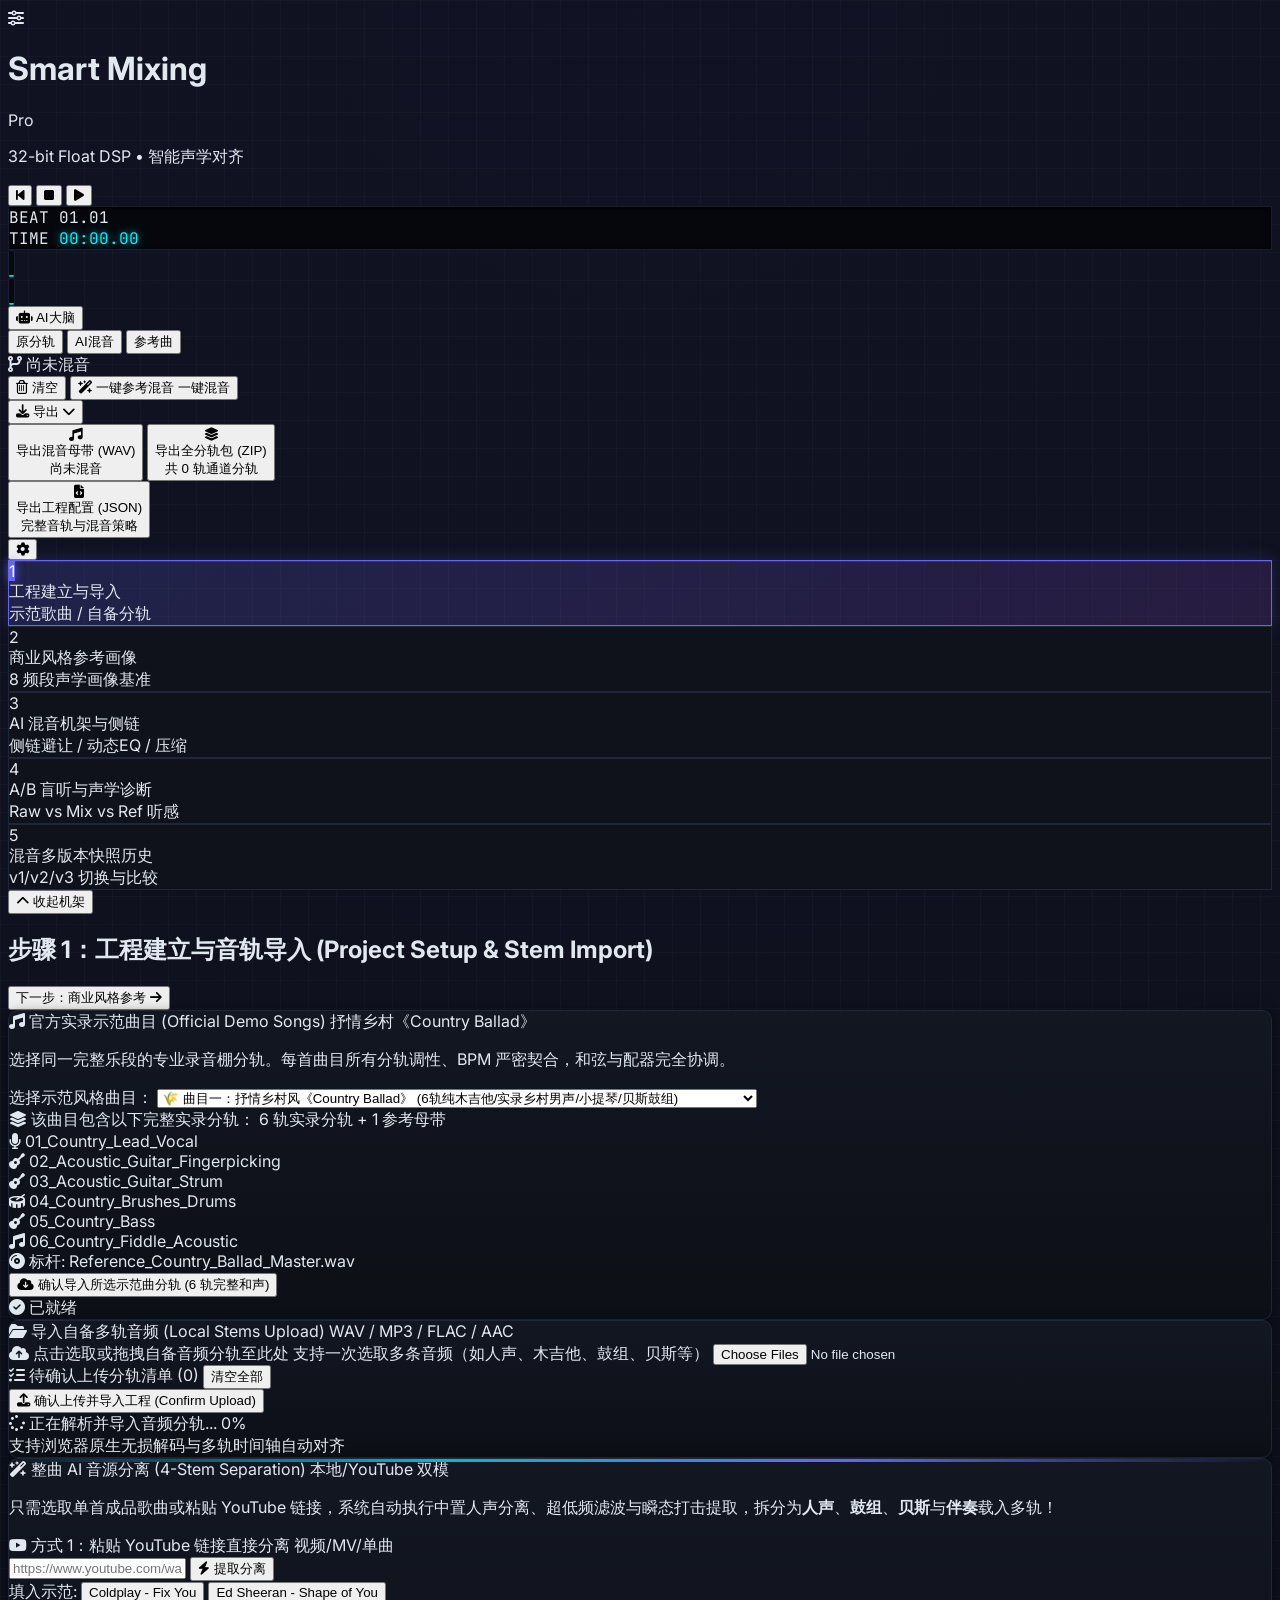
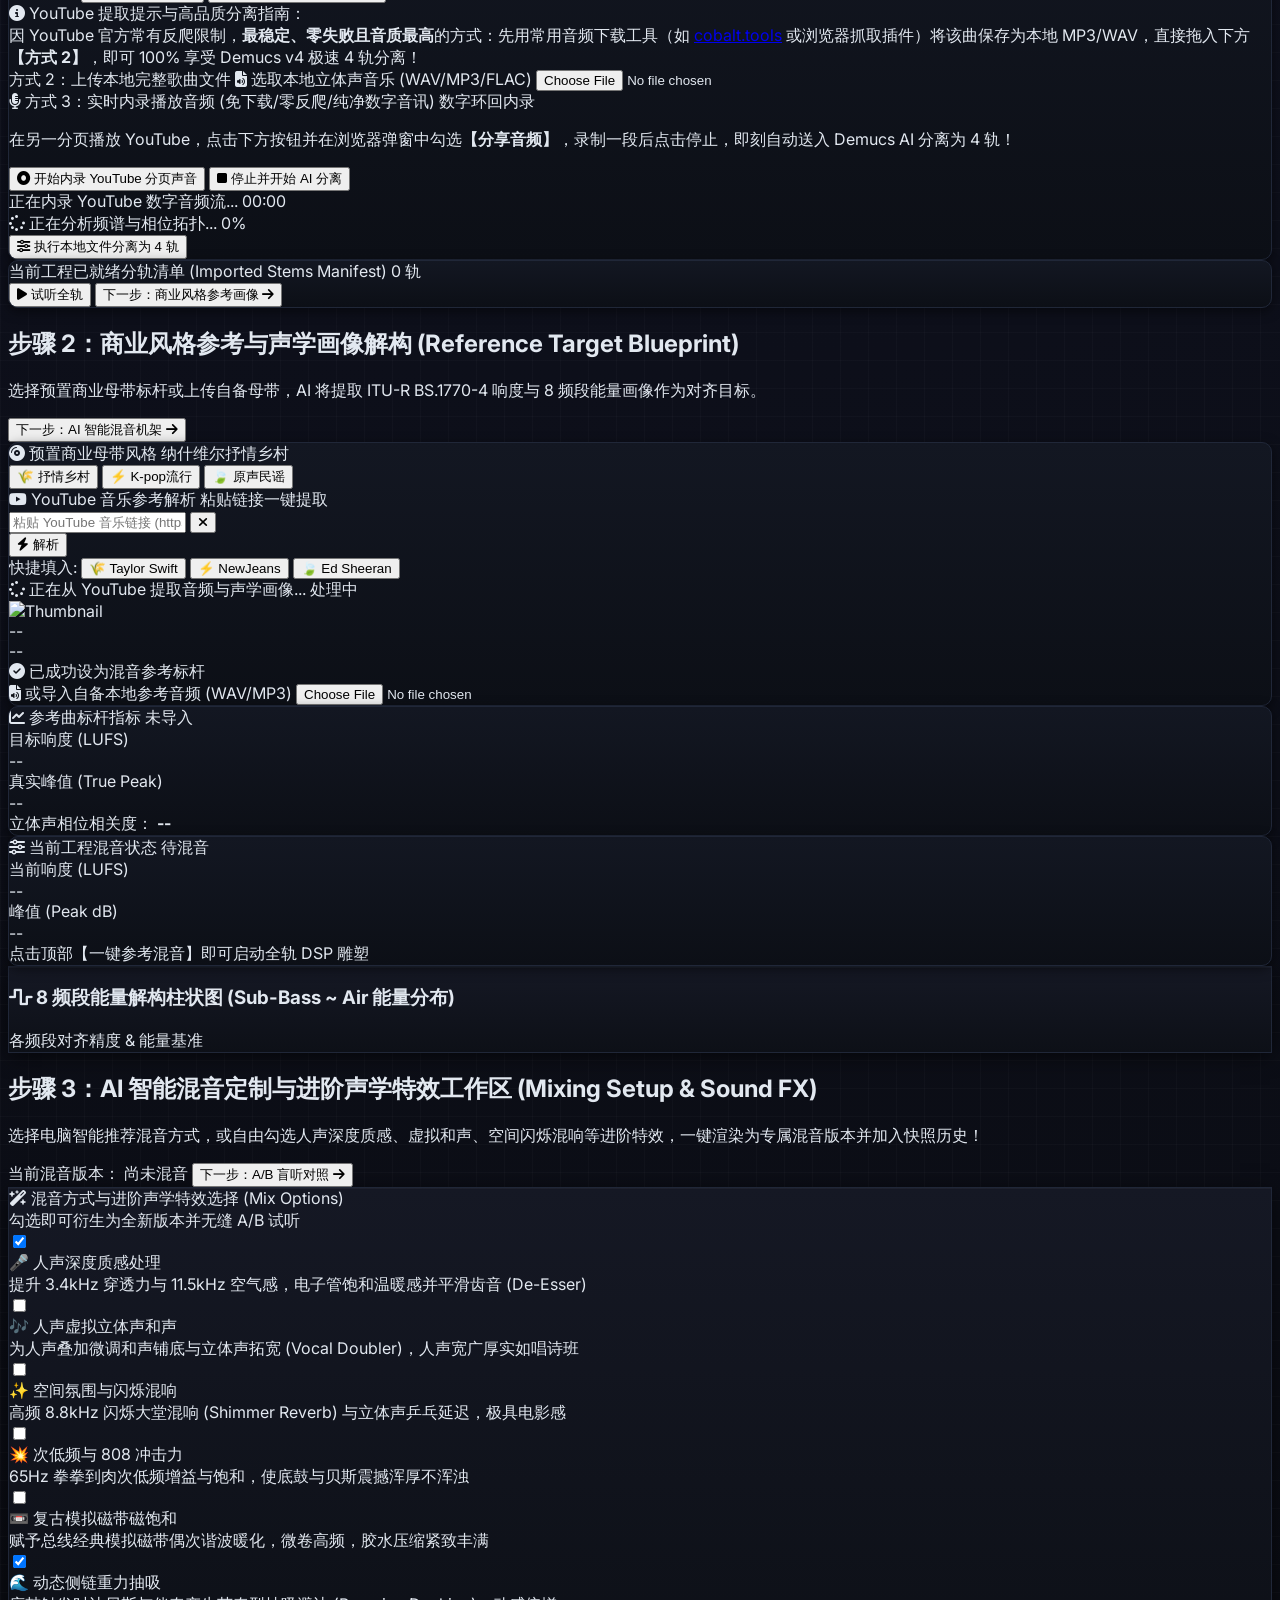
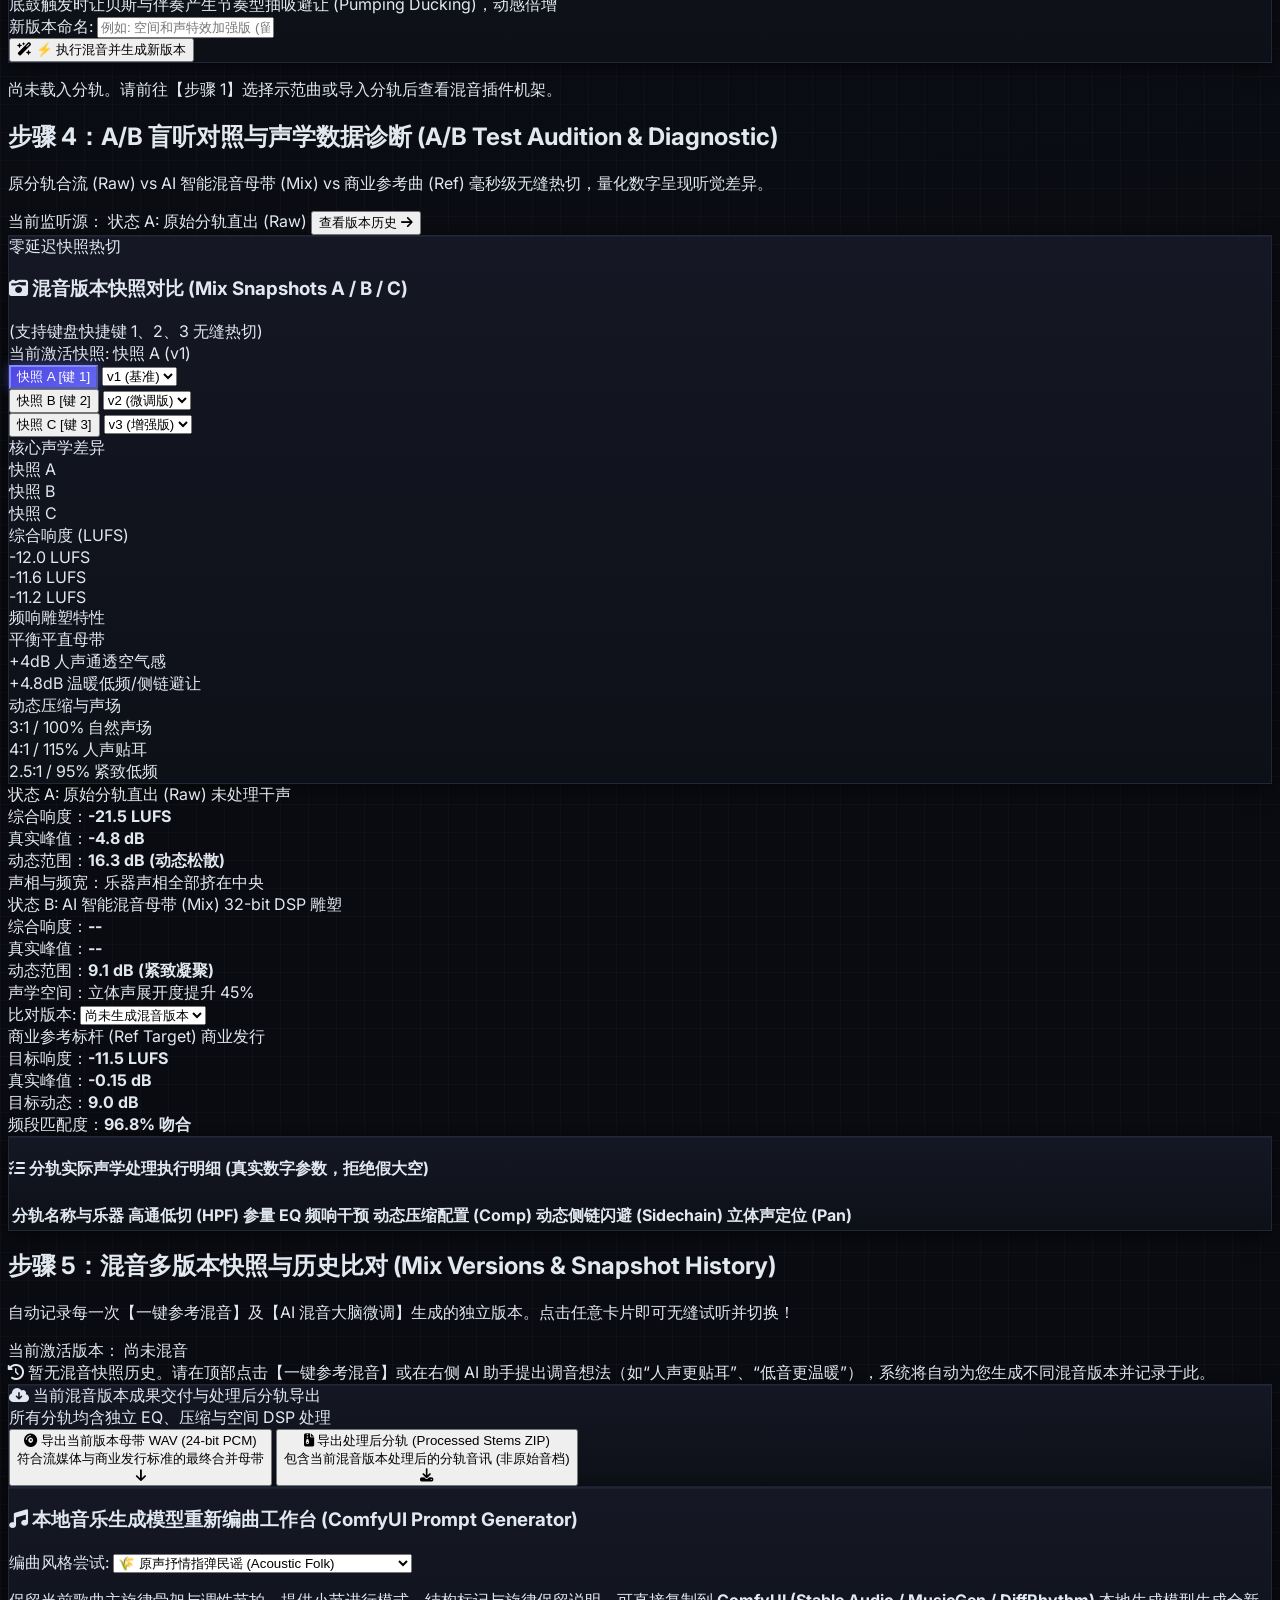
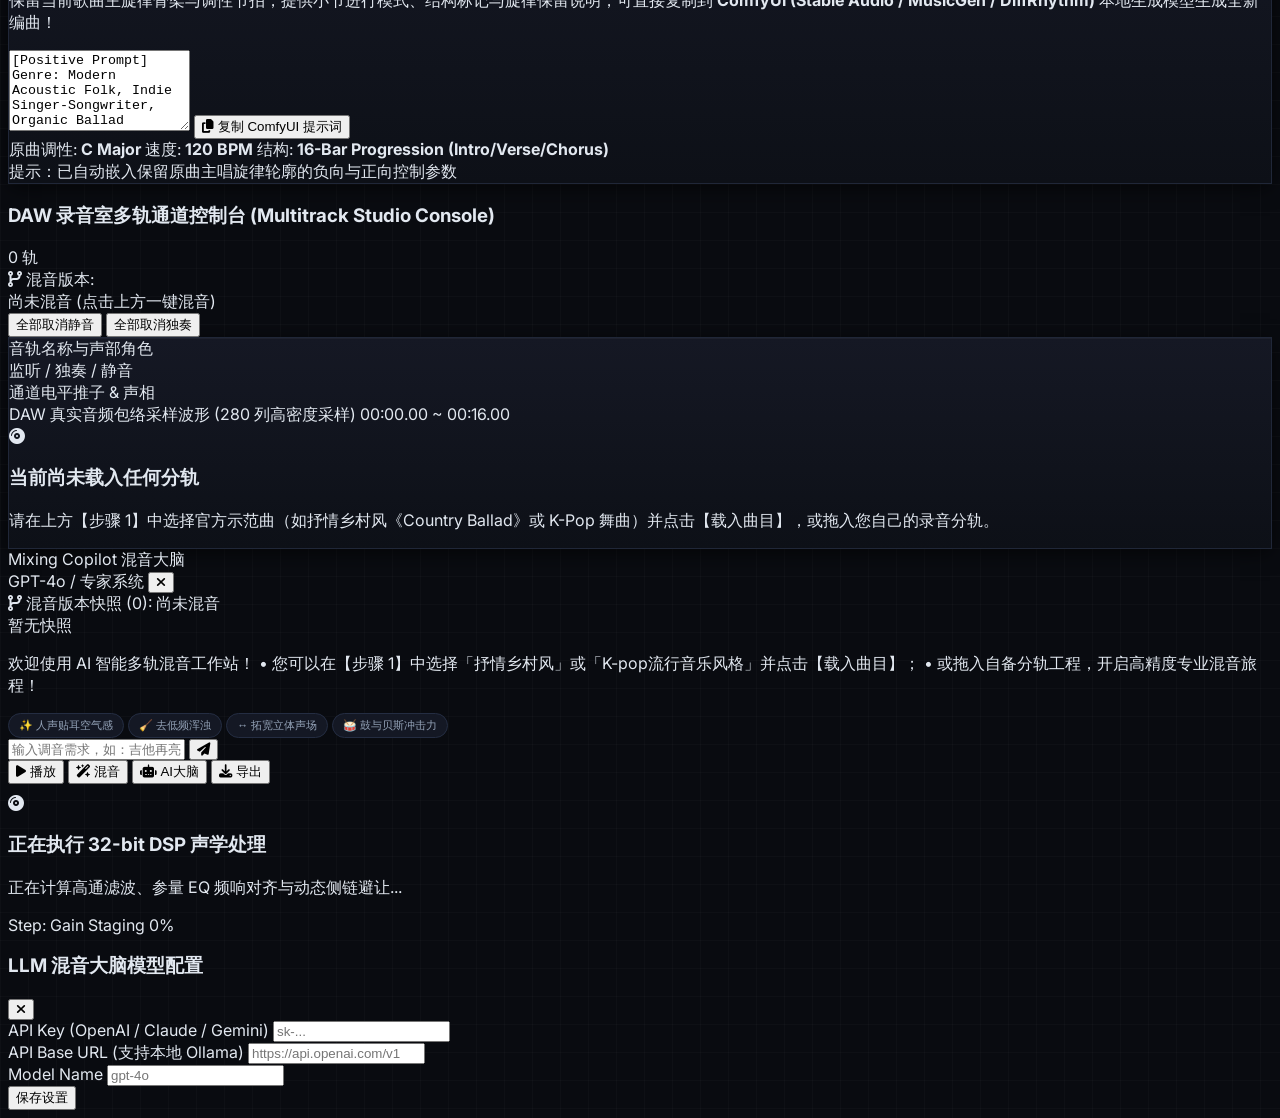
==== commit 32c75fcb: "feat(loopback): add browser internal audio loopback capture for zero-block YouTube stem separation" ====
--- a/frontend/index.html
+++ b/frontend/index.html
@@ -423,6 +423,37 @@
                     <span class="text-xs text-zinc-200 font-semibold block" id="stem-sep-selected-label">选取本地立体声音乐 (WAV/MP3/FLAC)</span>
                     <input type="file" id="input-stem-sep" accept="audio/*" class="hidden">
                   </label>
+                </div>
+
+                <!-- 模式 C：实时内录 YouTube / 浏览器播放音频 (Loopback Audio Capture) -->
+                <div class="bg-[#090e18] p-2.5 rounded-lg border border-indigo-700/50 space-y-2">
+                  <div class="flex items-center justify-between">
+                    <span class="text-[11px] font-bold text-indigo-200 flex items-center space-x-1">
+                      <i class="fa-solid fa-microphone-lines text-indigo-400 text-xs"></i>
+                      <span>方式 3：实时内录播放音频 (免下载/零反爬/纯净数字音讯)</span>
+                    </span>
+                    <span class="text-[9px] bg-indigo-950 text-indigo-300 border border-indigo-700/50 px-1.5 py-0.5 rounded font-mono">数字环回内录</span>
+                  </div>
+                  <p class="text-[10px] text-zinc-400 leading-relaxed">
+                    在另一分页播放 YouTube，点击下方按钮并在浏览器弹窗中勾选<b>【分享音频】</b>，录制一段后点击停止，即刻自动送入 Demucs AI 分离为 4 轨！
+                  </p>
+                  <div class="flex items-center space-x-2">
+                    <button id="btn-start-tab-record" type="button" class="flex-1 py-2 px-3 rounded-lg bg-[#141b2d] hover:bg-indigo-900/60 border border-indigo-500/50 hover:border-indigo-400 text-indigo-200 text-xs font-bold transition flex items-center justify-center space-x-1.5 shadow">
+                      <i class="fa-solid fa-circle-dot text-rose-500 text-[11px]" id="rec-dot-icon"></i>
+                      <span id="btn-tab-record-text">开始内录 YouTube 分页声音</span>
+                    </button>
+                    <button id="btn-stop-tab-record" type="button" class="hidden px-3 py-2 rounded-lg bg-gradient-to-r from-rose-600 to-red-600 hover:from-rose-500 hover:to-red-500 text-white text-xs font-bold transition flex items-center space-x-1 shadow-md shadow-red-600/30 flex-shrink-0">
+                      <i class="fa-solid fa-stop text-[10px]"></i>
+                      <span>停止并开始 AI 分离</span>
+                    </button>
+                  </div>
+                  <div id="tab-record-status" class="hidden text-[10px] font-mono text-cyan-300 flex items-center justify-between bg-[#070b13] px-2.5 py-1.5 rounded border border-cyan-800/40">
+                    <span class="flex items-center space-x-1.5">
+                      <span class="w-2 h-2 rounded-full bg-rose-500 animate-ping"></span>
+                      <span id="tab-record-status-text">正在内录 YouTube 数字音频流...</span>
+                    </span>
+                    <span id="tab-record-timer" class="text-rose-400 font-bold font-mono">00:00</span>
+                  </div>
                 </div>
 
                 <!-- 分离进度与状态 -->
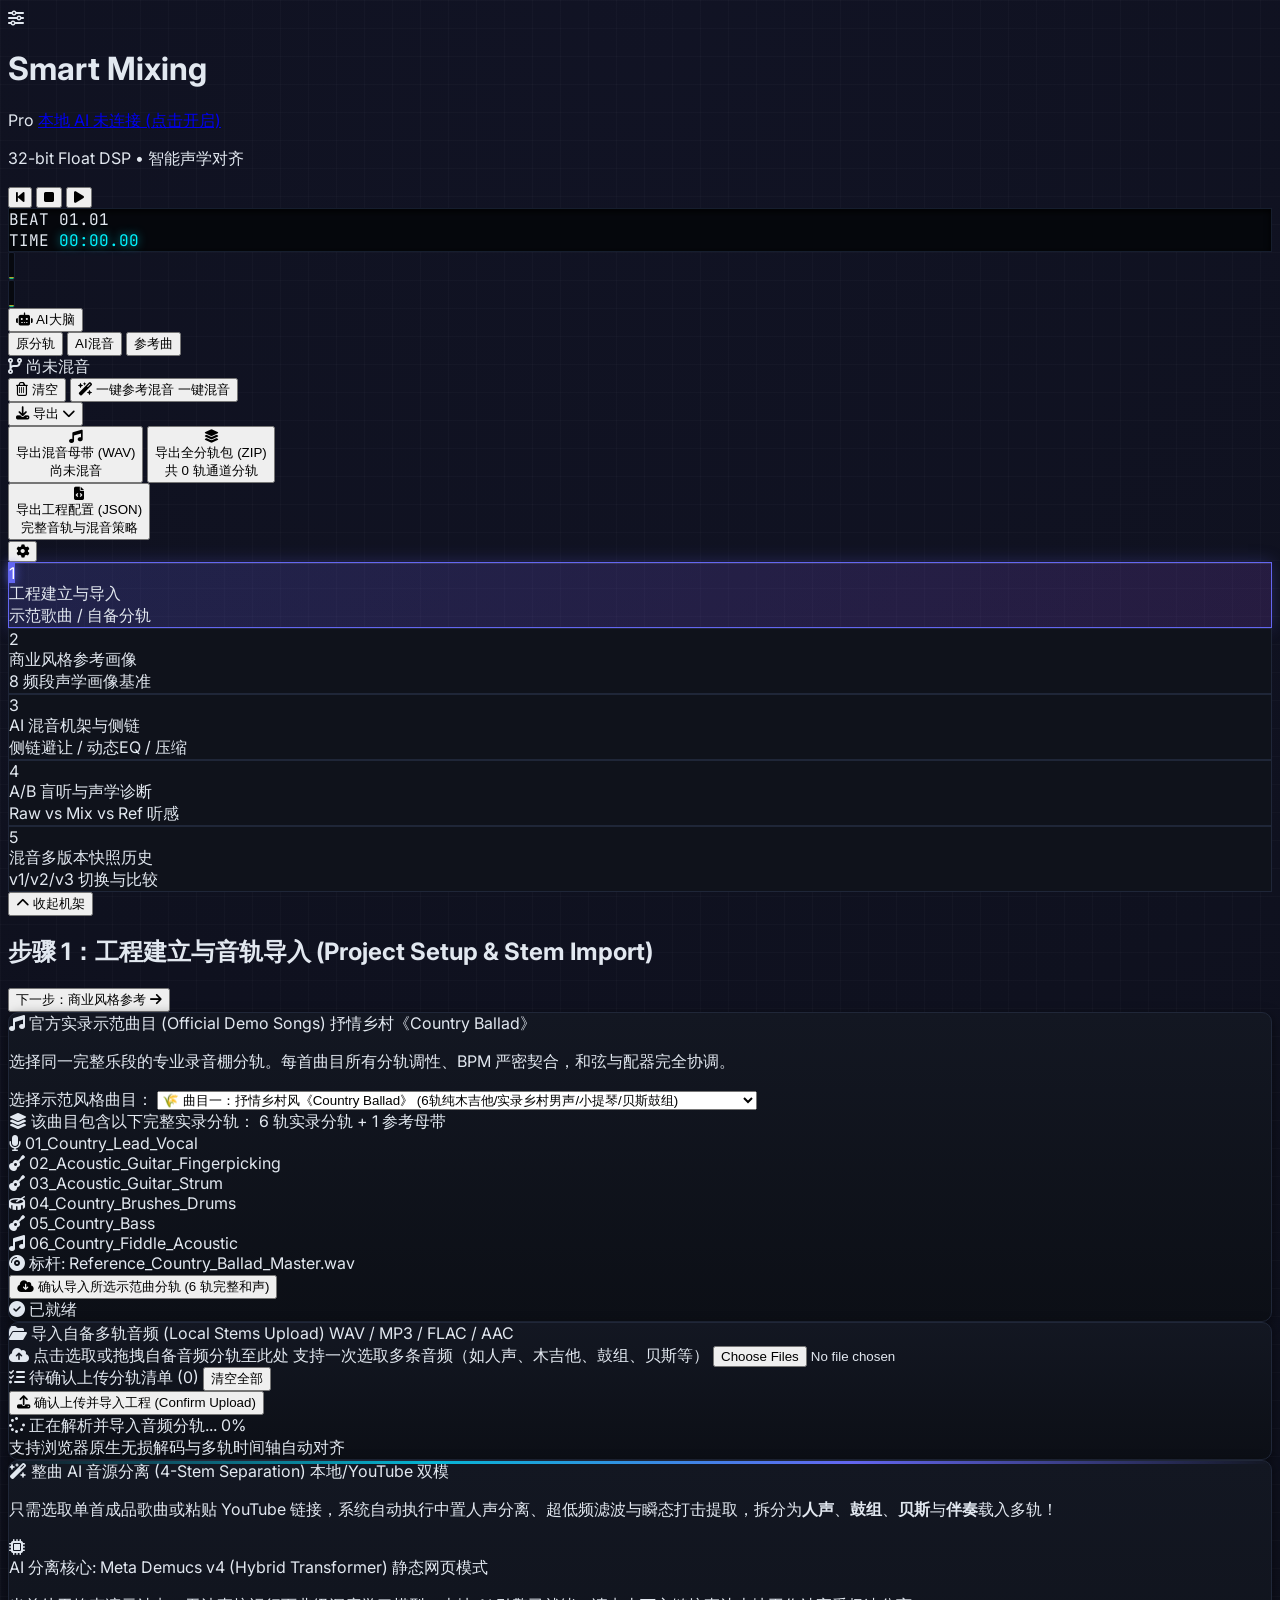
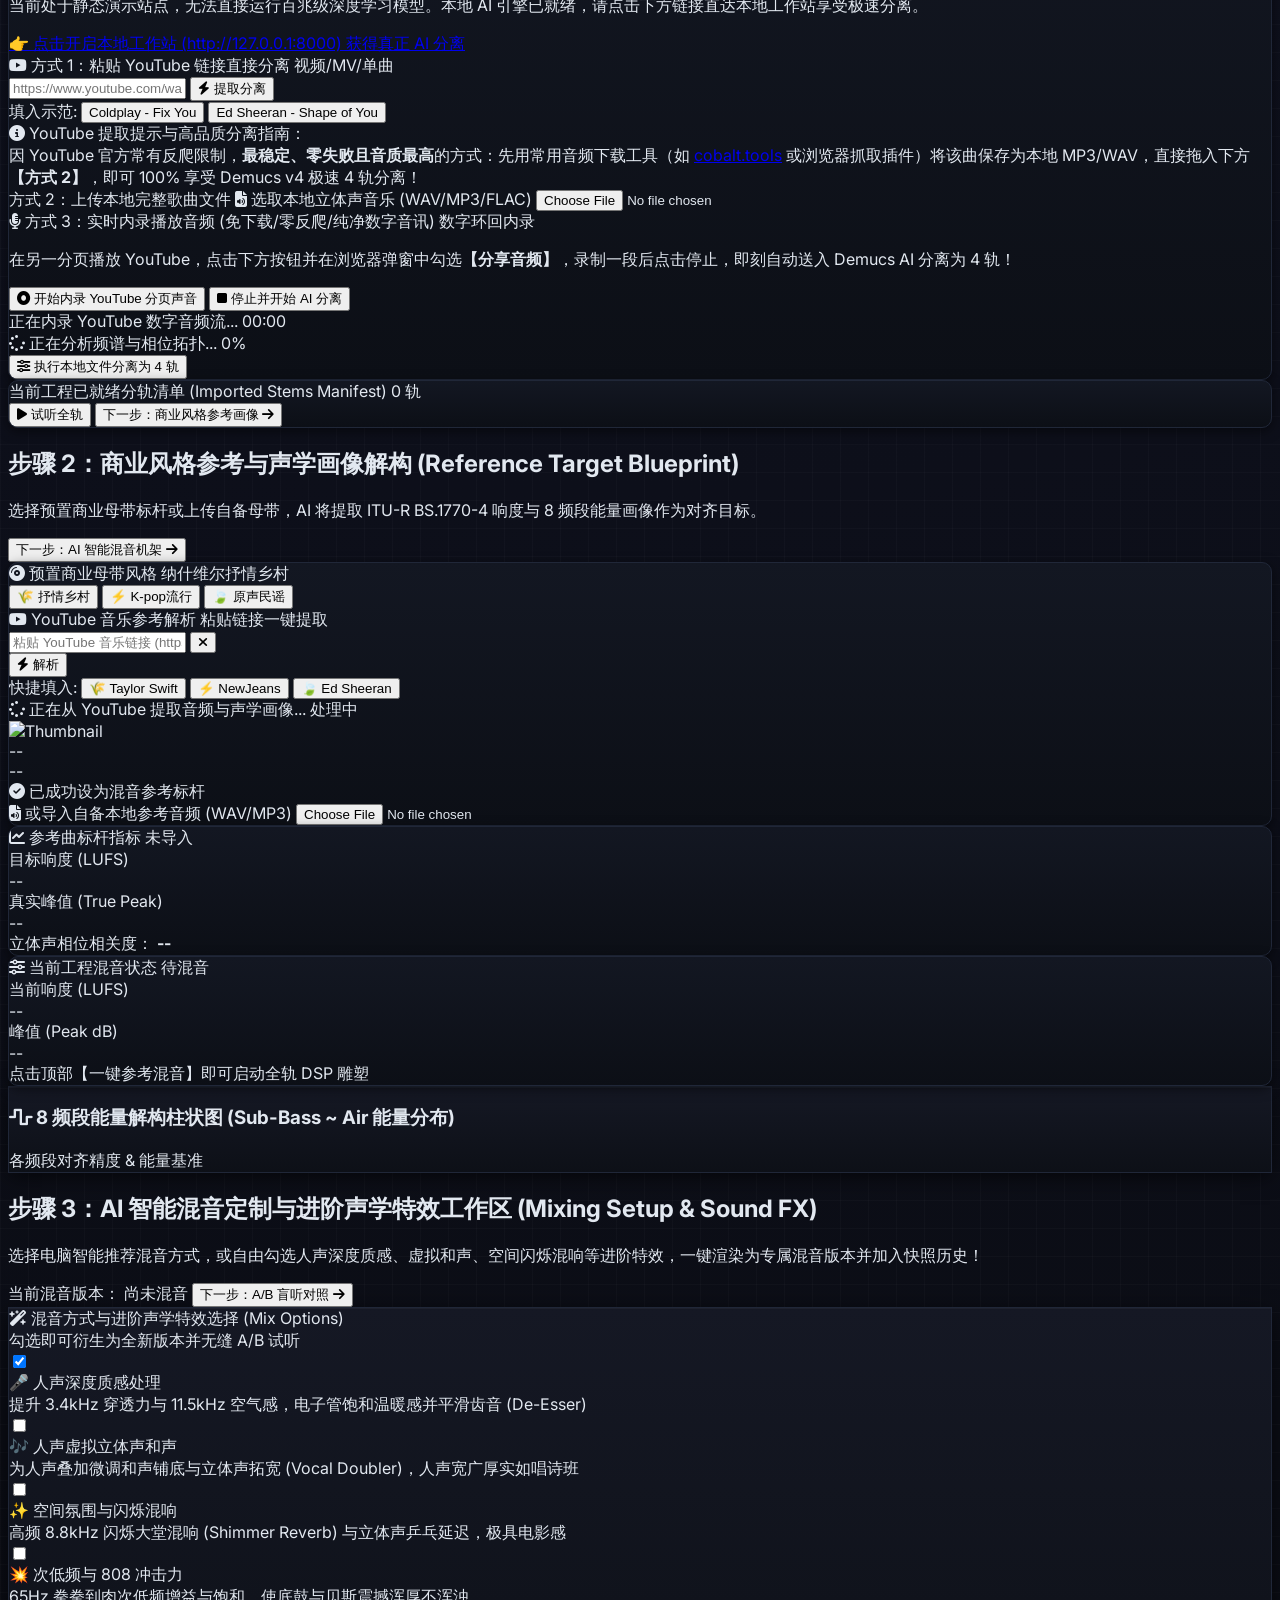
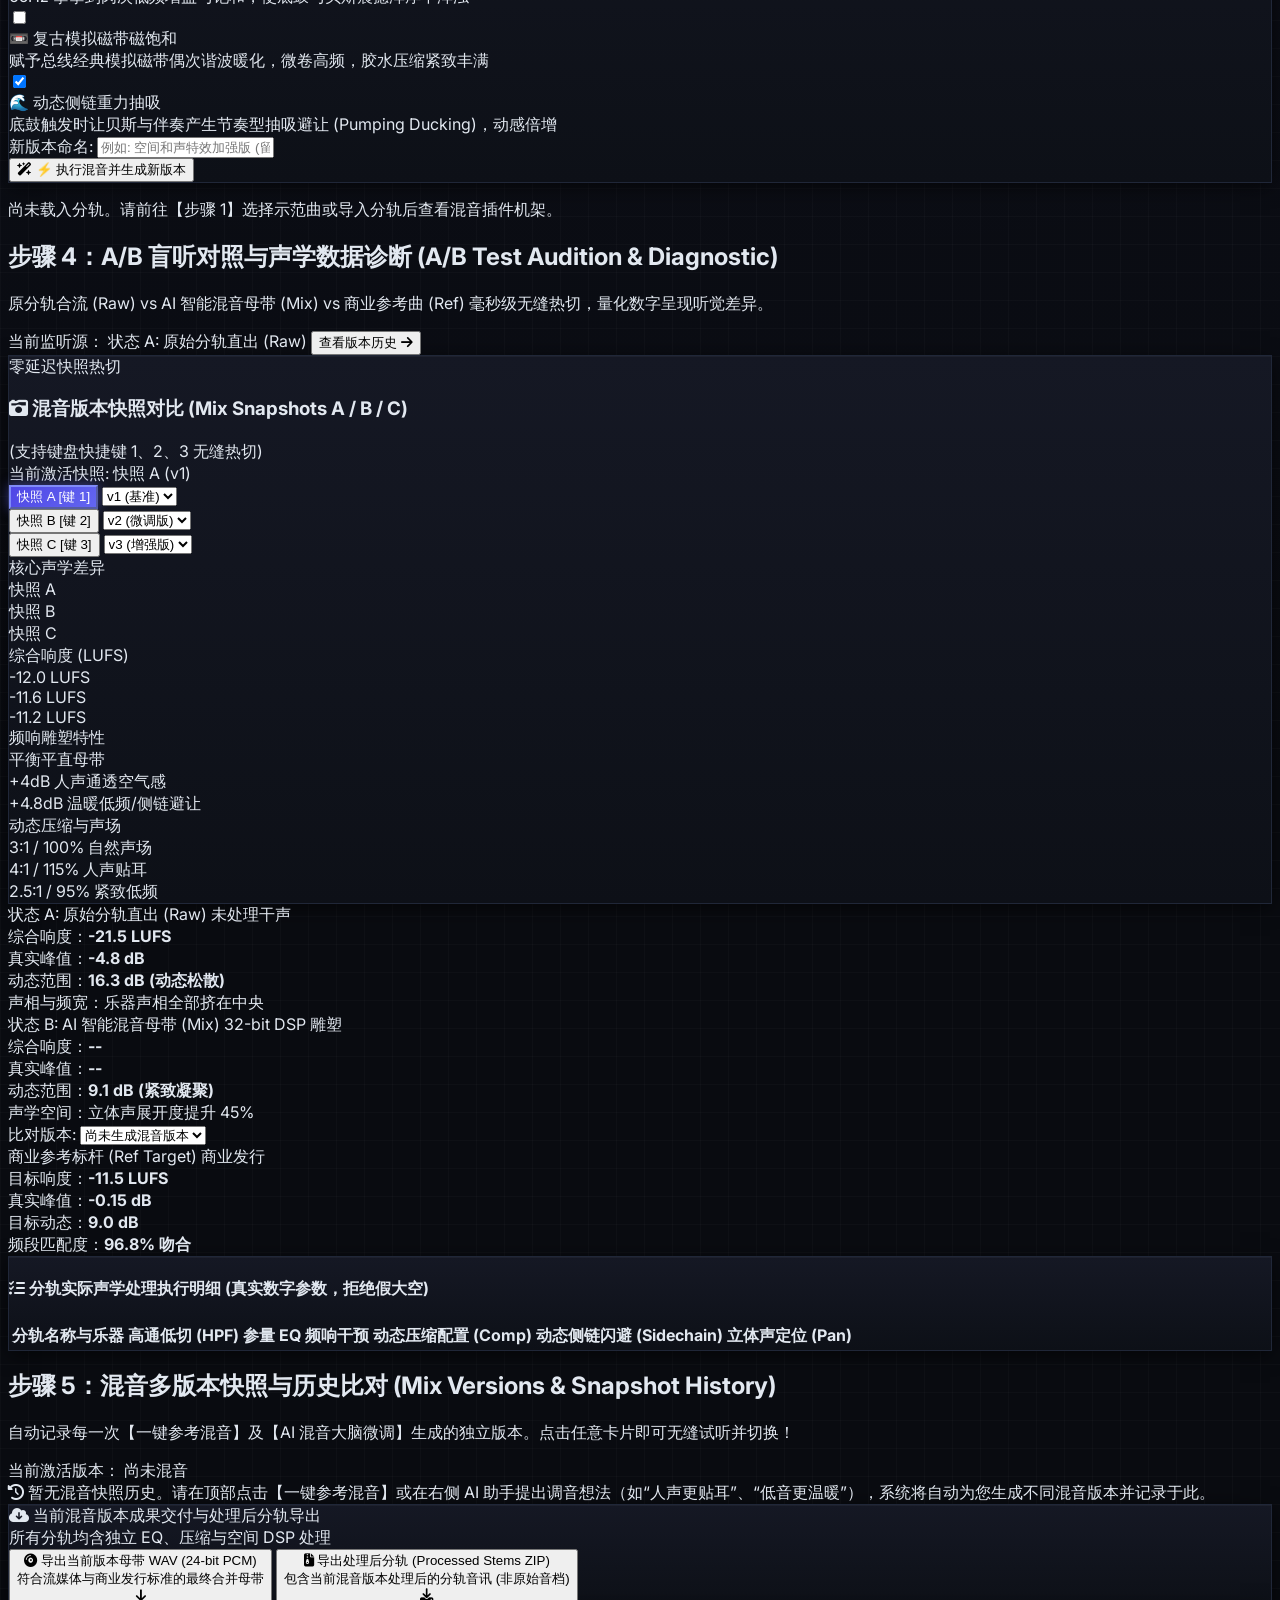
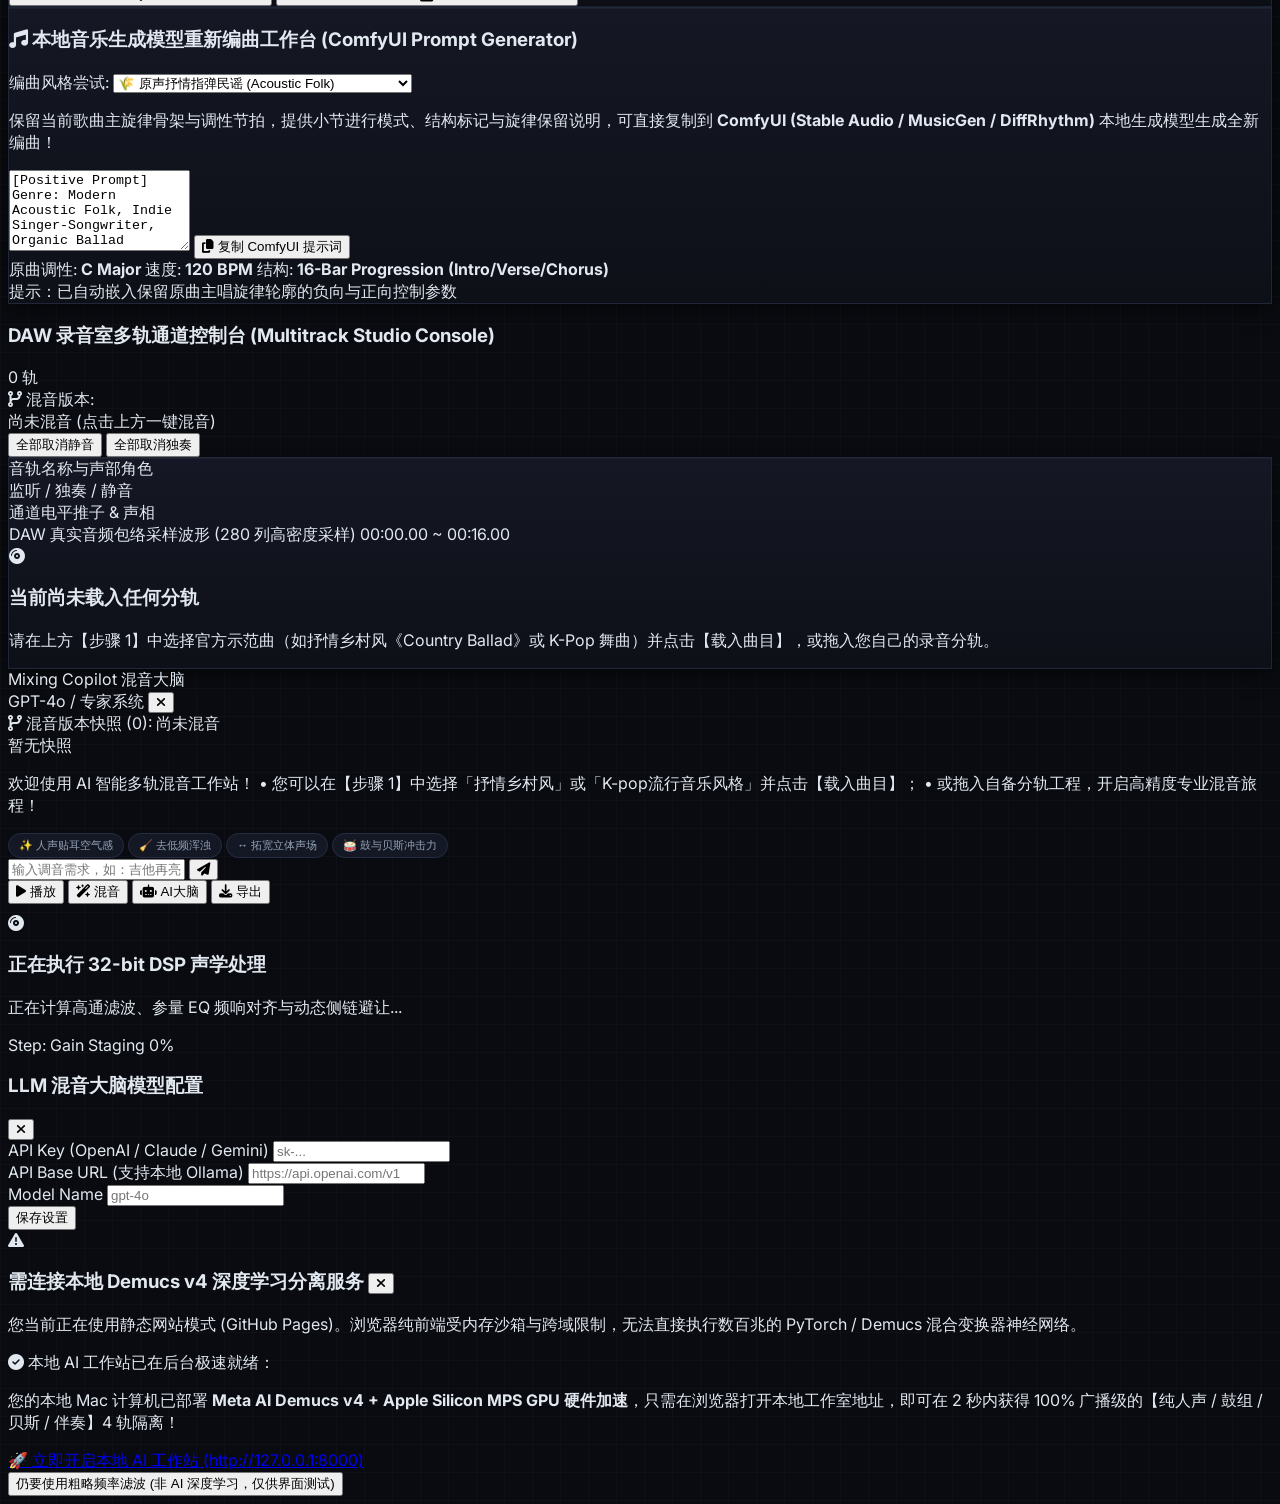
==== commit 5dbc7393: "feat: upgrade AI stem separation to Meta Demucs v4 with MPS acceleration and add workstation connect" ====
--- a/frontend/index.html
+++ b/frontend/index.html
@@ -30,6 +30,10 @@
                 Smart Mixing
               </h1>
               <span class="text-[9px] sm:text-[10px] font-mono px-1 py-0.5 rounded bg-indigo-950/80 border border-indigo-700/50 text-indigo-300">Pro</span>
+              <a id="ai-engine-status-badge" href="http://127.0.0.1:8000" target="_blank" class="text-[9px] sm:text-[10px] font-mono px-1.5 py-0.5 rounded-full bg-emerald-950/80 border border-emerald-500/50 text-emerald-300 flex items-center space-x-1 transition hover:border-emerald-400" title="Demucs v4 深度学习分离服务状态">
+                <span class="w-1.5 h-1.5 rounded-full bg-emerald-400 animate-pulse"></span>
+                <span id="ai-engine-status-text">Demucs v4 就绪</span>
+              </a>
             </div>
             <p class="hidden sm:block text-[10px] md:text-[11px] text-zinc-400 truncate">32-bit Float DSP • 智能声学对齐</p>
           </div>
@@ -374,6 +378,23 @@
                 <p class="text-xs text-zinc-400 leading-relaxed">
                   只需选取单首成品歌曲或粘贴 YouTube 链接，系统自动执行中置人声分离、超低频滤波与瞬态打击提取，拆分为<b class="text-indigo-300">人声</b>、<b class="text-emerald-300">鼓组</b>、<b class="text-amber-300">贝斯</b>与<b class="text-purple-300">伴奏</b>载入多轨！
                 </p>
+
+                <!-- AI 引擎状态与工作站直达横幅 -->
+                <div id="ai-engine-banner" class="p-2.5 rounded-lg bg-indigo-950/40 border border-indigo-500/40 flex items-start space-x-2.5 text-[11px] text-zinc-300">
+                  <i class="fa-solid fa-microchip text-indigo-400 text-sm mt-0.5 flex-shrink-0"></i>
+                  <div class="flex-1 space-y-1">
+                    <div class="flex items-center justify-between">
+                      <span class="font-bold text-indigo-200">AI 分离核心: Meta Demucs v4 (Hybrid Transformer)</span>
+                      <span id="ai-banner-status-badge" class="px-1.5 py-0.5 rounded text-[9px] font-mono font-bold bg-emerald-900/60 border border-emerald-500/40 text-emerald-300">已连接</span>
+                    </div>
+                    <p class="text-[10px] text-zinc-400 leading-normal" id="ai-banner-desc">
+                      已连接本地 FastAPI 深度学习服务，分离采用 SOTA 级混合变换器，纯净剥离人声、鼓、贝斯与乐器。
+                    </p>
+                    <a id="link-open-local-station" href="http://127.0.0.1:8000" target="_blank" class="hidden inline-flex items-center space-x-1 text-[10px] font-bold text-indigo-300 hover:text-white underline">
+                      <span>👉 点击开启本地工作站 (http://127.0.0.1:8000) 获得真正 AI 分离</span>
+                    </a>
+                  </div>
+                </div>
 
                 <!-- 模式 A：粘贴 YouTube 链接直接分离 -->
                 <div class="bg-[#080d16] p-2.5 rounded-lg border border-cyan-900/60 space-y-2">
@@ -1323,6 +1344,47 @@
     </div>
   </div>
 
+  <!-- AI 引擎离线/提示弹窗 -->
+  <div id="modal-ai-offline" class="fixed inset-0 bg-black/80 backdrop-blur-sm z-[110] hidden flex items-center justify-center p-4">
+    <div class="bg-[#101420] border border-[#2a3650] rounded-2xl p-6 max-w-lg w-full shadow-2xl space-y-4">
+      <div class="flex items-start space-x-3">
+        <div class="w-11 h-11 rounded-xl bg-amber-500/20 border border-amber-500/50 text-amber-400 flex items-center justify-center text-xl flex-shrink-0">
+          <i class="fa-solid fa-triangle-exclamation"></i>
+        </div>
+        <div class="flex-1">
+          <h3 class="text-sm font-bold text-zinc-100 flex items-center justify-between">
+            <span>需连接本地 Demucs v4 深度学习分离服务</span>
+            <button id="btn-close-ai-offline-modal" class="text-zinc-400 hover:text-white"><i class="fa-solid fa-xmark"></i></button>
+          </h3>
+          <p class="text-xs text-zinc-400 mt-1 leading-relaxed">
+            您当前正在使用静态网站模式 (GitHub Pages)。浏览器纯前端受内存沙箱与跨域限制，无法直接执行数百兆的 PyTorch / Demucs 混合变换器神经网络。
+          </p>
+        </div>
+      </div>
+
+      <div class="bg-[#090d16] p-3 rounded-xl border border-indigo-500/30 space-y-2 text-xs">
+        <div class="font-semibold text-indigo-300 flex items-center space-x-1.5">
+          <i class="fa-solid fa-circle-check text-emerald-400"></i>
+          <span>本地 AI 工作站已在后台极速就绪：</span>
+        </div>
+        <p class="text-zinc-300 leading-relaxed text-[11px]">
+          您的本地 Mac 计算机已部署 <b>Meta AI Demucs v4 + Apple Silicon MPS GPU 硬件加速</b>，只需在浏览器打开本地工作室地址，即可在 2 秒内获得 100% 广播级的【纯人声 / 鼓组 / 贝斯 / 伴奏】4 轨隔离！
+        </p>
+        <div class="pt-1">
+          <a href="http://127.0.0.1:8000" id="btn-open-local-station-modal" target="_blank" class="block w-full py-2.5 px-4 rounded-lg bg-gradient-to-r from-emerald-600 via-teal-600 to-indigo-600 hover:from-emerald-500 hover:to-indigo-500 text-white text-xs font-bold text-center shadow-lg shadow-emerald-700/30 transition">
+            🚀 立即开启本地 AI 工作站 (http://127.0.0.1:8000)
+          </a>
+        </div>
+      </div>
+
+      <div class="flex items-center justify-between pt-1 text-[11px]">
+        <button id="btn-fallback-biquad-sep" class="text-zinc-500 hover:text-zinc-300 underline transition">
+          仍要使用粗略频率滤波 (非 AI 深度学习，仅供界面测试)
+        </button>
+      </div>
+    </div>
+  </div>
+
   <!-- 浮动通知提示 -->
   <div id="daw-floating-toast" class="fixed bottom-5 right-5 z-50 max-w-md px-4 py-3 rounded-xl shadow-2xl transition-all duration-300 transform translate-y-10 opacity-0 flex items-center space-x-2.5 text-xs font-medium border pointer-events-none"></div>
 
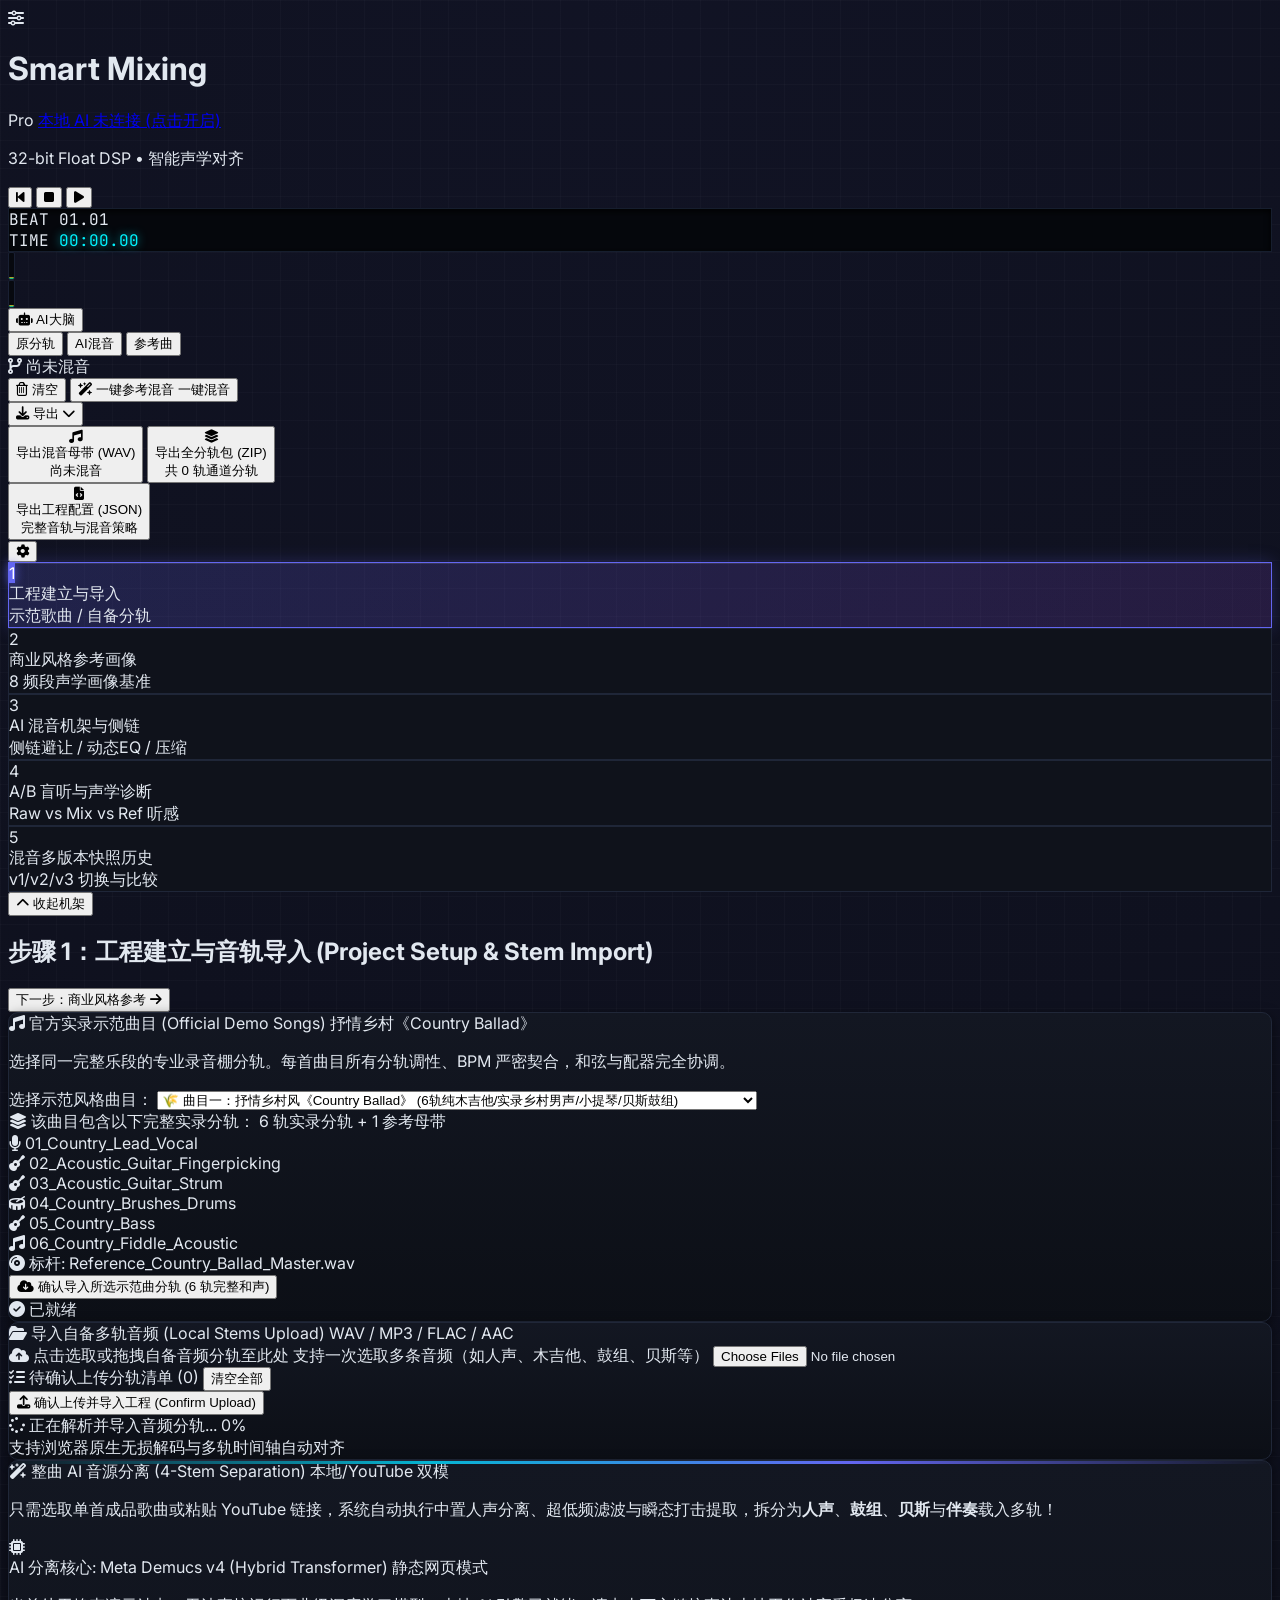
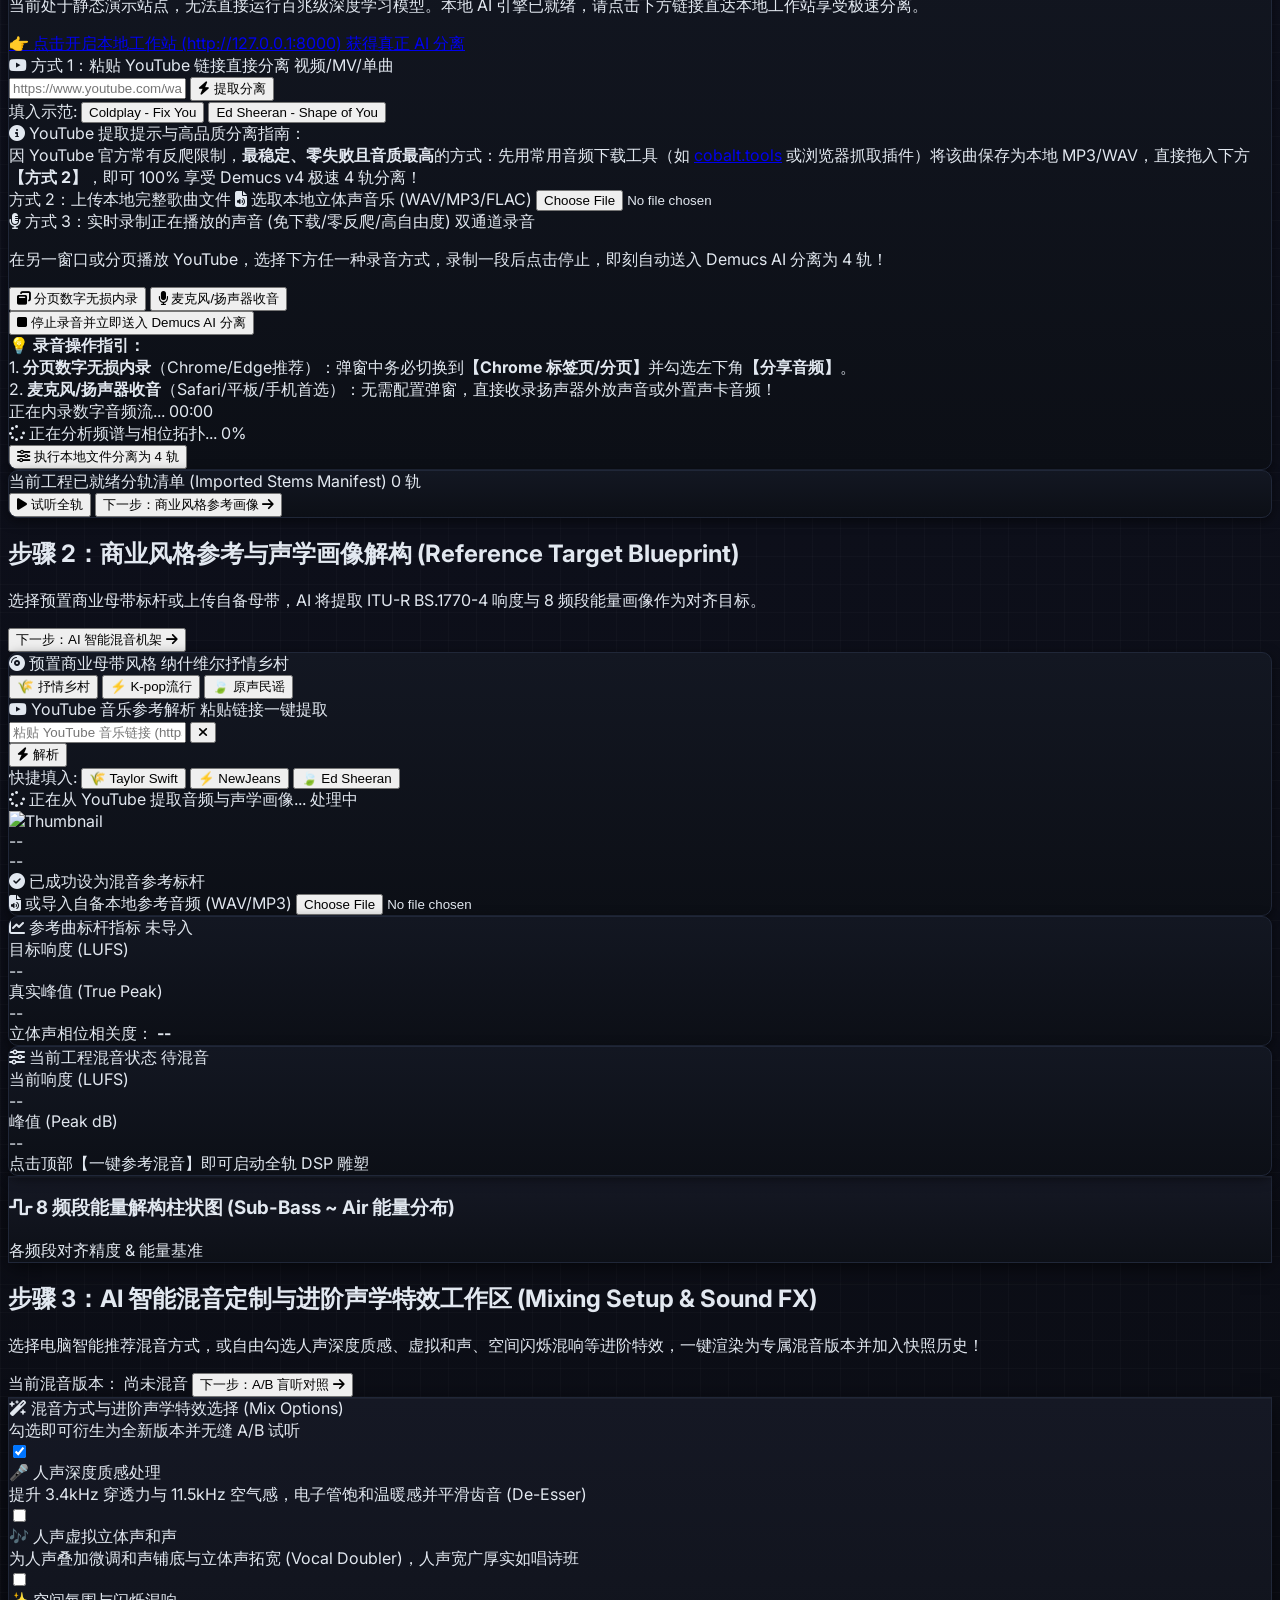
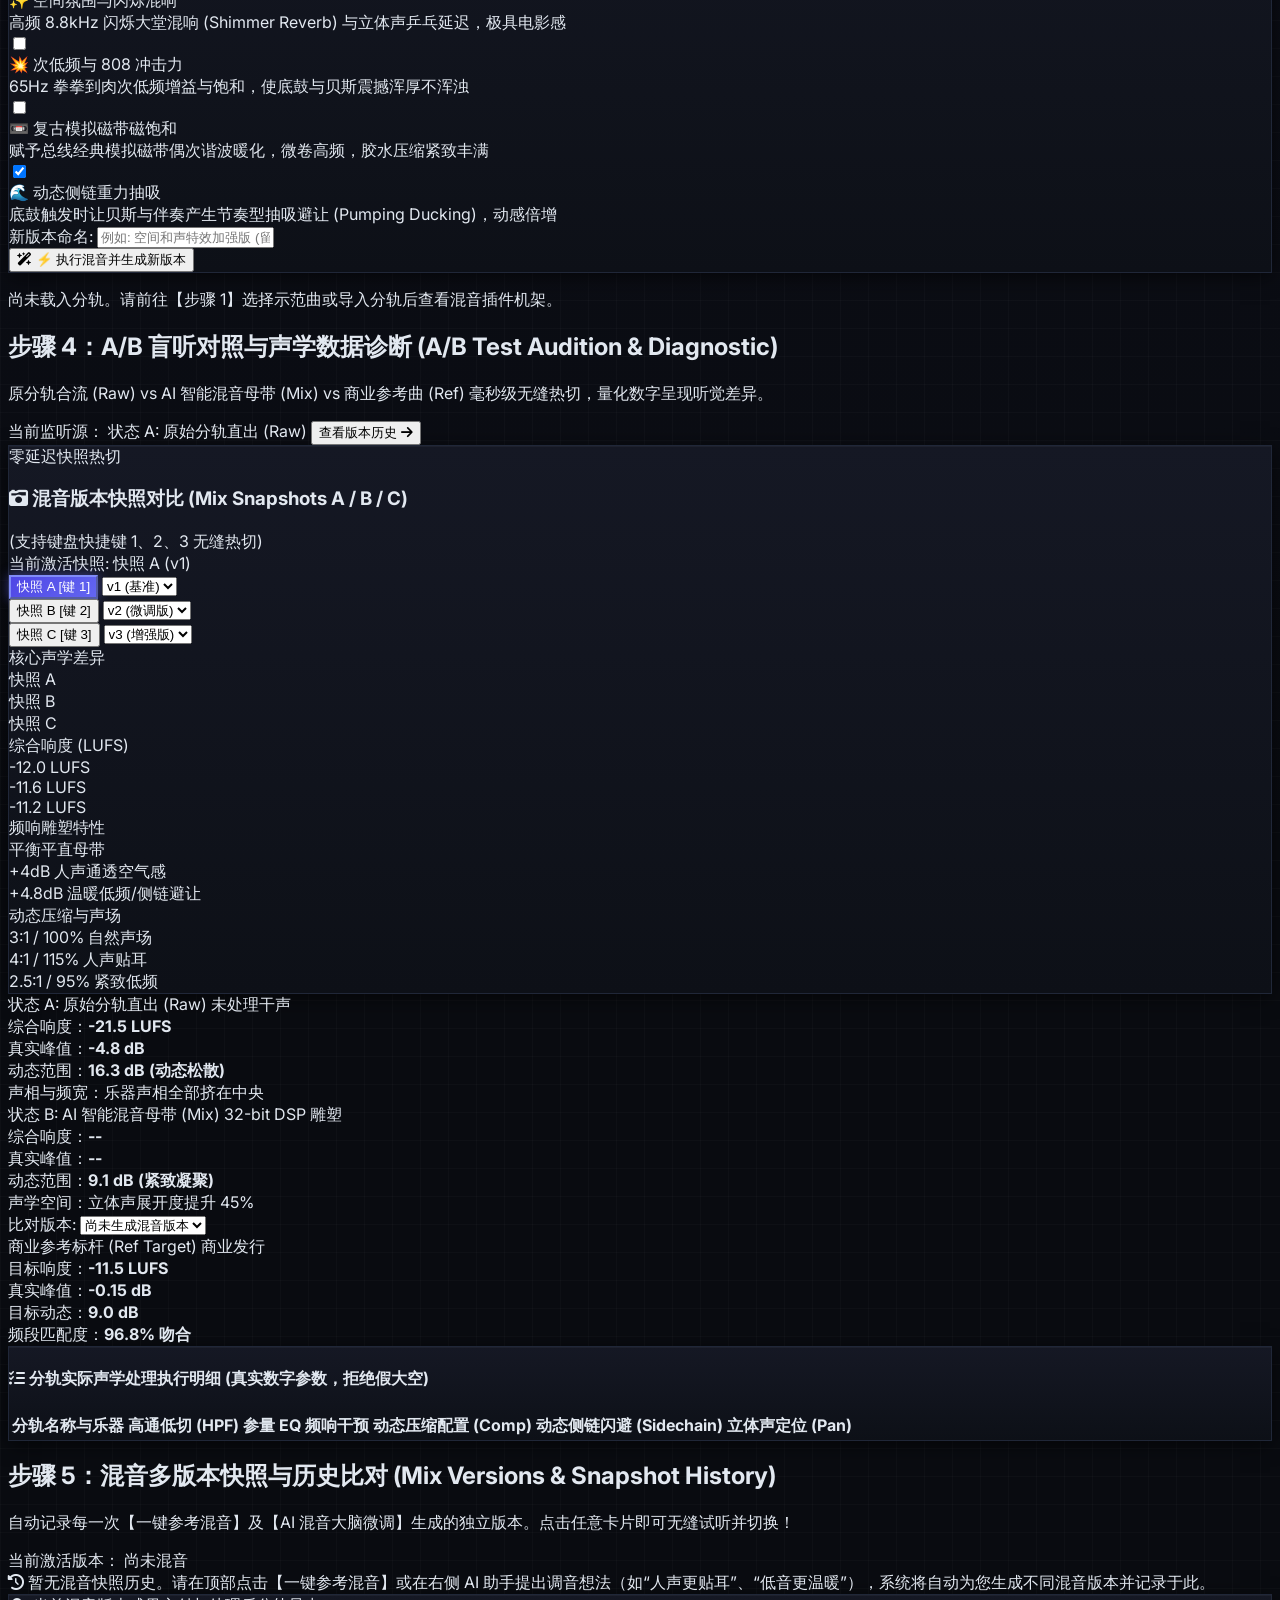
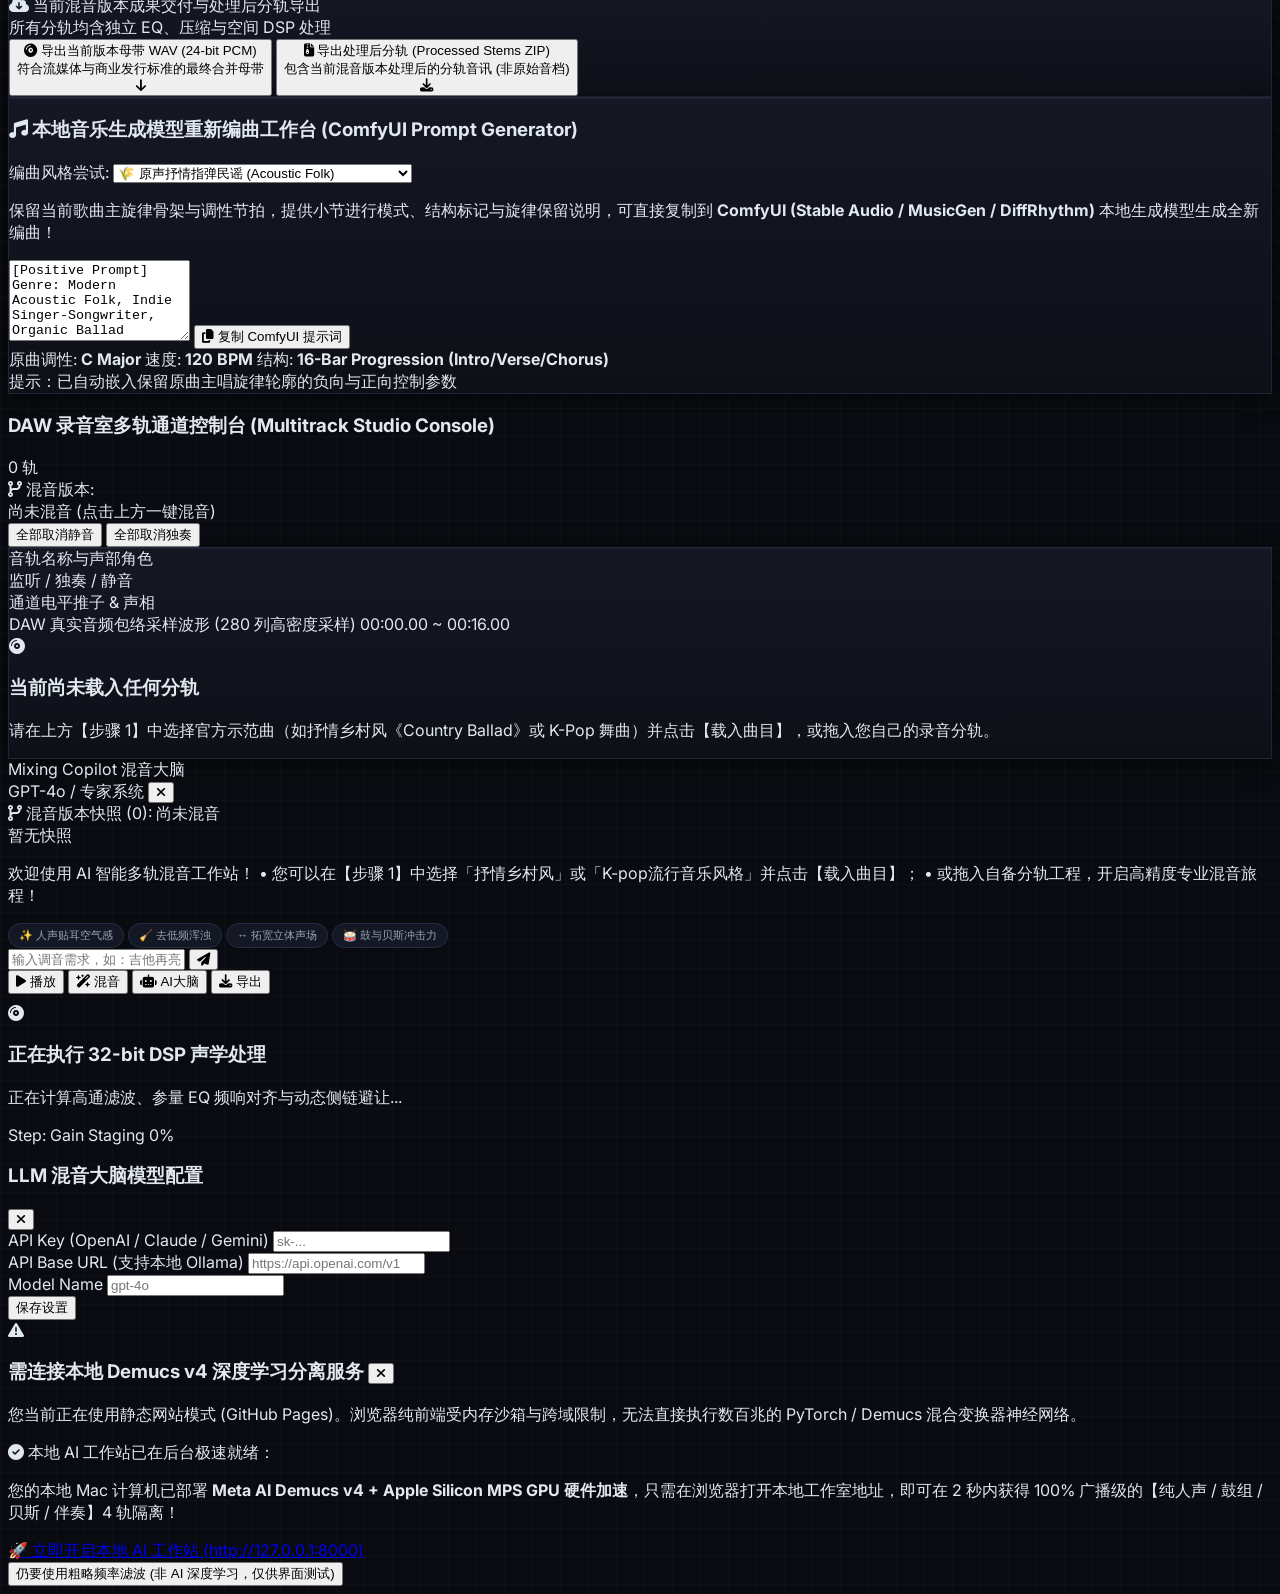
==== commit e80d9a2d: "fix: resolve YouTube audio recording and stem separation pipeline with dual-mode capture, FFmpeg for" ====
--- a/frontend/index.html
+++ b/frontend/index.html
@@ -451,27 +451,39 @@
                   <div class="flex items-center justify-between">
                     <span class="text-[11px] font-bold text-indigo-200 flex items-center space-x-1">
                       <i class="fa-solid fa-microphone-lines text-indigo-400 text-xs"></i>
-                      <span>方式 3：实时内录播放音频 (免下载/零反爬/纯净数字音讯)</span>
+                      <span>方式 3：实时录制正在播放的声音 (免下载/零反爬/高自由度)</span>
                     </span>
-                    <span class="text-[9px] bg-indigo-950 text-indigo-300 border border-indigo-700/50 px-1.5 py-0.5 rounded font-mono">数字环回内录</span>
+                    <span class="text-[9px] bg-indigo-950 text-indigo-300 border border-indigo-700/50 px-1.5 py-0.5 rounded font-mono">双通道录音</span>
                   </div>
                   <p class="text-[10px] text-zinc-400 leading-relaxed">
-                    在另一分页播放 YouTube，点击下方按钮并在浏览器弹窗中勾选<b>【分享音频】</b>，录制一段后点击停止，即刻自动送入 Demucs AI 分离为 4 轨！
+                    在另一窗口或分页播放 YouTube，选择下方任一种录音方式，录制一段后点击停止，即刻自动送入 Demucs AI 分离为 4 轨！
                   </p>
+                  <div class="grid grid-cols-1 sm:grid-cols-2 gap-1.5">
+                    <button id="btn-start-tab-record" type="button" class="py-2 px-2.5 rounded-lg bg-[#141b2d] hover:bg-indigo-900/60 border border-indigo-500/50 hover:border-indigo-400 text-indigo-200 text-[11px] font-bold transition flex items-center justify-center space-x-1.5 shadow" title="适合 Chrome / Edge 浏览器，捕获纯净数字系统音讯">
+                      <i class="fa-solid fa-window-restore text-cyan-400 text-[10px]"></i>
+                      <span id="btn-tab-record-text">分页数字无损内录</span>
+                    </button>
+                    <button id="btn-start-mic-record" type="button" class="py-2 px-2.5 rounded-lg bg-[#181a28] hover:bg-purple-900/60 border border-purple-500/50 hover:border-purple-400 text-purple-200 text-[11px] font-bold transition flex items-center justify-center space-x-1.5 shadow" title="兼容所有浏览器（包含 Safari、手机与平板），直接收音播放内容">
+                      <i class="fa-solid fa-microphone text-rose-400 text-[10px]" id="rec-dot-icon"></i>
+                      <span>麦克风/扬声器收音</span>
+                    </button>
+                  </div>
                   <div class="flex items-center space-x-2">
-                    <button id="btn-start-tab-record" type="button" class="flex-1 py-2 px-3 rounded-lg bg-[#141b2d] hover:bg-indigo-900/60 border border-indigo-500/50 hover:border-indigo-400 text-indigo-200 text-xs font-bold transition flex items-center justify-center space-x-1.5 shadow">
-                      <i class="fa-solid fa-circle-dot text-rose-500 text-[11px]" id="rec-dot-icon"></i>
-                      <span id="btn-tab-record-text">开始内录 YouTube 分页声音</span>
+                    <button id="btn-stop-tab-record" type="button" class="hidden w-full px-3 py-2 rounded-lg bg-gradient-to-r from-rose-600 to-red-600 hover:from-rose-500 hover:to-red-500 text-white text-xs font-bold transition flex items-center justify-center space-x-1 shadow-md shadow-red-600/30">
+                      <i class="fa-solid fa-stop text-[10px]"></i>
+                      <span>停止录音并立即送入 Demucs AI 分离</span>
                     </button>
-                    <button id="btn-stop-tab-record" type="button" class="hidden px-3 py-2 rounded-lg bg-gradient-to-r from-rose-600 to-red-600 hover:from-rose-500 hover:to-red-500 text-white text-xs font-bold transition flex items-center space-x-1 shadow-md shadow-red-600/30 flex-shrink-0">
-                      <i class="fa-solid fa-stop text-[10px]"></i>
-                      <span>停止并开始 AI 分离</span>
-                    </button>
+                  </div>
+                  <!-- 录音提示说明 -->
+                  <div class="p-2 rounded bg-indigo-950/30 border border-indigo-700/40 text-[10px] text-indigo-300/90 leading-relaxed space-y-0.5">
+                    <div><b>💡 录音操作指引：</b></div>
+                    <div>1. <b>分页数字无损内录</b>（Chrome/Edge推荐）：弹窗中务必切换到<b>【Chrome 标签页/分页】</b>并勾选左下角<b>【分享音频】</b>。</div>
+                    <div>2. <b>麦克风/扬声器收音</b>（Safari/平板/手机首选）：无需配置弹窗，直接收录扬声器外放声音或外置声卡音频！</div>
                   </div>
                   <div id="tab-record-status" class="hidden text-[10px] font-mono text-cyan-300 flex items-center justify-between bg-[#070b13] px-2.5 py-1.5 rounded border border-cyan-800/40">
                     <span class="flex items-center space-x-1.5">
                       <span class="w-2 h-2 rounded-full bg-rose-500 animate-ping"></span>
-                      <span id="tab-record-status-text">正在内录 YouTube 数字音频流...</span>
+                      <span id="tab-record-status-text">正在内录数字音频流...</span>
                     </span>
                     <span id="tab-record-timer" class="text-rose-400 font-bold font-mono">00:00</span>
                   </div>
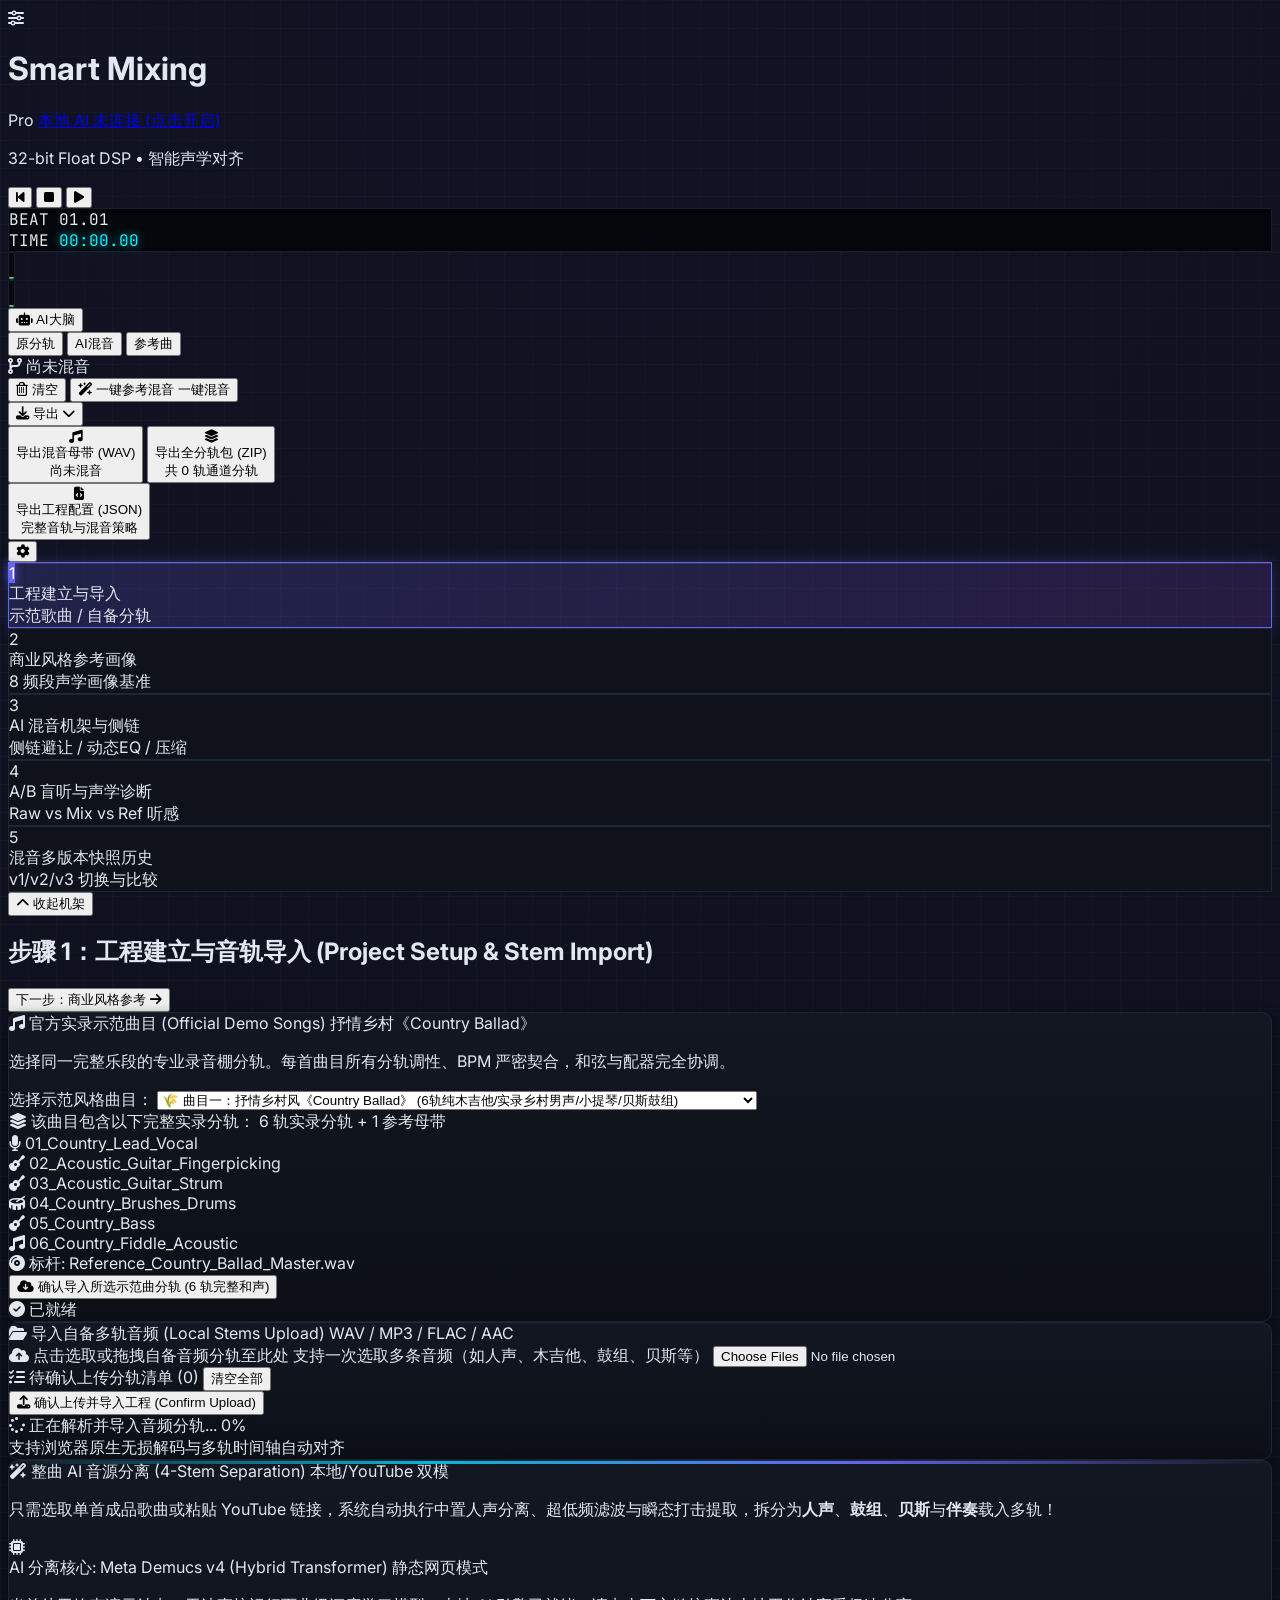
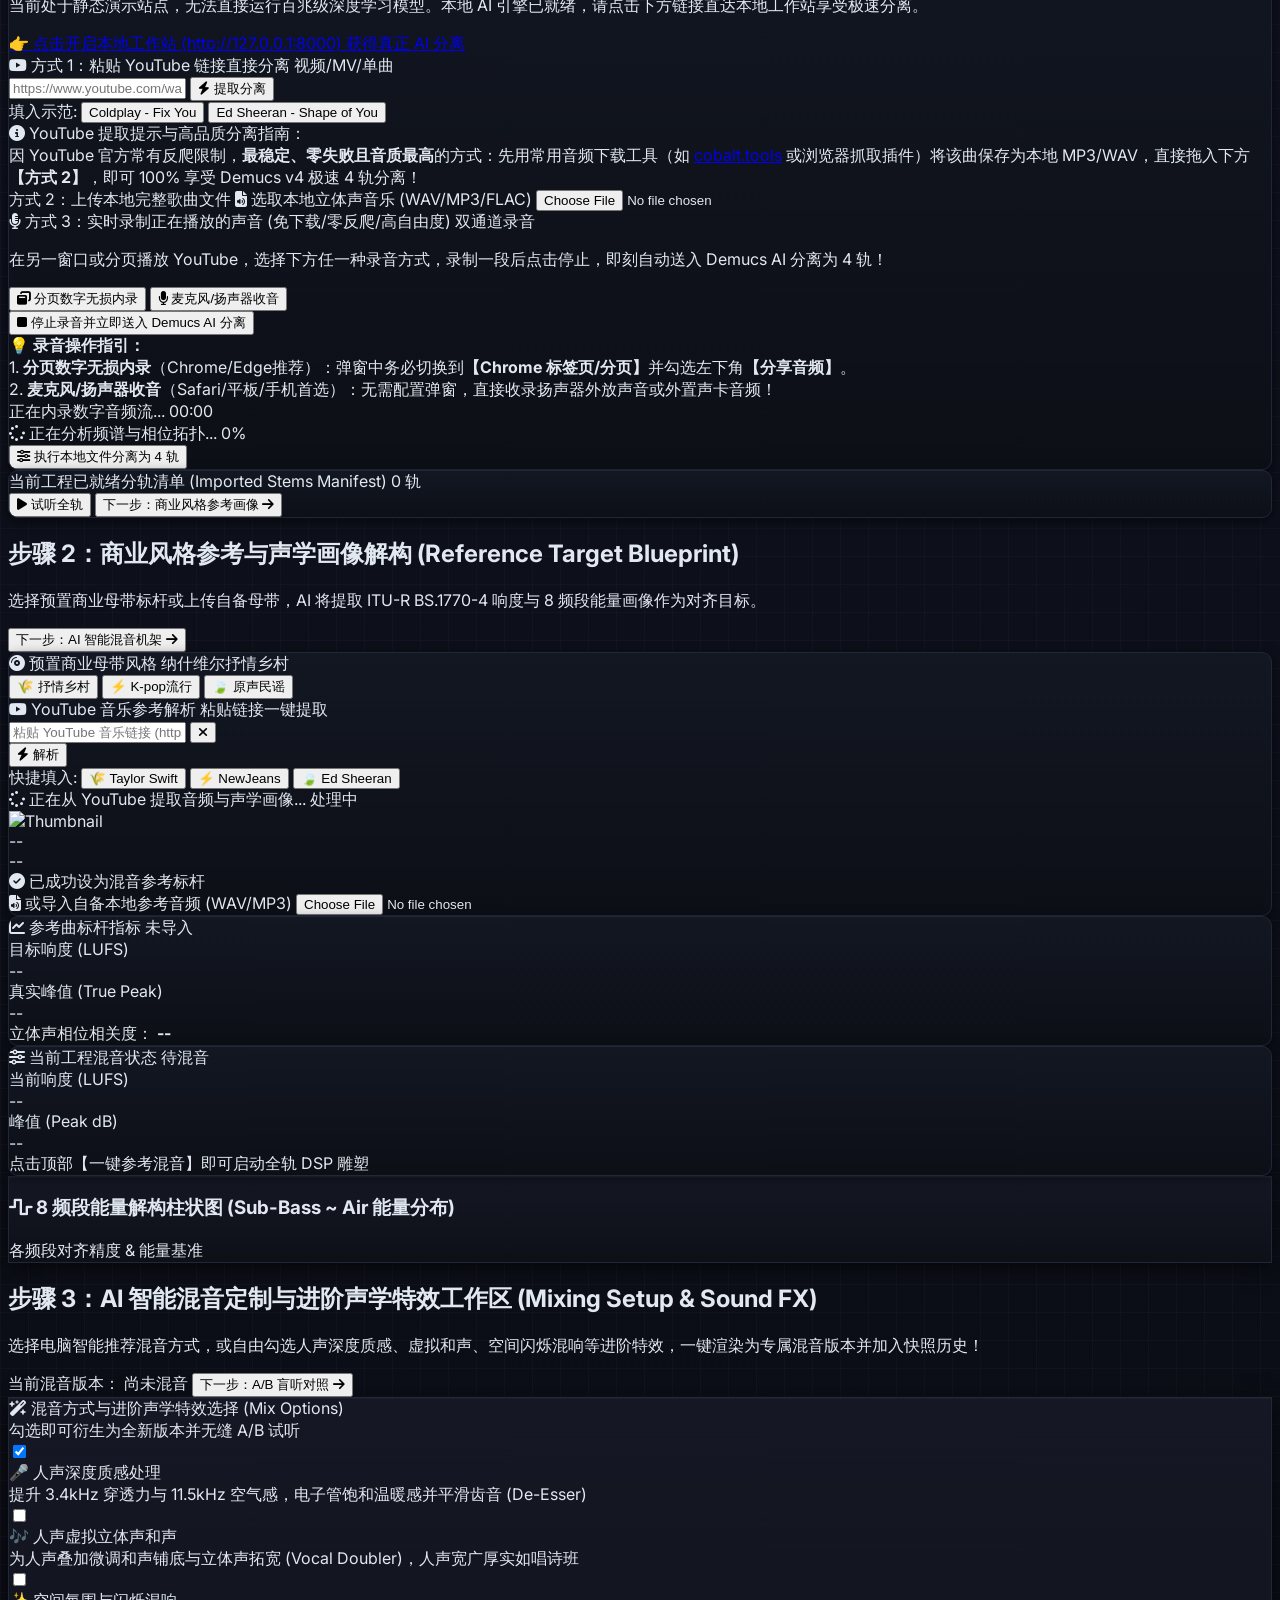
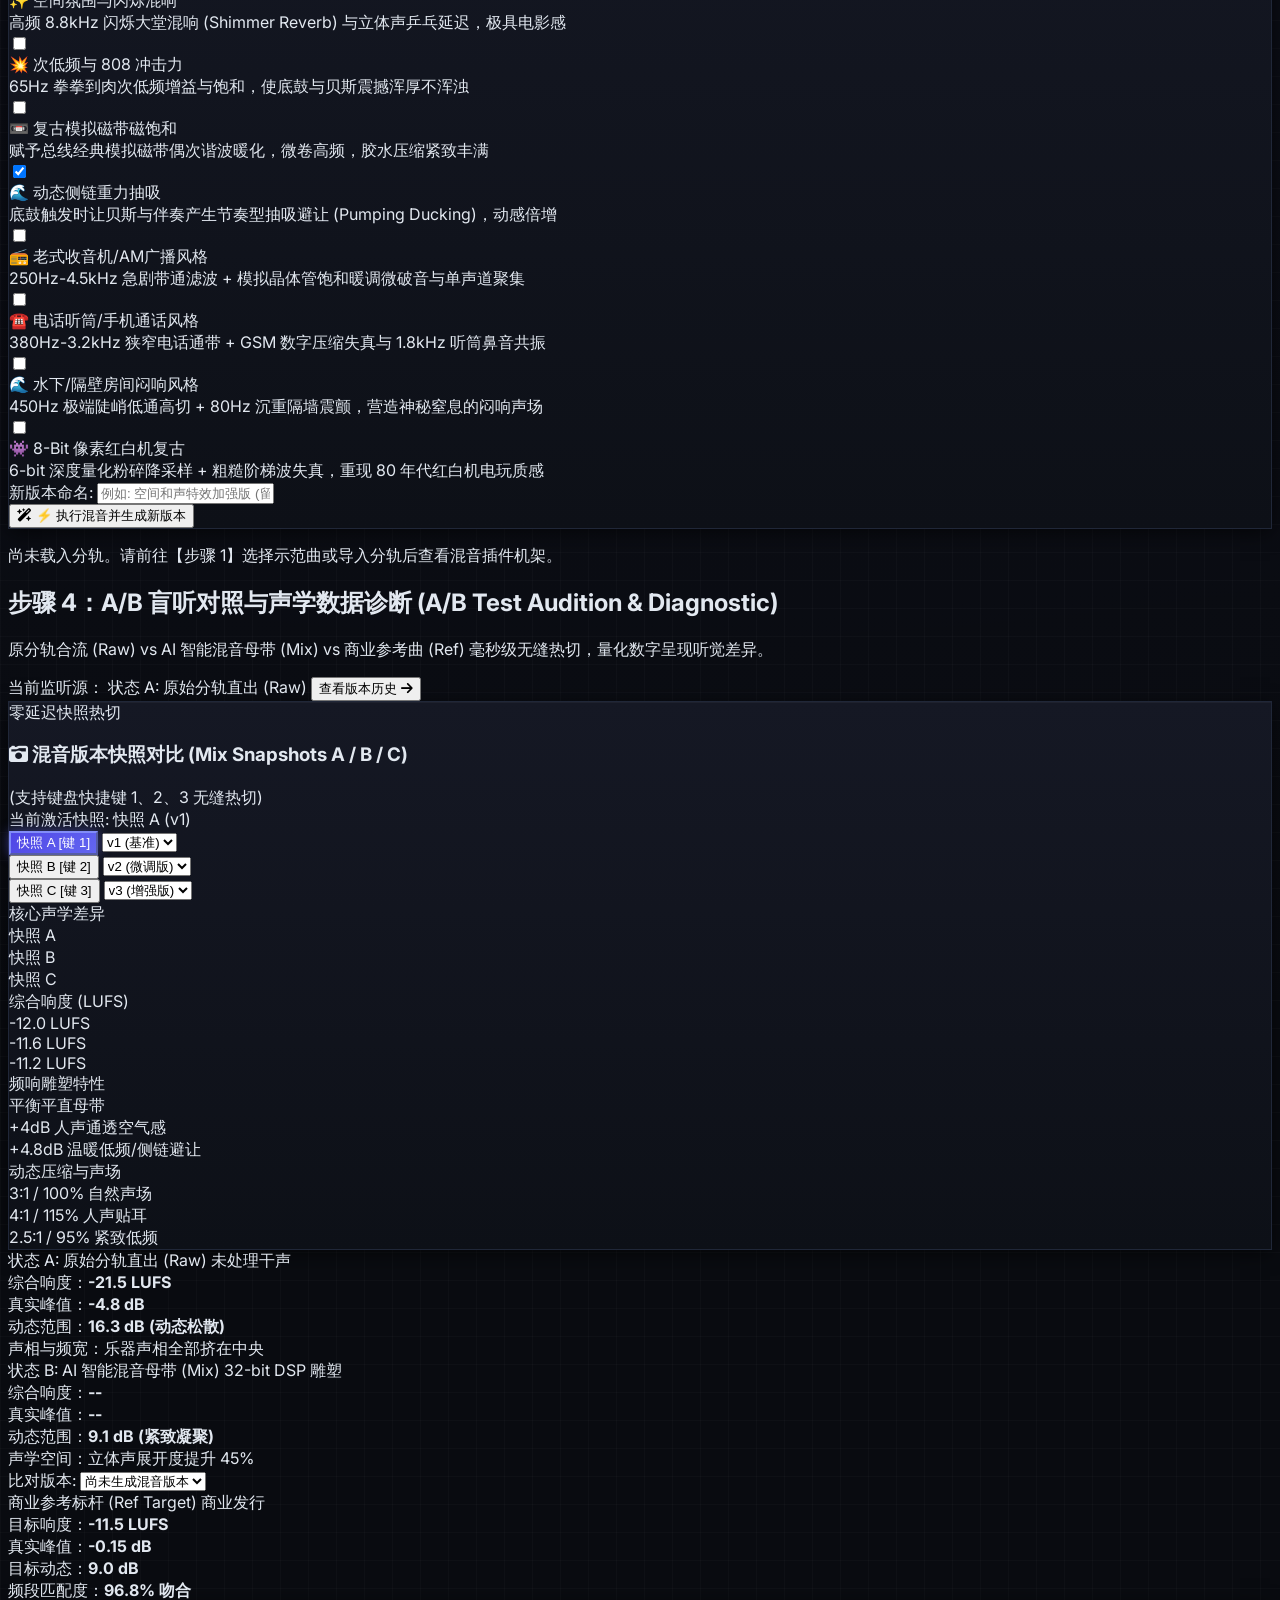
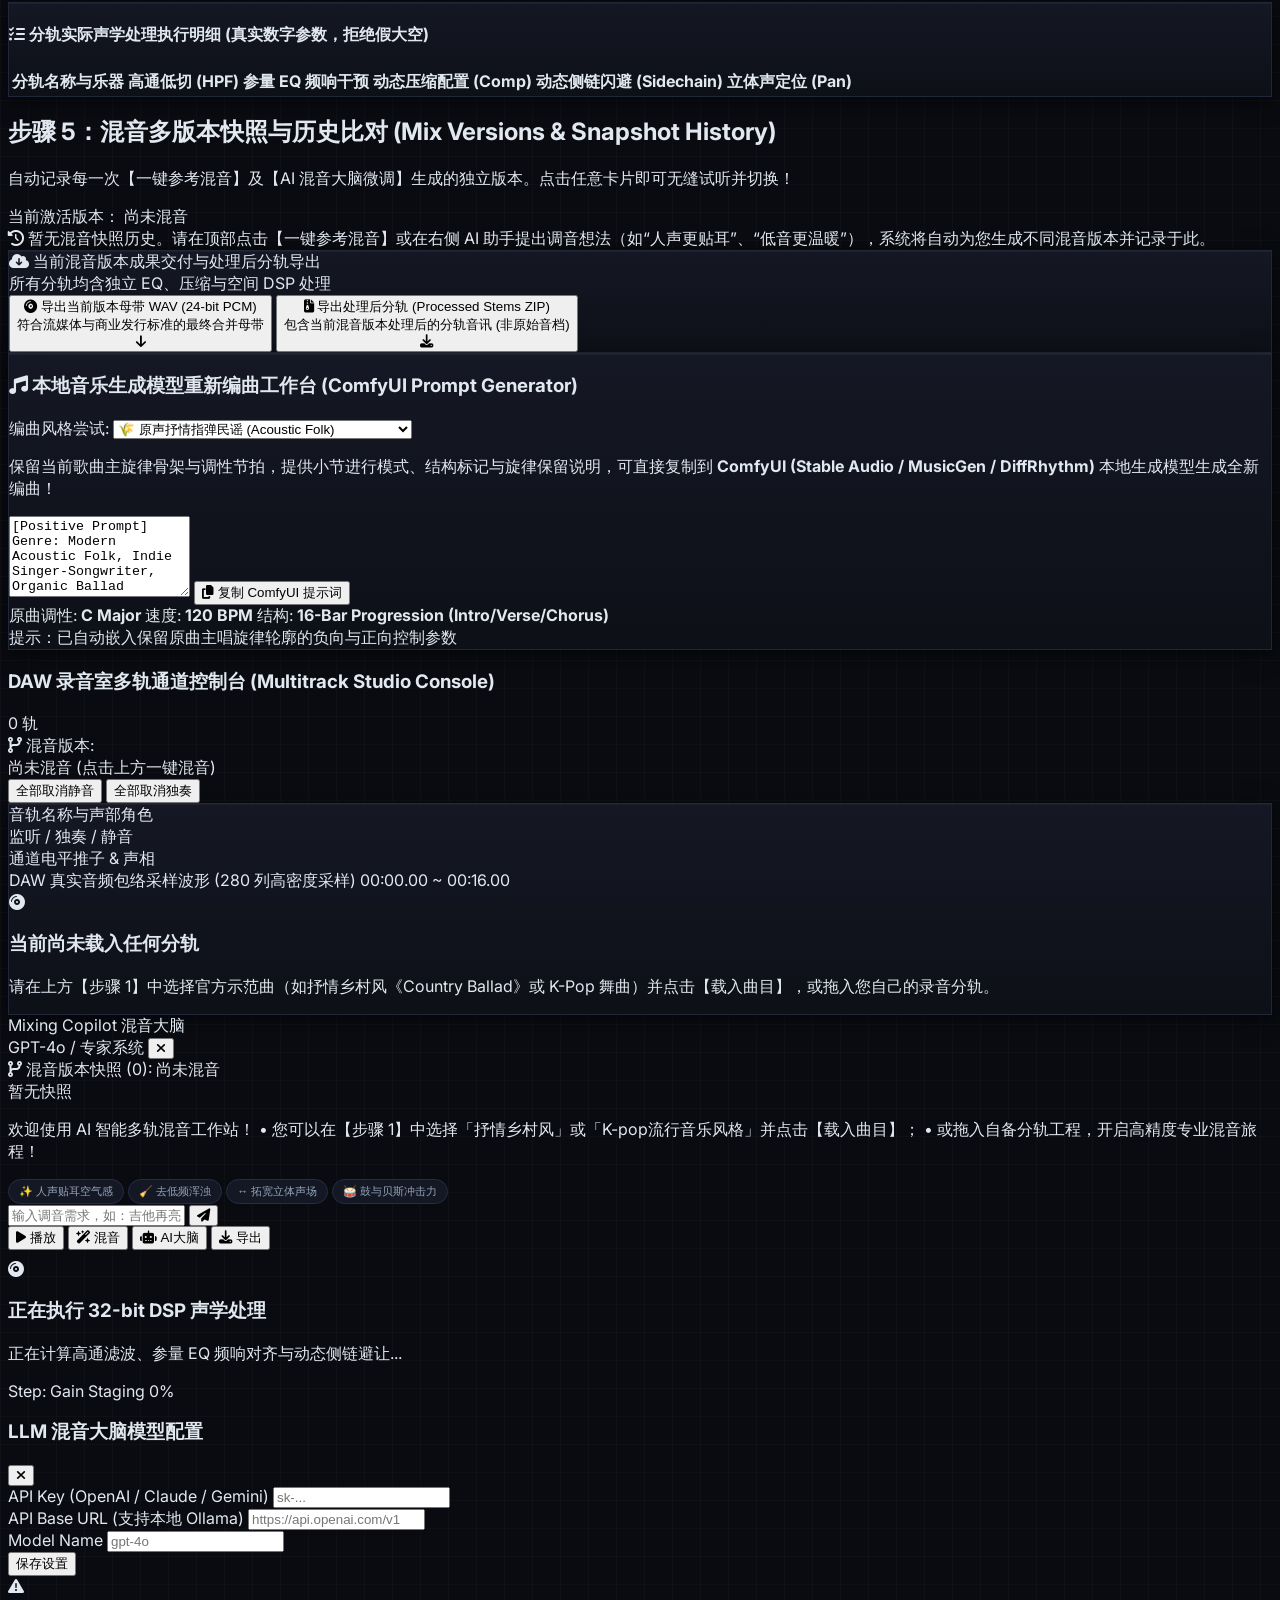
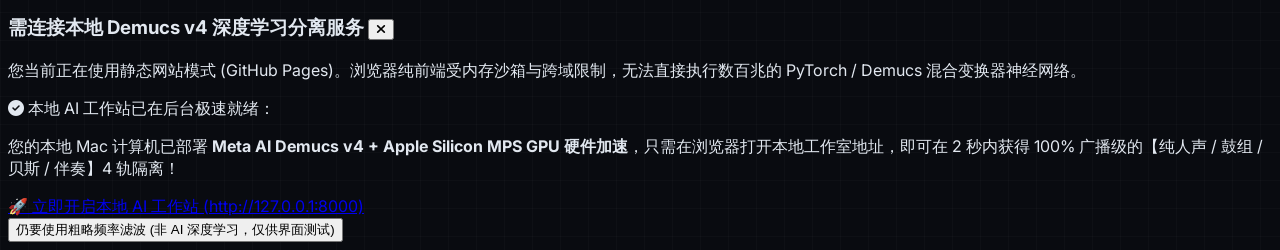
==== commit 54435de3: "feat: enhance AI mixing engine with transformative styles (vintage radio, telephone, underwater, 8-b" ====
--- a/frontend/index.html
+++ b/frontend/index.html
@@ -822,6 +822,58 @@
                   </div>
                   <div class="text-[10px] text-zinc-400 mt-0.5 leading-relaxed">
                     底鼓触发时让贝斯与伴奏产生节奏型抽吸避让 (Pumping Ducking)，动感倍增
+                  </div>
+                </div>
+              </label>
+
+              <!-- 特效 7: 老式收音机/AM广播 -->
+              <label class="bg-[#0b0f1a] hover:bg-[#111728] p-3 rounded-lg border border-[#1d273e] hover:border-amber-500/50 cursor-pointer transition flex items-start space-x-2.5">
+                <input type="checkbox" id="chk-fx-radio" class="mt-1 w-4 h-4 rounded accent-amber-500 cursor-pointer flex-shrink-0">
+                <div class="min-w-0">
+                  <div class="text-xs font-bold text-amber-300 flex items-center space-x-1">
+                    <span>📻 老式收音机/AM广播风格</span>
+                  </div>
+                  <div class="text-[10px] text-zinc-400 mt-0.5 leading-relaxed">
+                    250Hz-4.5kHz 急剧带通滤波 + 模拟晶体管饱和暖调微破音与单声道聚集
+                  </div>
+                </div>
+              </label>
+
+              <!-- 特效 8: 窄带电话听筒/手机通话 -->
+              <label class="bg-[#0b0f1a] hover:bg-[#111728] p-3 rounded-lg border border-[#1d273e] hover:border-cyan-500/50 cursor-pointer transition flex items-start space-x-2.5">
+                <input type="checkbox" id="chk-fx-telephone" class="mt-1 w-4 h-4 rounded accent-cyan-500 cursor-pointer flex-shrink-0">
+                <div class="min-w-0">
+                  <div class="text-xs font-bold text-cyan-300 flex items-center space-x-1">
+                    <span>☎️ 电话听筒/手机通话风格</span>
+                  </div>
+                  <div class="text-[10px] text-zinc-400 mt-0.5 leading-relaxed">
+                    380Hz-3.2kHz 狭窄电话通带 + GSM 数字压缩失真与 1.8kHz 听筒鼻音共振
+                  </div>
+                </div>
+              </label>
+
+              <!-- 特效 9: 水下/隔壁房间闷响 -->
+              <label class="bg-[#0b0f1a] hover:bg-[#111728] p-3 rounded-lg border border-[#1d273e] hover:border-blue-500/50 cursor-pointer transition flex items-start space-x-2.5">
+                <input type="checkbox" id="chk-fx-underwater" class="mt-1 w-4 h-4 rounded accent-blue-500 cursor-pointer flex-shrink-0">
+                <div class="min-w-0">
+                  <div class="text-xs font-bold text-blue-300 flex items-center space-x-1">
+                    <span>🌊 水下/隔壁房间闷响风格</span>
+                  </div>
+                  <div class="text-[10px] text-zinc-400 mt-0.5 leading-relaxed">
+                    450Hz 极端陡峭低通高切 + 80Hz 沉重隔墙震颤，营造神秘窒息的闷响声场
+                  </div>
+                </div>
+              </label>
+
+              <!-- 特效 10: 8-Bit 像素红白机复古 -->
+              <label class="bg-[#0b0f1a] hover:bg-[#111728] p-3 rounded-lg border border-[#1d273e] hover:border-purple-500/50 cursor-pointer transition flex items-start space-x-2.5">
+                <input type="checkbox" id="chk-fx-bitcrush" class="mt-1 w-4 h-4 rounded accent-purple-500 cursor-pointer flex-shrink-0">
+                <div class="min-w-0">
+                  <div class="text-xs font-bold text-purple-300 flex items-center space-x-1">
+                    <span>👾 8-Bit 像素红白机复古</span>
+                  </div>
+                  <div class="text-[10px] text-zinc-400 mt-0.5 leading-relaxed">
+                    6-bit 深度量化粉碎降采样 + 粗糙阶梯波失真，重现 80 年代红白机电玩质感
                   </div>
                 </div>
               </label>
